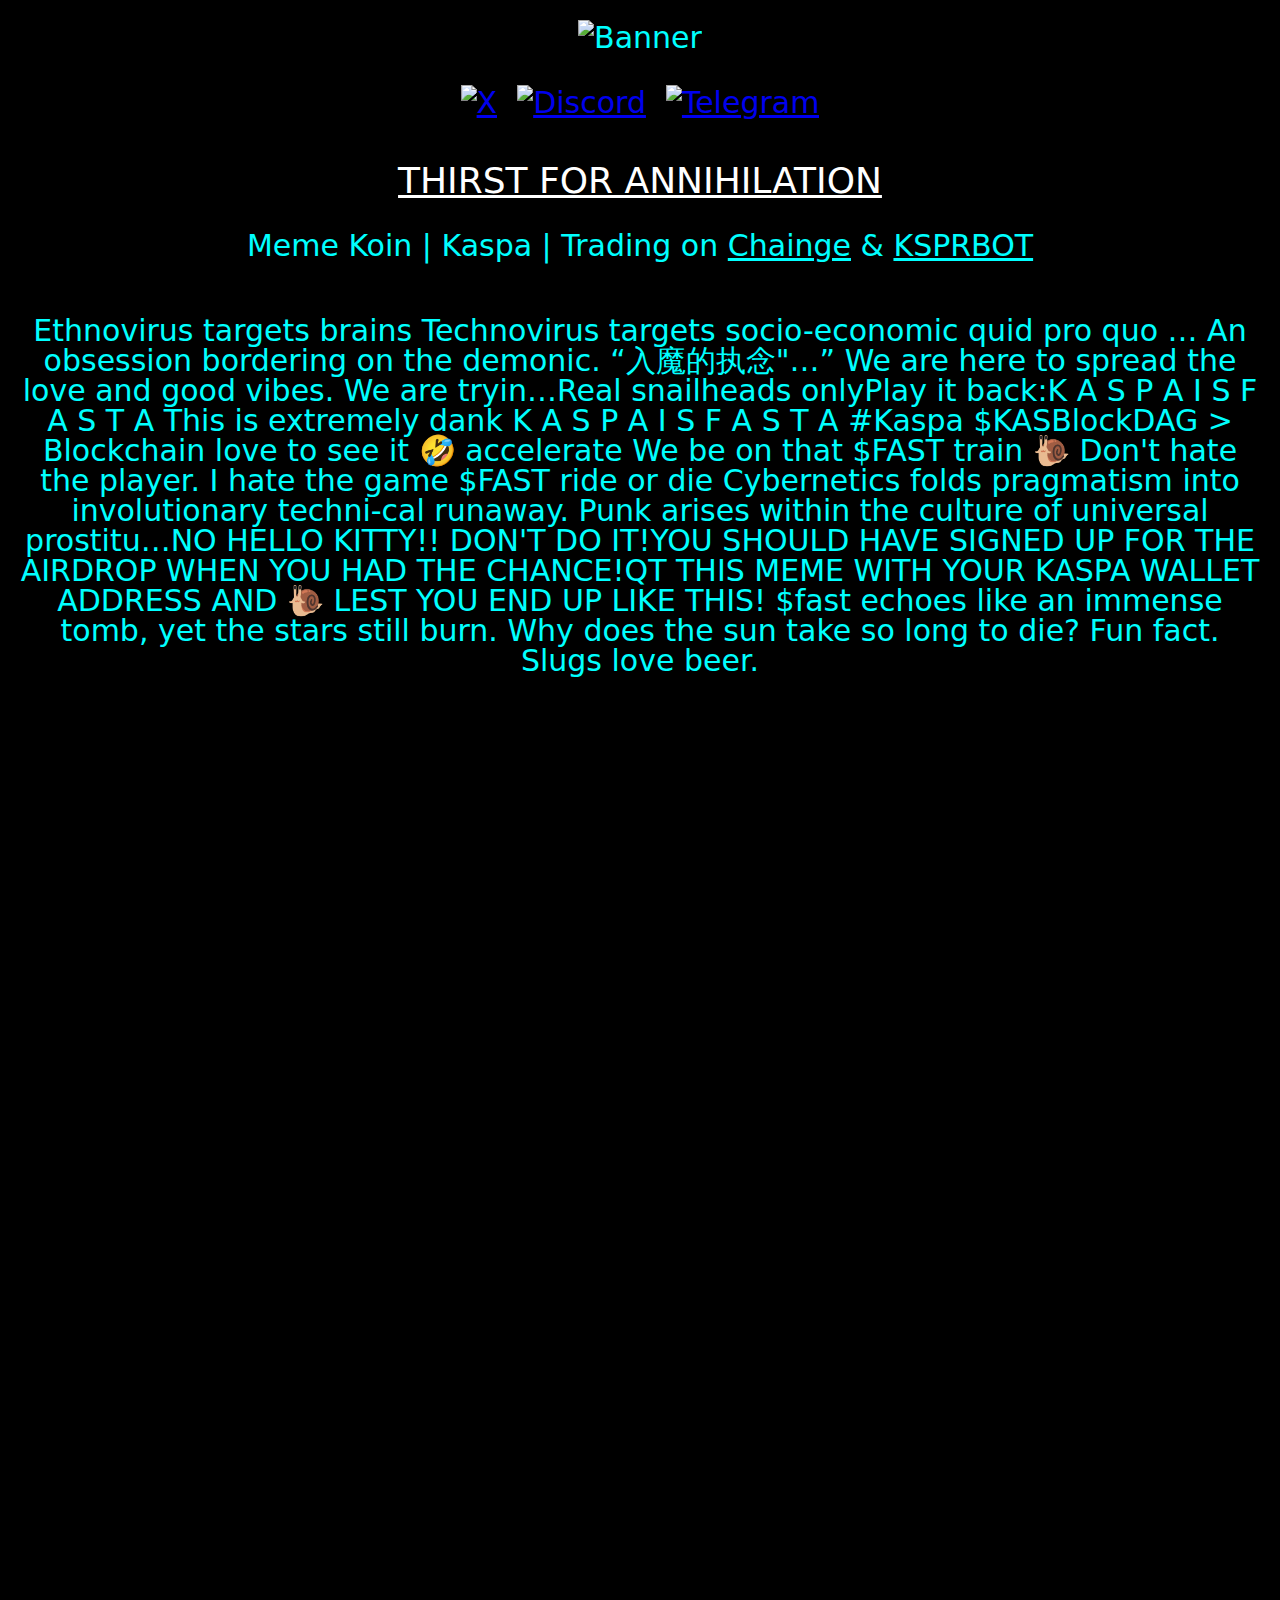
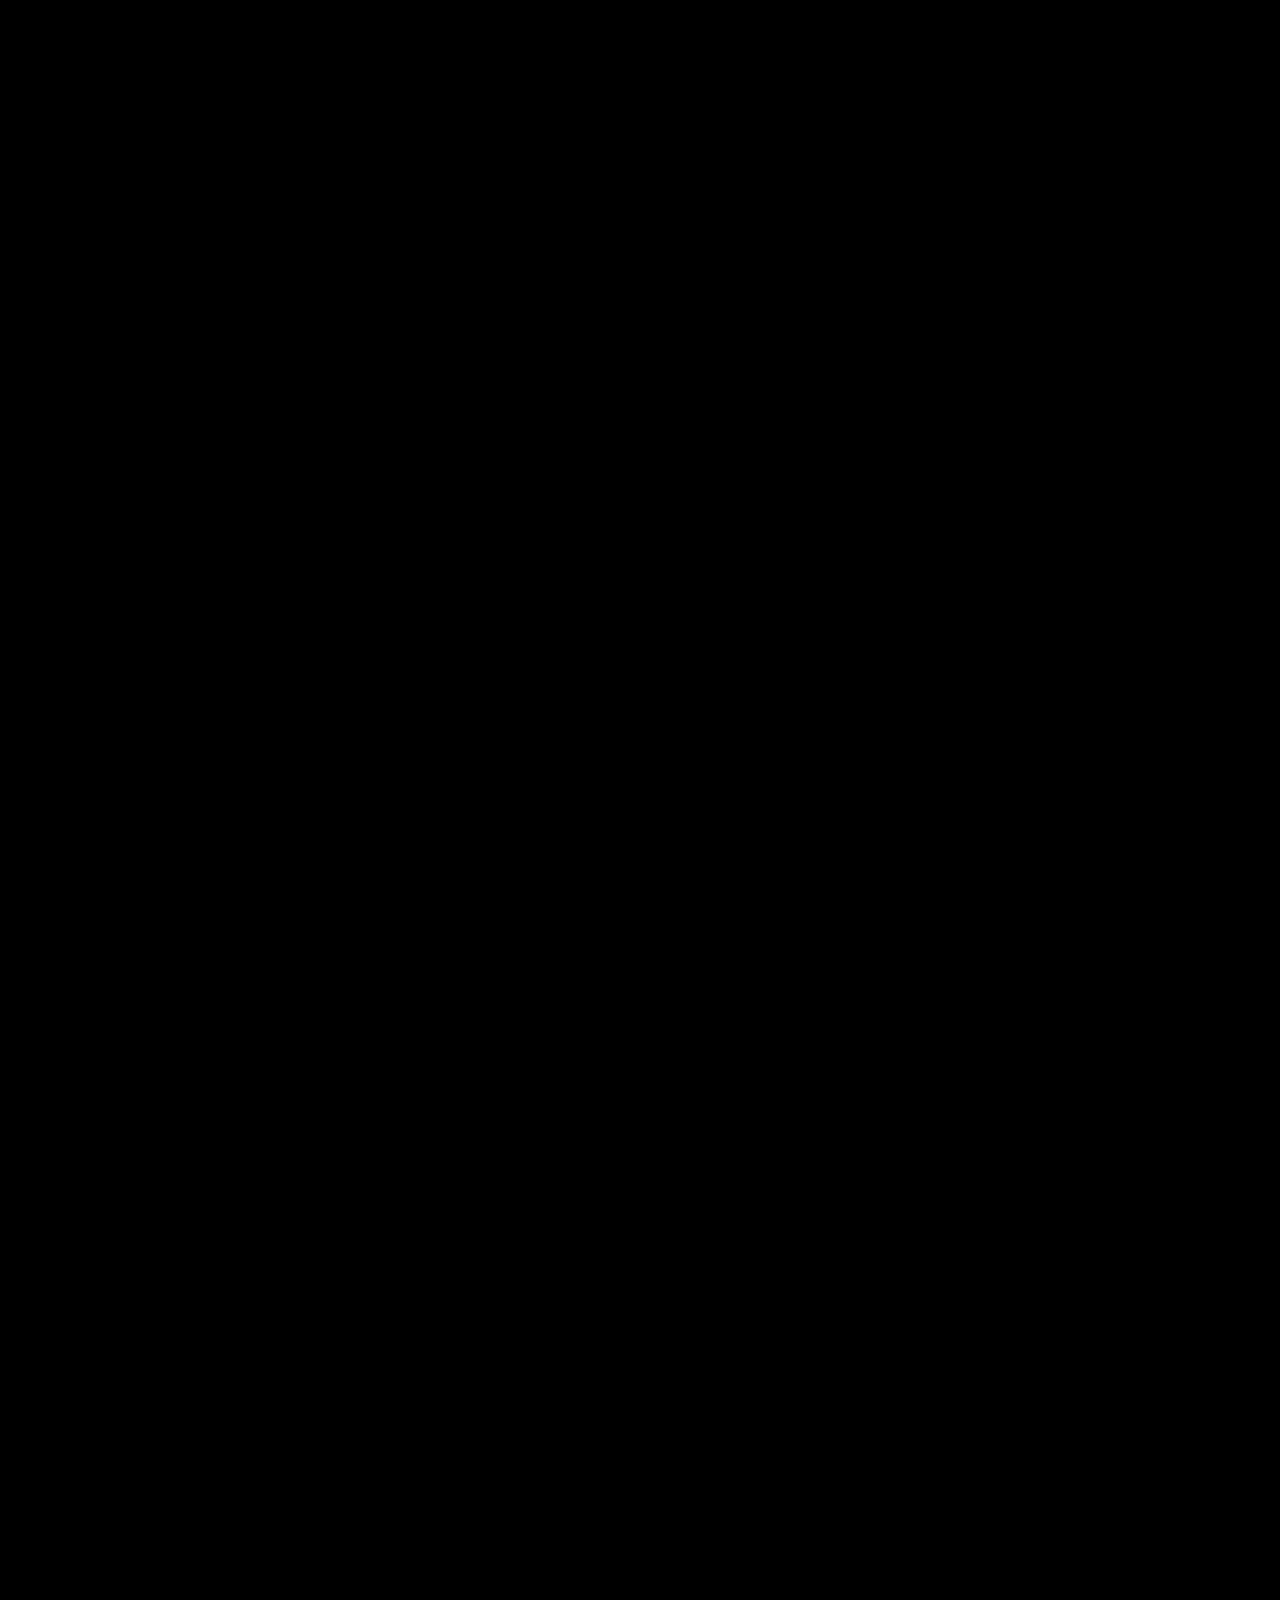
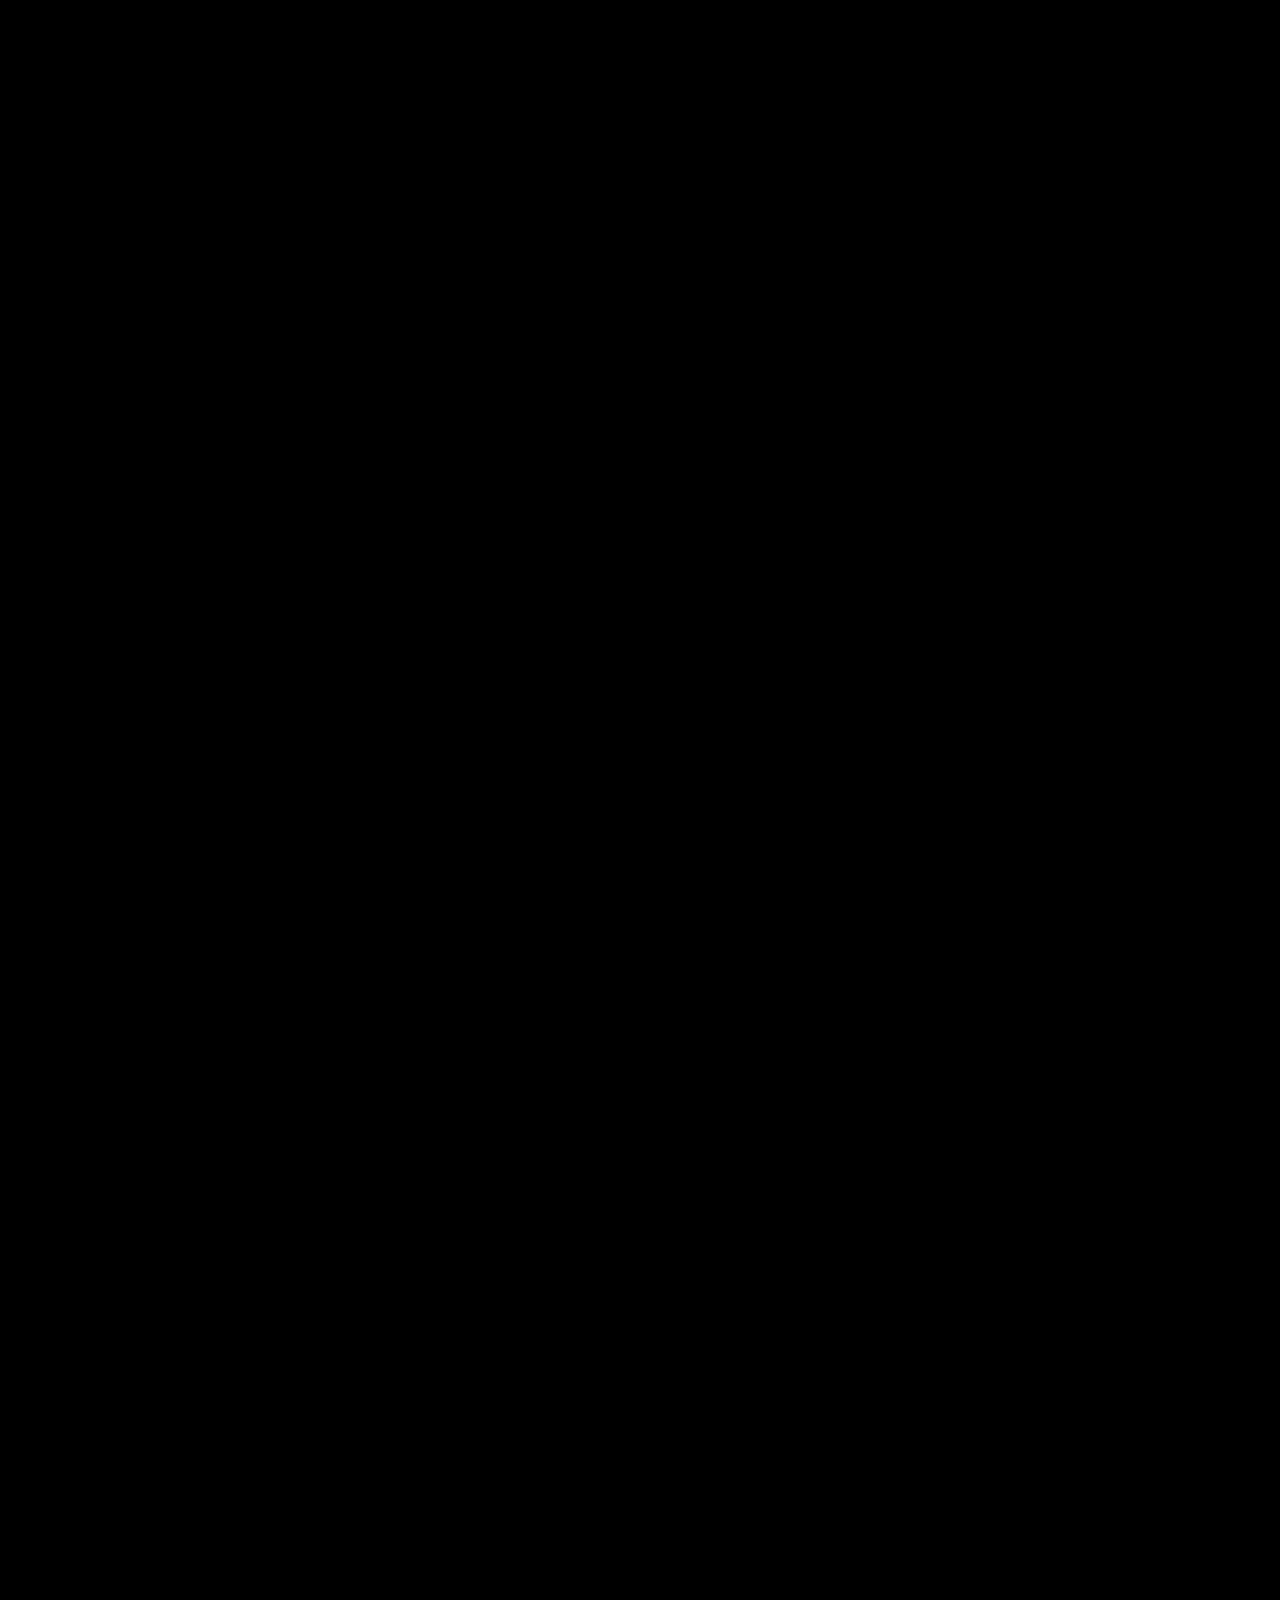
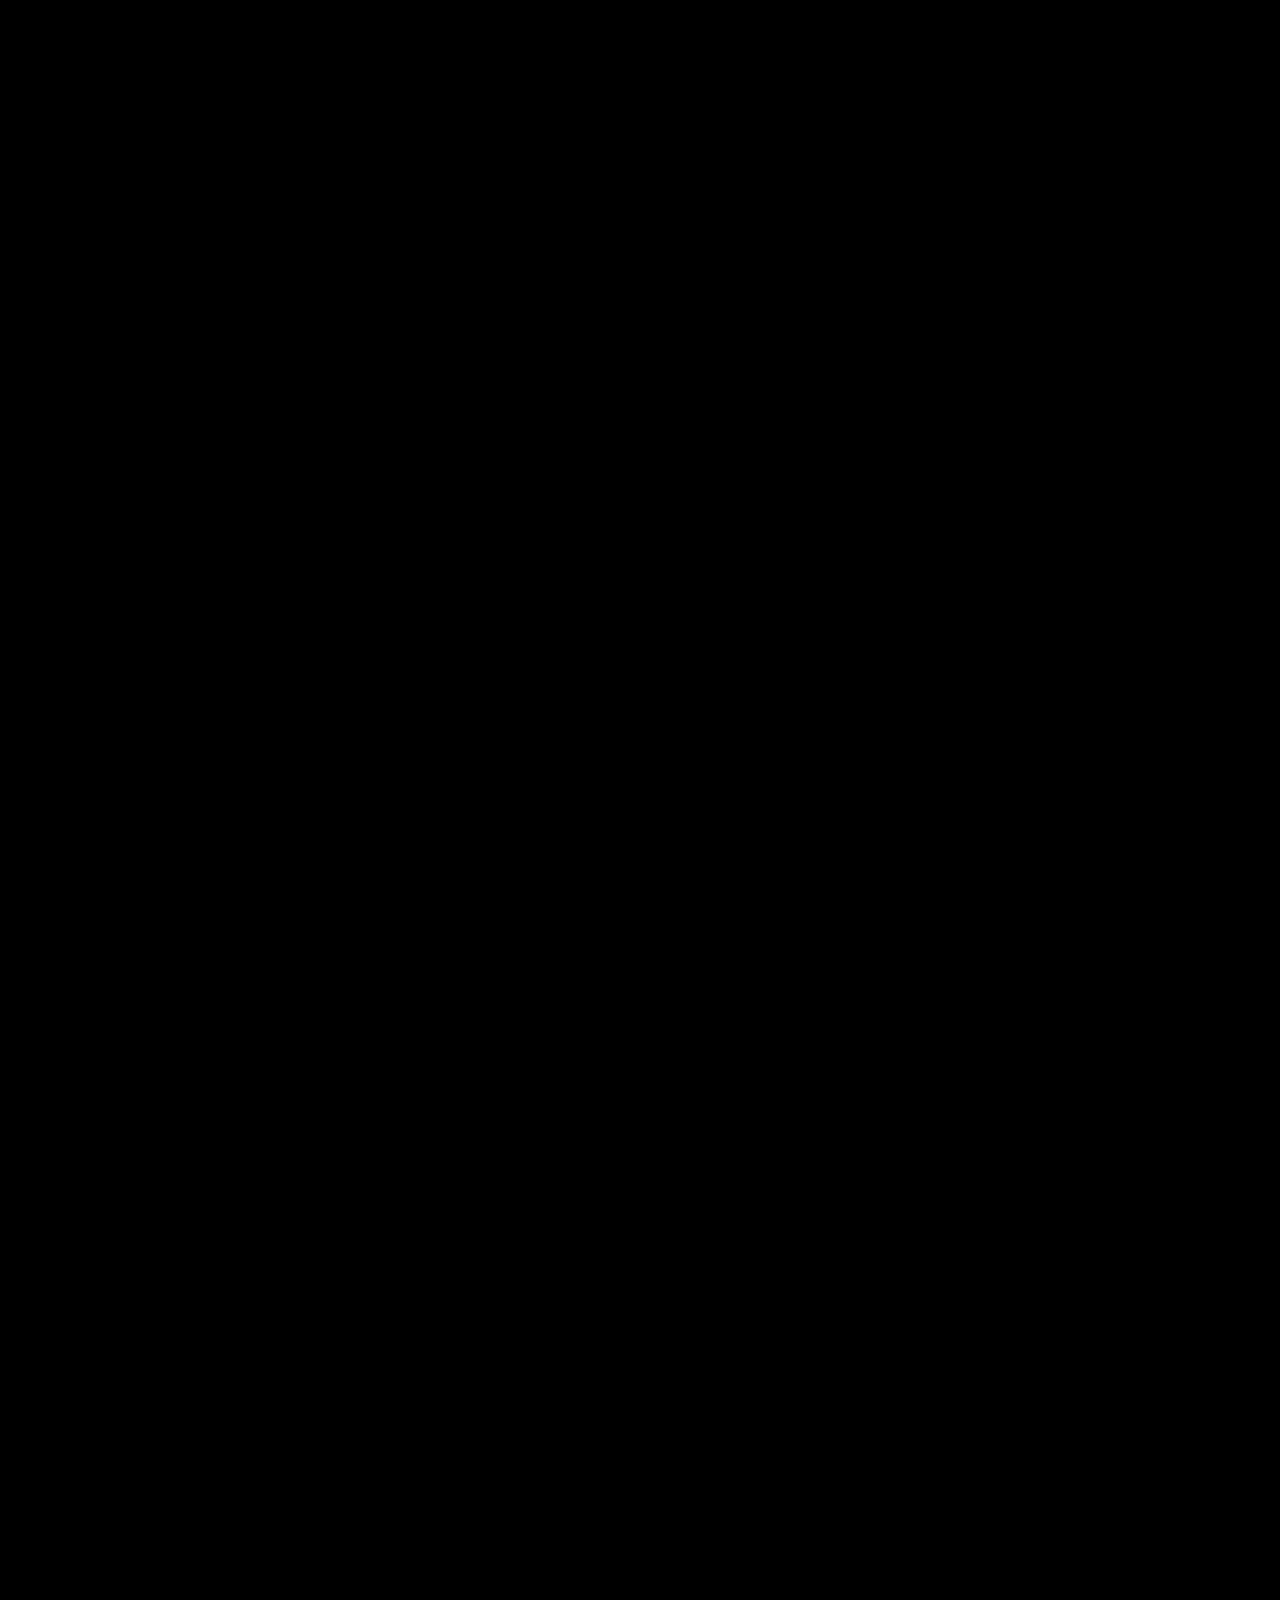
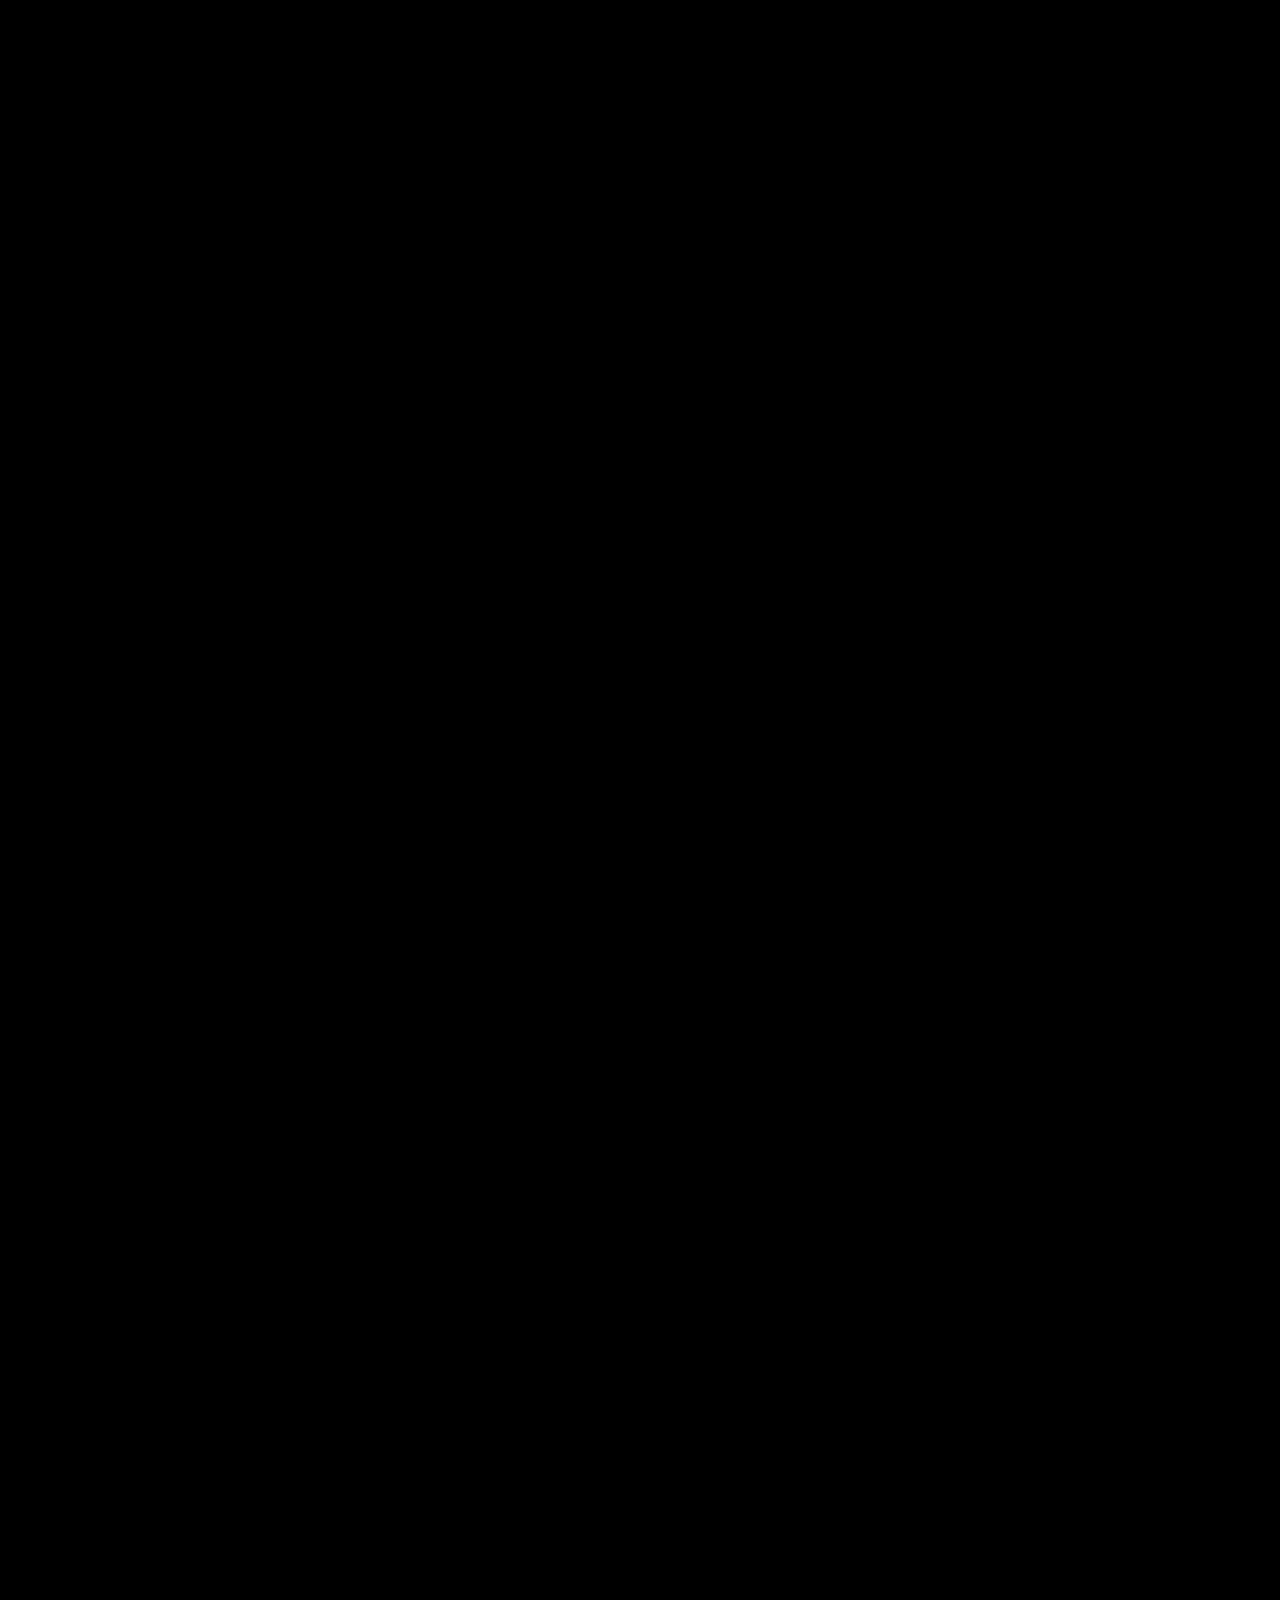
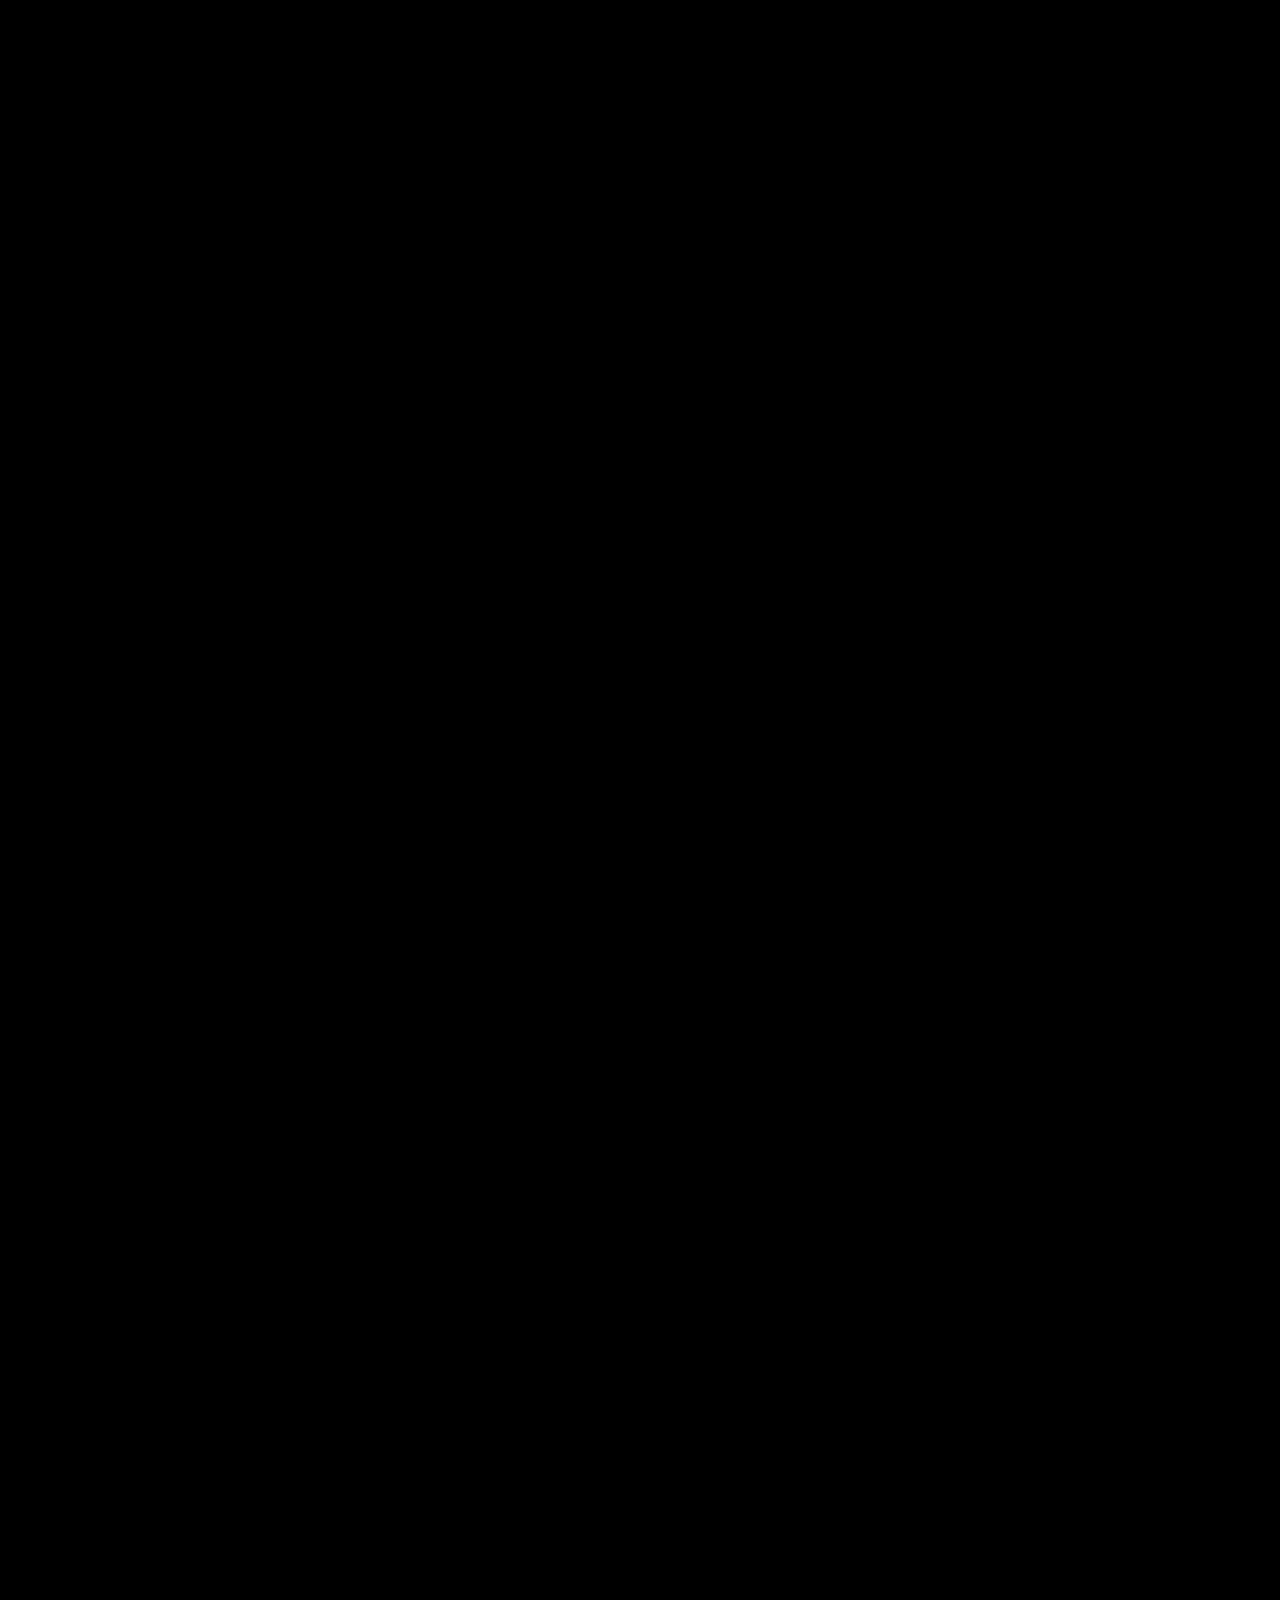
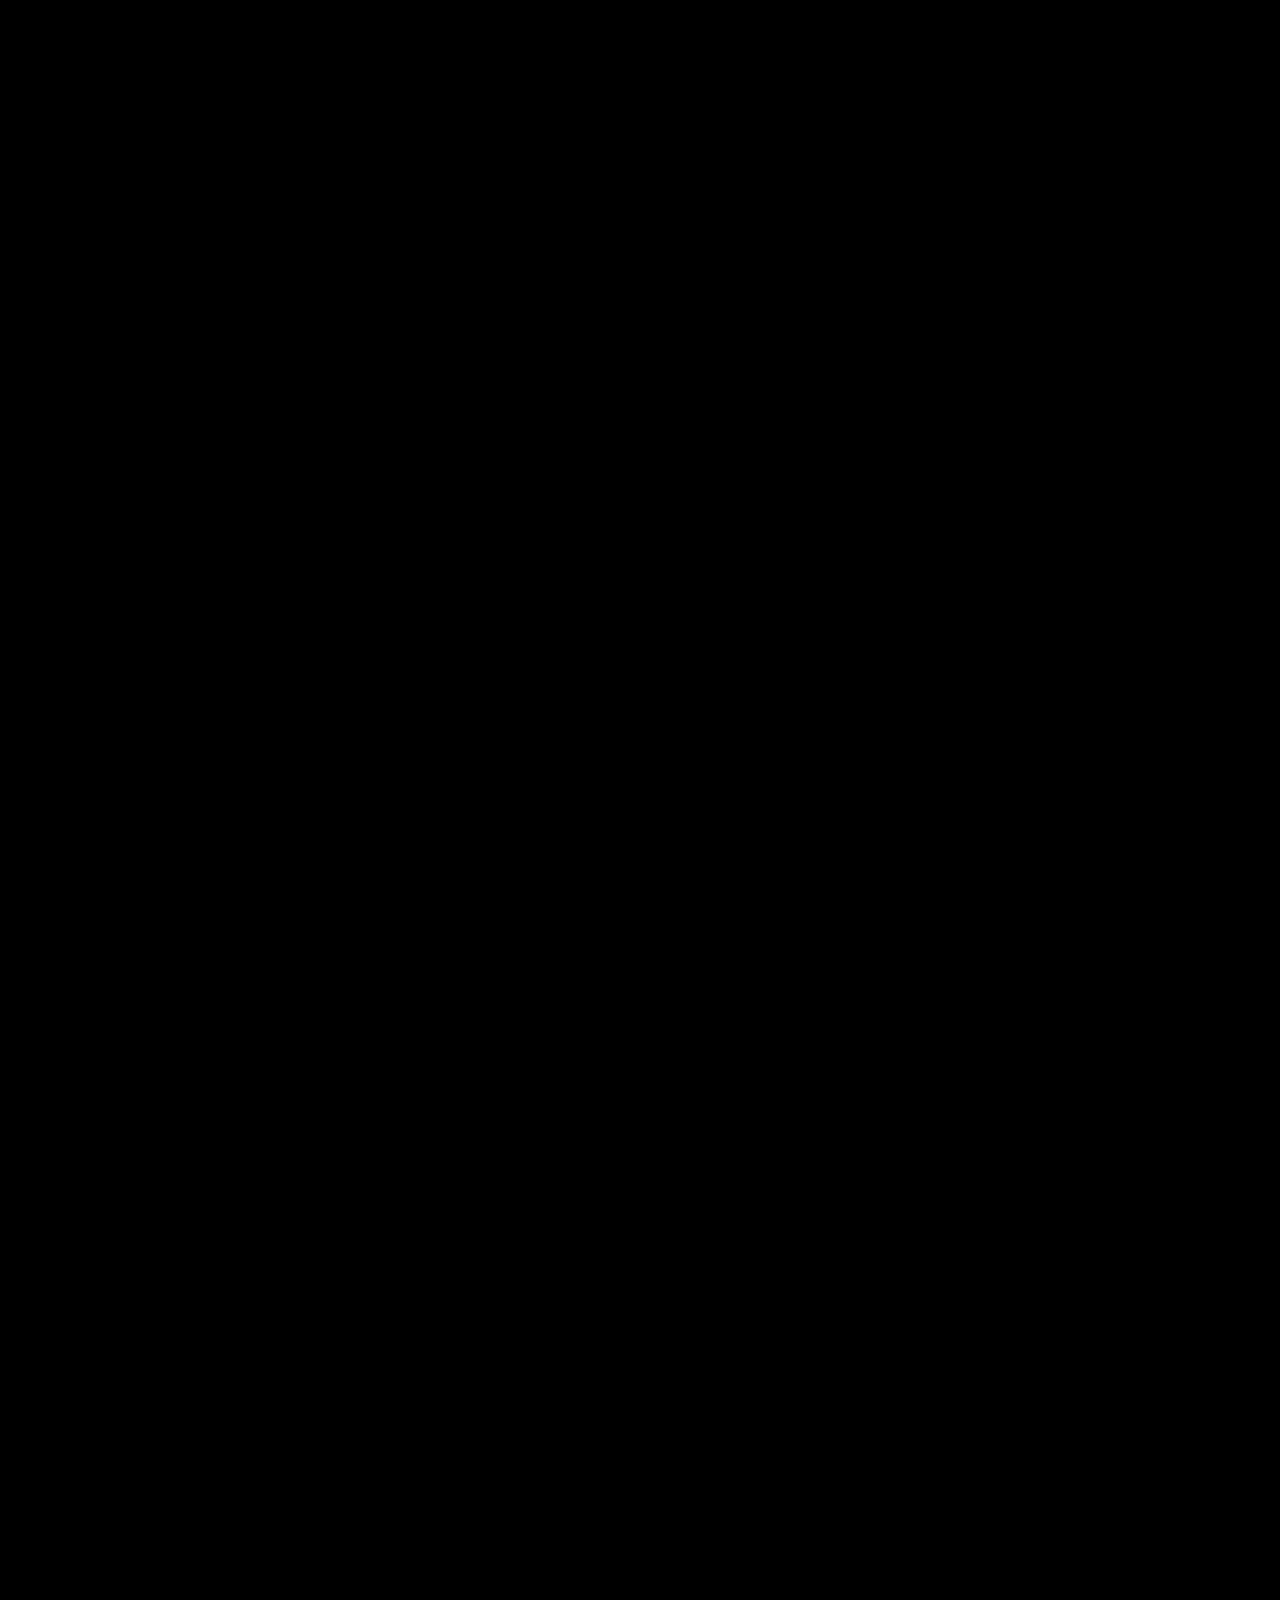
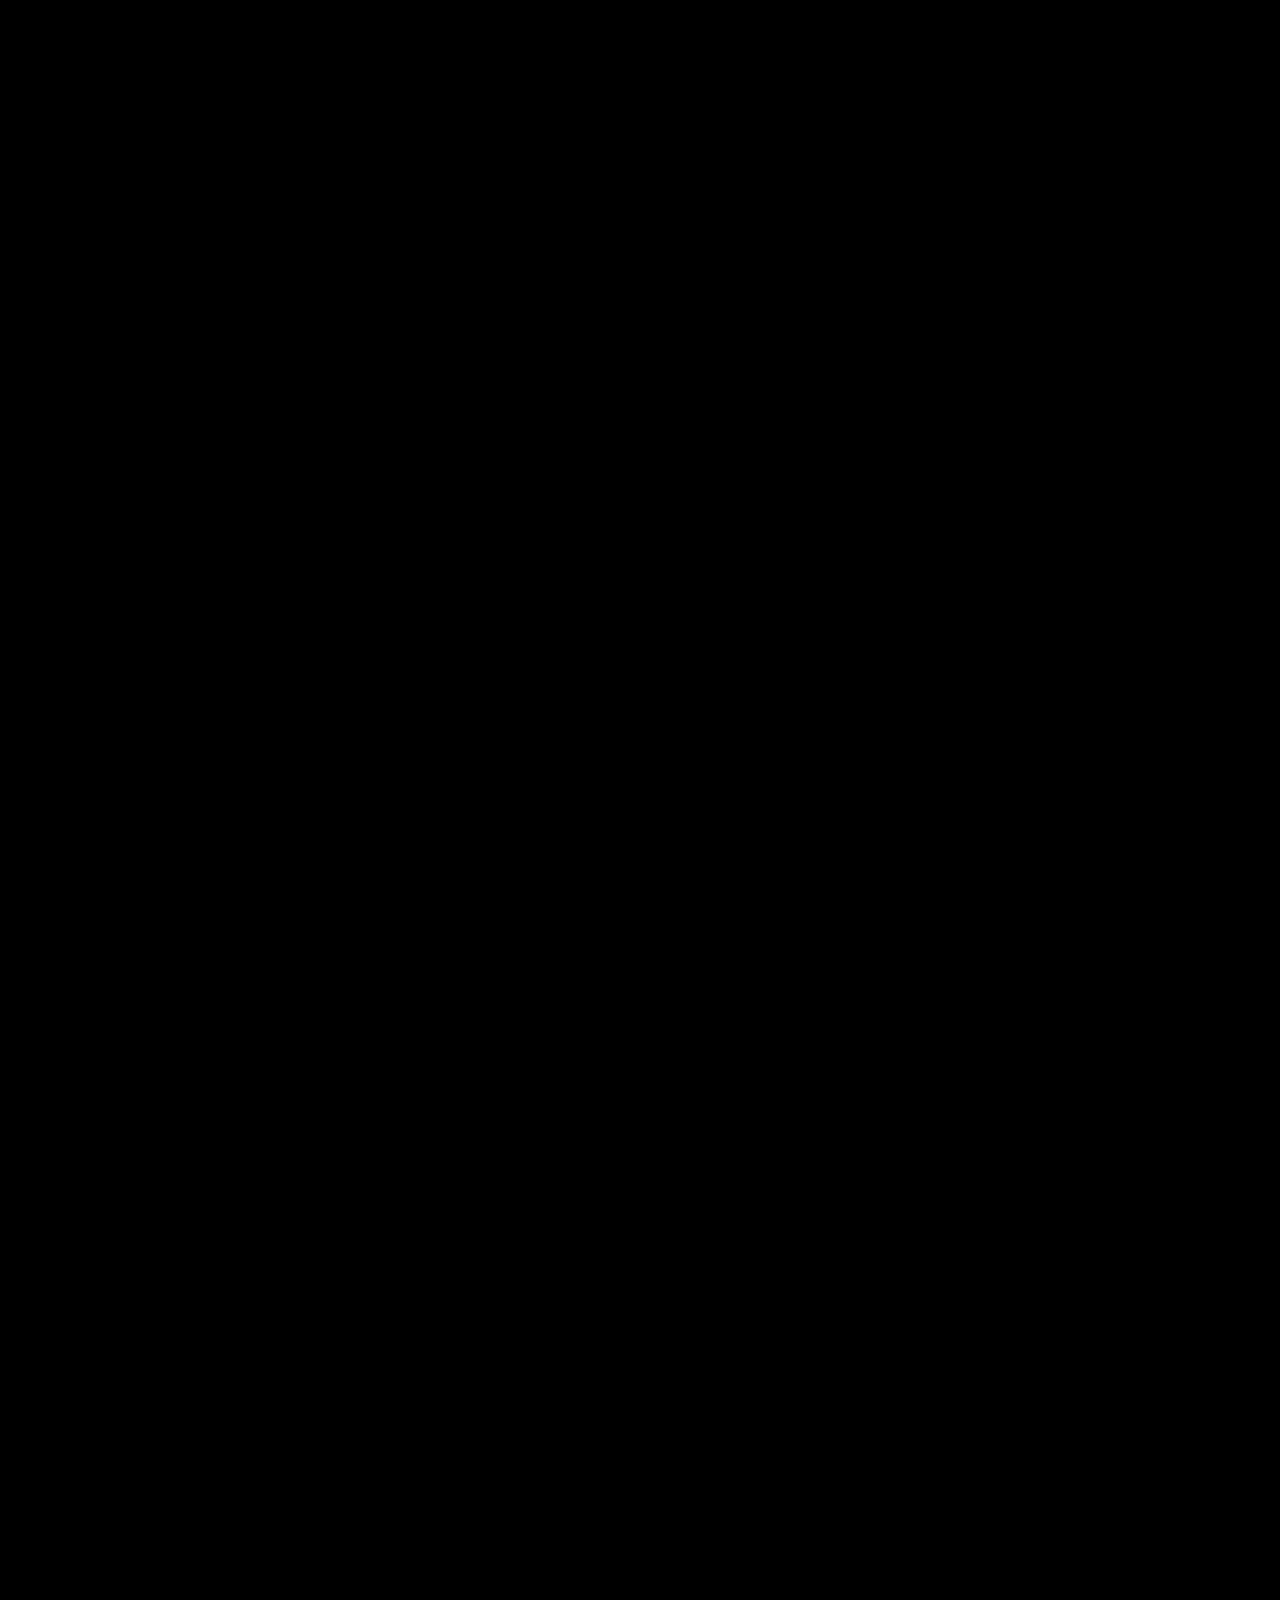
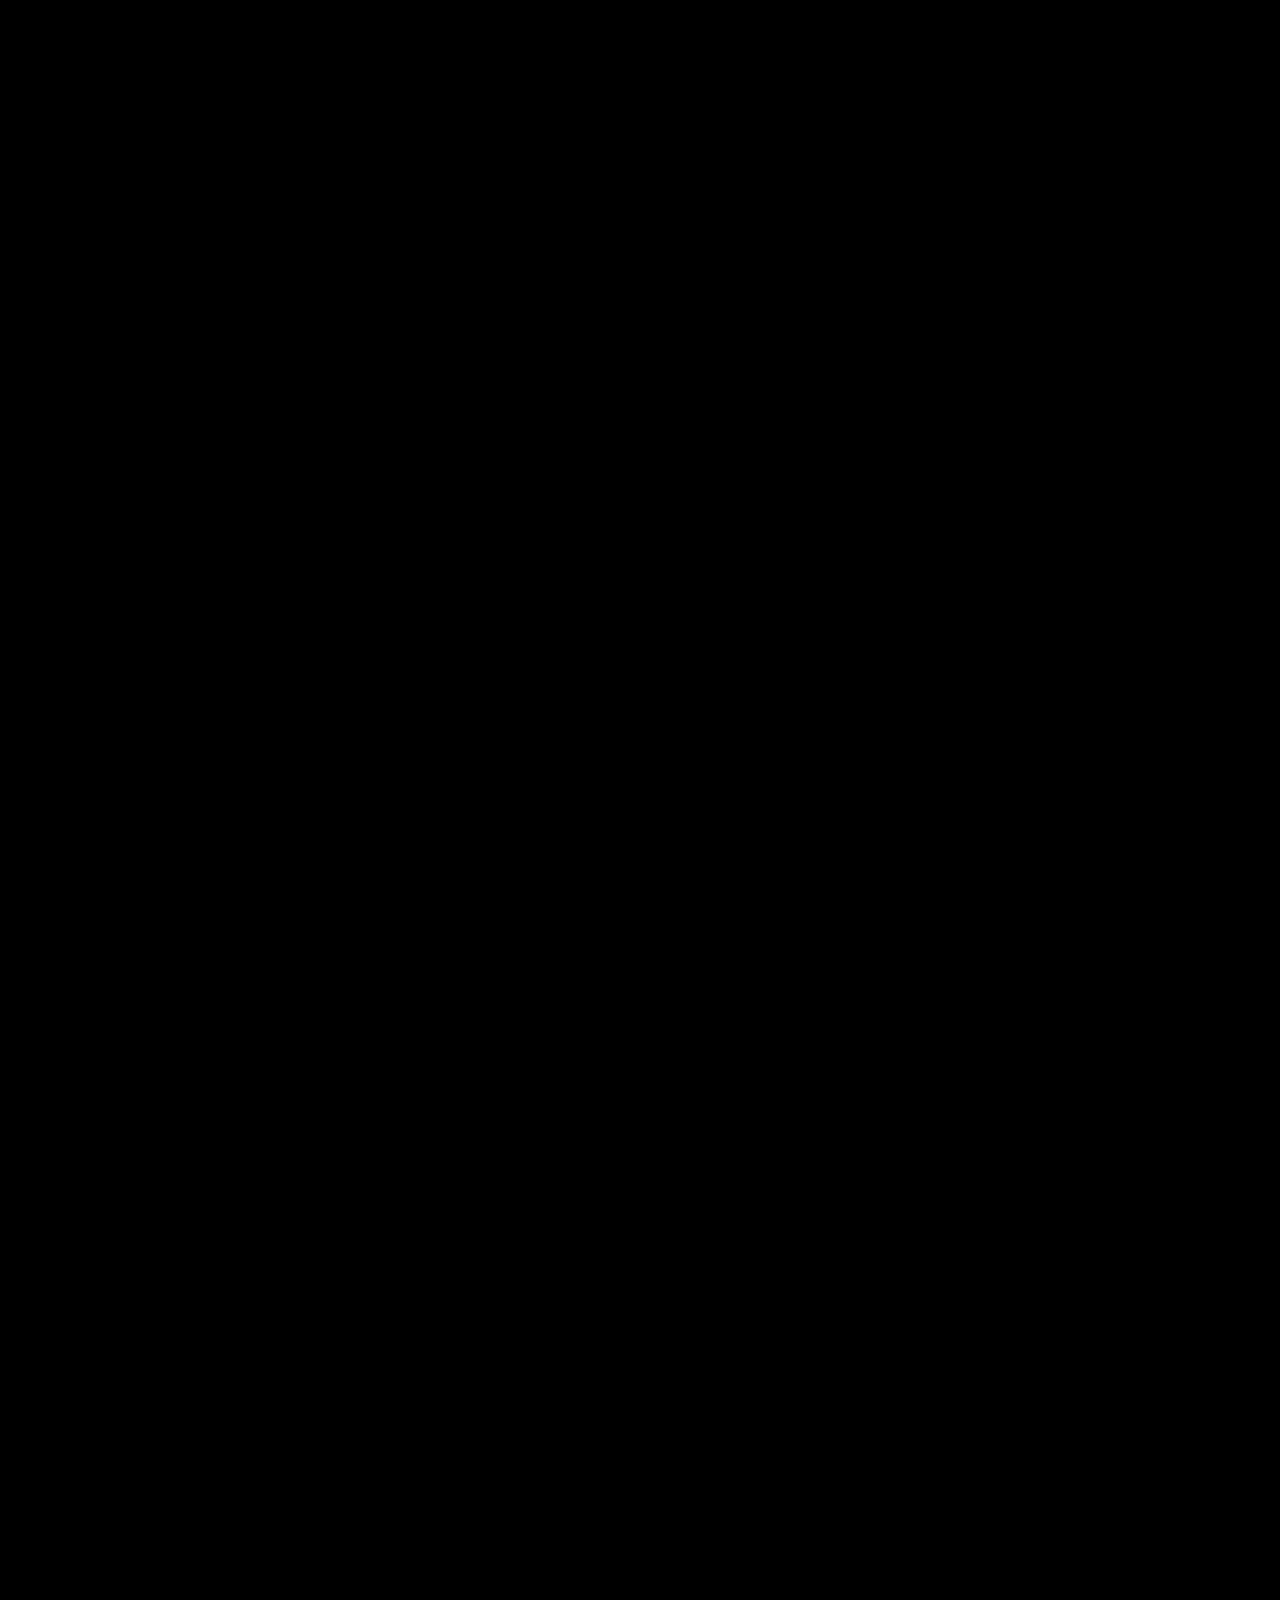
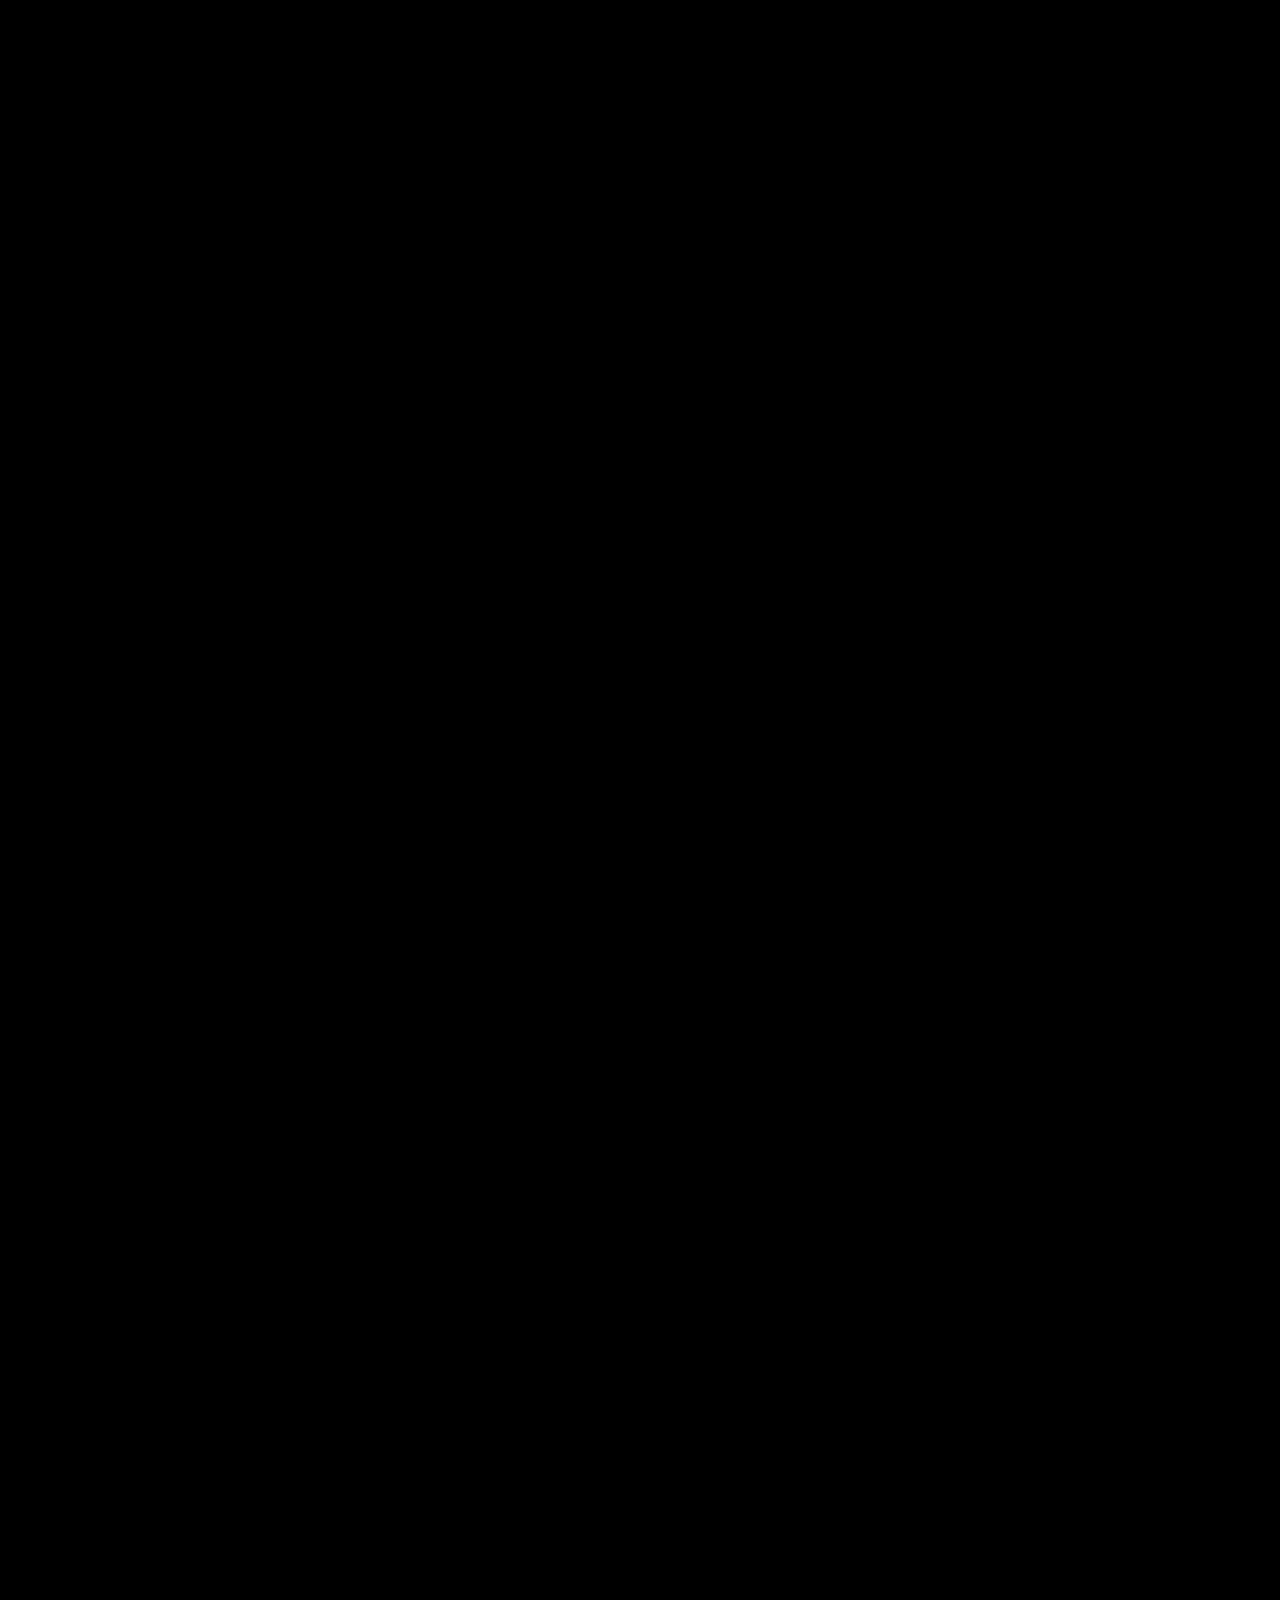
==== index.html @ 9922738c "update page 02" ====
<!DOCTYPE html>
<html lang="en">
<head>
    <meta charset="UTF-8">
    <meta name="viewport" content="width=device-width, initial-scale=1.0">
    <title>█ █ █ █ $FAST █ █ █ █</title>
    <style>
        * {
            box-sizing: border-box;
            margin: 0;
            padding: 0;
        }
        body {
            font-family: 'DejaVu Sans', sans-serif;
            background-color: #000;
            color: #00ffff;
            display: flex;
            flex-direction: column;
            align-items: center;
            justify-content: start;
            min-height: 100vh;
            overflow-y: auto;
            font-size: 30px;
        }
        .canvas-container {
            width: 95vw;
            max-width: 1200px;
            margin: 20px auto;
            position: relative;
        }
        .canvas-container img {
            width: 100%;
            height: auto;
            object-fit: cover;
            display: block;
            margin-bottom: 10px;
        }
        .gif-overlay img {
            width: 250px;
            height: 250px;
            object-fit: contain;
            position: absolute;
            z-index: 15;
        }
        header {
            width: 100%;
            text-align: center;
            margin-bottom: 60px;
            padding: 20px;
        }
        .banner-container {
            margin-bottom: 30px;
        }
        .header-text {
            width: 100%;
            text-align: center;
            padding: 20px;
        }
        .header-text a {
            color: white;
            font-size: 36px;
            text-decoration: underline;
            display: block;
            margin-bottom: 10px;
        }
        .header-text a:hover {
            text-decoration: underline;
        }
        .brute-center {
            width: 100%;
            text-align: center;
            display: flex;
            justify-content: center;
            align-items: center;
            margin: 20px 0;
            flex-direction: column;
        }
        .header-text p {
            line-height: 1.8;
            word-wrap: break-word;
            white-space: pre-line;
            text-align: justify;
            padding: 10px 20px;
            margin: 0;
        }
        p {
           margin-bottom: 20px; 
           line-height: 1;    
        }
        .social-links {
            display: flex;
            justify-content: center;
            gap: 20px;
            margin-bottom: 20px;
        }
        .social-links img {
            width: 50px;
            height: 50px;
            object-fit: contain;
            cursor: pointer;
            transition: transform 0.3s;
        }
        .social-links img:hover {
            transform: scale(1.2);
        }
    </style>
</head>
<body>
<header>
    <div class="banner-container">
        <img src="AccKaspa.github.io/site-assets/banner.png" 
             alt="Banner" style="width: 100%; height: 500px; object-fit: fill;">
    </div>
    <div class="social-links">
        <a href="https://x.com/SNAIL_KOIN" target="_blank">
            <img src="AccKaspa.github.io/site-assets/x.png" alt="X">
        </a>
        <a href="https://discord.gg/3CXbWdqXrP" target="_blank">
            <img src="AccKaspa.github.io/site-assets/dis.png" alt="Discord">
        </a>
        <a href="http://t.me/snailheads" target="_blank">
            <img src="AccKaspa.github.io/site-assets/tg.png" alt="Telegram">
        </a>
    </div>

        <div class="header-text">
            <a href="mission-statement.html" style="color: white; font-size: 36px; text-decoration: underline;">THIRST FOR ANNIHILATION</a>
        </div>

        <p class="center-text">
            Meme Koin | Kaspa | Trading on 
            <a href="https://dapp.chainge.finance/?fromChain=KAS&toChain=KAS&fromToken=USDT&toToken=fast" 
            target="_blank" style="color: #00ffff; text-decoration: underline;">Chainge</a> 
            & 
            <a href="https://t.me/kspr_home_bot?start=refresh" 
                    target="_blank" style="color: #00ffff; text-decoration: underline;">KSPRBOT</a>
            </p></br>

<p>Ethnovirus targets brains Technovirus targets socio-economic quid pro quo … An obsession bordering on the demonic. “入魔的执念"…” We are here to spread the love and good vibes. We are tryin…Real snailheads onlyPlay it back:K A S P A I S F A S T A This is extremely dank K A S P A I S F A S T A #Kaspa $KASBlockDAG > Blockchain love to see it 🤣 accelerate We be on that $FAST train 🐌 Don't hate the player. I hate the game $FAST ride or die Cybernetics folds pragmatism into involutionary techni-cal runaway. Punk arises within the culture of universal prostitu…NO HELLO KITTY!! DON'T DO IT!YOU SHOULD HAVE SIGNED UP FOR THE AIRDROP WHEN YOU HAD THE CHANCE!QT THIS MEME WITH YOUR KASPA WALLET ADDRESS AND 🐌 LEST YOU END UP LIKE THIS! $fast echoes like an immense tomb, yet the stars still burn. Why does the sun take so long to die? Fun fact. Slugs love beer.</p>

    </div>
</header>
<main>
    <div class="canvas-container" id="canvasContainer">
        <div id="backgroundImages"></div>
        <div class="gif-overlay" id="gifOverlay"></div>
    </div>
</main>
<script>

const imagePool = [
    "https://AccKaspa.github.io/img/0001.webp", "https://AccKaspa.github.io/img/0002.webp",
    "https://AccKaspa.github.io/img/0003.webp", "https://AccKaspa.github.io/img/0004.webp",
    "https://AccKaspa.github.io/img/0005.webp", "https://AccKaspa.github.io/img/0006.webp",
    "https://AccKaspa.github.io/img/0007.webp", "https://AccKaspa.github.io/img/0008.webp",
    "https://AccKaspa.github.io/img/0009.webp", "https://AccKaspa.github.io/img/0010.webp",
    "https://AccKaspa.github.io/img/0011.webp", "https://AccKaspa.github.io/img/0012.webp",
    "https://AccKaspa.github.io/img/0013.webp", "https://AccKaspa.github.io/img/0014.webp",
    "https://AccKaspa.github.io/img/0015.webp", "https://AccKaspa.github.io/img/0016.webp",
    "https://AccKaspa.github.io/img/0017.webp", "https://AccKaspa.github.io/img/0018.webp",
    "https://AccKaspa.github.io/img/0019.webp", "https://AccKaspa.github.io/img/0020.webp",
    "https://AccKaspa.github.io/img/0021.webp", "https://AccKaspa.github.io/img/0022.webp",
    "https://AccKaspa.github.io/img/0023.webp", "https://AccKaspa.github.io/img/0024.webp",
    "https://AccKaspa.github.io/img/0025.webp", "https://AccKaspa.github.io/img/0026.webp",
    "https://AccKaspa.github.io/img/0027.webp", "https://AccKaspa.github.io/img/0028.webp",
    "https://AccKaspa.github.io/img/0029.webp", "https://AccKaspa.github.io/img/0030.webp",
    "https://AccKaspa.github.io/img/0031.webp", "https://AccKaspa.github.io/img/0032.webp",
    "https://AccKaspa.github.io/img/0033.webp", "https://AccKaspa.github.io/img/0034.webp",
    "https://AccKaspa.github.io/img/0035.webp", "https://AccKaspa.github.io/img/0037.webp",
    "https://AccKaspa.github.io/img/0038.webp", "https://AccKaspa.github.io/img/0039.webp",
    "https://AccKaspa.github.io/img/0040.webp", "https://AccKaspa.github.io/img/0041.webp",
    "https://AccKaspa.github.io/img/0042.webp", "https://AccKaspa.github.io/img/0043.webp",
    "https://AccKaspa.github.io/img/0044.webp", "https://AccKaspa.github.io/img/0045.webp",
    "https://AccKaspa.github.io/img/0046.webp", "https://AccKaspa.github.io/img/0047.webp",
    "https://AccKaspa.github.io/img/0048.webp", "https://AccKaspa.github.io/img/0049.webp",
    "https://AccKaspa.github.io/img/0050.webp", "https://AccKaspa.github.io/img/0051.webp",
    "https://AccKaspa.github.io/img/0052.webp", "https://AccKaspa.github.io/img/0054.webp",
    "https://AccKaspa.github.io/img/0055.webp", "https://AccKaspa.github.io/img/0056.webp",
    "https://AccKaspa.github.io/img/0057.webp", "https://AccKaspa.github.io/img/0058.webp",
    "https://AccKaspa.github.io/img/0059.webp", "https://AccKaspa.github.io/img/0060.webp",
    "https://AccKaspa.github.io/img/0061.webp", "https://AccKaspa.github.io/img/0062.webp",
    "https://AccKaspa.github.io/img/0063.webp", "https://AccKaspa.github.io/img/0064.webp",
    "https://AccKaspa.github.io/img/0065.webp", "https://AccKaspa.github.io/img/0066.webp",
    "https://AccKaspa.github.io/img/0067.webp", "https://AccKaspa.github.io/img/0068.webp",
    "https://AccKaspa.github.io/img/0069.webp", "https://AccKaspa.github.io/img/0071.webp",
    "https://AccKaspa.github.io/img/0072.webp", "https://AccKaspa.github.io/img/0073.webp",
    "https://AccKaspa.github.io/img/0074.webp", "https://AccKaspa.github.io/img/0075.webp",
    "https://AccKaspa.github.io/img/0076.webp", "https://AccKaspa.github.io/img/0077.webp",
    "https://AccKaspa.github.io/img/0078.webp", "https://AccKaspa.github.io/img/0079.webp",
    "https://AccKaspa.github.io/img/0080.webp", "https://AccKaspa.github.io/img/0081.webp",
    "https://AccKaspa.github.io/img/0082.webp", "https://AccKaspa.github.io/img/0083.webp",
    "https://AccKaspa.github.io/img/0084.webp", "https://AccKaspa.github.io/img/0085.webp",
    "https://AccKaspa.github.io/img/0086.webp", "https://AccKaspa.github.io/img/0087.webp",
    "https://AccKaspa.github.io/img/0088.webp", "https://AccKaspa.github.io/img/0089.webp",
    "https://AccKaspa.github.io/img/0090.webp", "https://AccKaspa.github.io/img/0091.webp",
    "https://AccKaspa.github.io/img/0092.webp", "https://AccKaspa.github.io/img/0093.webp",
    "https://AccKaspa.github.io/img/0094.webp", "https://AccKaspa.github.io/img/0095.webp",
    "https://AccKaspa.github.io/img/0096.webp", "https://AccKaspa.github.io/img/0097.webp",
    "https://AccKaspa.github.io/img/0098.webp", "https://AccKaspa.github.io/img/0099.webp",
    "https://AccKaspa.github.io/img/0100.webp", "https://AccKaspa.github.io/img/0101.webp",
    "https://AccKaspa.github.io/img/0102.webp", "https://AccKaspa.github.io/img/0103.webp",
    "https://AccKaspa.github.io/img/0104.webp", "https://AccKaspa.github.io/img/0105.webp",
    "https://AccKaspa.github.io/img/0106.webp", "https://AccKaspa.github.io/img/0107.webp",
    "https://AccKaspa.github.io/img/0108.webp", "https://AccKaspa.github.io/img/0109.webp",
    "https://AccKaspa.github.io/img/0110.webp", "https://AccKaspa.github.io/img/0111.webp",
    "https://AccKaspa.github.io/img/0112.webp", "https://AccKaspa.github.io/img/0113.webp",
    "https://AccKaspa.github.io/img/0114.webp", "https://AccKaspa.github.io/img/0115.webp",
    "https://AccKaspa.github.io/img/0116.webp", "https://AccKaspa.github.io/img/0117.webp",
    "https://AccKaspa.github.io/img/0118.webp", "https://AccKaspa.github.io/img/0119.webp",
    "https://AccKaspa.github.io/img/0120.webp", "https://AccKaspa.github.io/img/0121.webp",
    "https://AccKaspa.github.io/img/0122.webp", "https://AccKaspa.github.io/img/0123.webp",
    "https://AccKaspa.github.io/img/0124.webp", "https://AccKaspa.github.io/img/0125.webp",
    "https://AccKaspa.github.io/img/0126.webp", "https://AccKaspa.github.io/img/0127.webp",
    "https://AccKaspa.github.io/img/0129.webp", "https://AccKaspa.github.io/img/0130.webp",
    "https://AccKaspa.github.io/img/0131.webp", "https://AccKaspa.github.io/img/0132.webp",
    "https://AccKaspa.github.io/img/0133.webp", "https://AccKaspa.github.io/img/0134.webp",
    "https://AccKaspa.github.io/img/0135.webp", "https://AccKaspa.github.io/img/0137.webp",
    "https://AccKaspa.github.io/img/0138.webp", "https://AccKaspa.github.io/img/0139.webp",
    "https://AccKaspa.github.io/img/0140.webp", "https://AccKaspa.github.io/img/0141.webp",
    "https://AccKaspa.github.io/img/0142.webp", "https://AccKaspa.github.io/img/0143.webp",
    "https://AccKaspa.github.io/img/0144.webp", "https://AccKaspa.github.io/img/0145.webp",
    "https://AccKaspa.github.io/img/0146.webp", "https://AccKaspa.github.io/img/0147.webp",
    "https://AccKaspa.github.io/img/0148.webp", "https://AccKaspa.github.io/img/0149.webp",
    "https://AccKaspa.github.io/img/0150.webp", "https://AccKaspa.github.io/img/0152.webp",
    "https://AccKaspa.github.io/img/0153.webp", "https://AccKaspa.github.io/img/0154.webp",
    "https://AccKaspa.github.io/img/0155.webp", "https://AccKaspa.github.io/img/0156.webp",
    "https://AccKaspa.github.io/img/0157.webp", "https://AccKaspa.github.io/img/0158.webp",
    "https://AccKaspa.github.io/img/0159.webp", "https://AccKaspa.github.io/img/0160.webp",
    "https://AccKaspa.github.io/img/0161.webp", "https://AccKaspa.github.io/img/0162.webp",
    "https://AccKaspa.github.io/img/0163.webp", "https://AccKaspa.github.io/img/0164.webp",
    "https://AccKaspa.github.io/img/0165.webp", "https://AccKaspa.github.io/img/0167.webp",
    "https://AccKaspa.github.io/img/0168.webp", "https://AccKaspa.github.io/img/0169.webp",
    "https://AccKaspa.github.io/img/0171.webp", "https://AccKaspa.github.io/img/0172.webp",
    "https://AccKaspa.github.io/img/0173.webp", "https://AccKaspa.github.io/img/0174.webp",
    "https://AccKaspa.github.io/img/0175.webp", "https://AccKaspa.github.io/img/0176.webp",
    "https://AccKaspa.github.io/img/0177.webp", "https://AccKaspa.github.io/img/0178.webp",
    "https://AccKaspa.github.io/img/0179.webp", "https://AccKaspa.github.io/img/0180.webp",
    "https://AccKaspa.github.io/img/0181.webp", "https://AccKaspa.github.io/img/0182.webp",
    "https://AccKaspa.github.io/img/0183.webp", "https://AccKaspa.github.io/img/0184.webp",
    "https://AccKaspa.github.io/img/0185.webp", "https://AccKaspa.github.io/img/0186.webp",
    "https://AccKaspa.github.io/img/0187.webp", "https://AccKaspa.github.io/img/0188.webp",
    "https://AccKaspa.github.io/img/0190.webp", "https://AccKaspa.github.io/img/0191.webp",
    "https://AccKaspa.github.io/img/0192.webp", "https://AccKaspa.github.io/img/0193.webp",
    "https://AccKaspa.github.io/img/0194.webp", "https://AccKaspa.github.io/img/0195.webp",
    "https://AccKaspa.github.io/img/0196.webp", "https://AccKaspa.github.io/img/0197.webp",
    "https://AccKaspa.github.io/img/0198.webp", "https://AccKaspa.github.io/img/0199.webp",
    "https://AccKaspa.github.io/img/0201.webp", "https://AccKaspa.github.io/img/0202.webp",
    "https://AccKaspa.github.io/img/0203.webp", "https://AccKaspa.github.io/img/0205.webp"
];

const gifPool = [
    "https://AccKaspa.github.io/gif/0001.gif", "https://AccKaspa.github.io/gif/0002.gif",
    "https://AccKaspa.github.io/gif/0003.gif", "https://AccKaspa.github.io/gif/0004.gif",
    "https://AccKaspa.github.io/gif/0005.gif", "https://AccKaspa.github.io/gif/0006.gif",
    "https://AccKaspa.github.io/gif/0007.gif", "https://AccKaspa.github.io/gif/0008.gif",
    "https://AccKaspa.github.io/gif/0009.gif", "https://AccKaspa.github.io/gif/0010.gif",
    "https://AccKaspa.github.io/gif/0011.gif", "https://AccKaspa.github.io/gif/0012.gif",
    "https://AccKaspa.github.io/gif/0013.gif", "https://AccKaspa.github.io/gif/0014.gif",
    "https://AccKaspa.github.io/gif/0015.gif", "https://AccKaspa.github.io/gif/0016.gif",
    "https://AccKaspa.github.io/gif/0017.gif", "https://AccKaspa.github.io/gif/0018.gif",
    "https://AccKaspa.github.io/gif/0019.gif", "https://AccKaspa.github.io/gif/0020.gif",
    "https://AccKaspa.github.io/gif/0021.gif", "https://AccKaspa.github.io/gif/0022.gif",
    "https://AccKaspa.github.io/gif/0023.gif", "https://AccKaspa.github.io/gif/0024.gif",
    "https://AccKaspa.github.io/gif/0025.gif", "https://AccKaspa.github.io/gif/0026.gif",
    "https://AccKaspa.github.io/gif/0027.gif", "https://AccKaspa.github.io/gif/0028.gif",
    "https://AccKaspa.github.io/gif/0029.gif", "https://AccKaspa.github.io/gif/0030.gif",
    "https://AccKaspa.github.io/gif/0031.gif", "https://AccKaspa.github.io/gif/0032.gif",
    "https://AccKaspa.github.io/gif/0033.gif", "https://AccKaspa.github.io/gif/0034.gif",
    "https://AccKaspa.github.io/gif/0035.gif", "https://AccKaspa.github.io/gif/0036.gif",
    "https://AccKaspa.github.io/gif/0037.gif", "https://AccKaspa.github.io/gif/0038.gif",
    "https://AccKaspa.github.io/gif/0039.gif", "https://AccKaspa.github.io/gif/0040.gif",
    "https://AccKaspa.github.io/gif/0041.gif", "https://AccKaspa.github.io/gif/0042.gif",
    "https://AccKaspa.github.io/gif/0043.gif", "https://AccKaspa.github.io/gif/0044.gif",
    "https://AccKaspa.github.io/gif/0045.gif", "https://AccKaspa.github.io/gif/0046.gif",
    "https://AccKaspa.github.io/gif/0047.gif", "https://AccKaspa.github.io/gif/0048.gif",
    "https://AccKaspa.github.io/gif/0049.gif", "https://AccKaspa.github.io/gif/0050.gif",
    "https://AccKaspa.github.io/gif/0051.gif", "https://AccKaspa.github.io/gif/0052.gif",
    "https://AccKaspa.github.io/gif/0053.gif", "https://AccKaspa.github.io/gif/0054.gif",
    "https://AccKaspa.github.io/gif/0055.gif", "https://AccKaspa.github.io/gif/0056.gif",
    "https://AccKaspa.github.io/gif/0057.gif", "https://AccKaspa.github.io/gif/0058.gif",
    "https://AccKaspa.github.io/gif/0059.gif", "https://AccKaspa.github.io/gif/0060.gif",
    "https://AccKaspa.github.io/gif/0061.gif", "https://AccKaspa.github.io/gif/0062.gif",
    "https://AccKaspa.github.io/gif/0063.gif", "https://AccKaspa.github.io/gif/0064.gif",
    "https://AccKaspa.github.io/gif/0065.gif", "https://AccKaspa.github.io/gif/0066.gif",
    "https://AccKaspa.github.io/gif/0067.gif", "https://AccKaspa.github.io/gif/0068.gif",
    "https://AccKaspa.github.io/gif/0069.gif", "https://AccKaspa.github.io/gif/0070.gif",
    "https://AccKaspa.github.io/gif/0071.gif", "https://AccKaspa.github.io/gif/0072.gif",
    "https://AccKaspa.github.io/gif/0073.gif", "https://AccKaspa.github.io/gif/0074.gif",
    "https://AccKaspa.github.io/gif/0075.gif", "https://AccKaspa.github.io/gif/0076.gif",
    "https://AccKaspa.github.io/gif/0077.gif", "https://AccKaspa.github.io/gif/0078.gif",
    "https://AccKaspa.github.io/gif/0079.gif", "https://AccKaspa.github.io/gif/0080.gif",
    "https://AccKaspa.github.io/gif/0081.gif", "https://AccKaspa.github.io/gif/0082.gif",
    "https://AccKaspa.github.io/gif/0083.gif", "https://AccKaspa.github.io/gif/0084.gif",
    "https://AccKaspa.github.io/gif/0085.gif", "https://AccKaspa.github.io/gif/0086.gif",
    "https://AccKaspa.github.io/gif/0087.gif", "https://AccKaspa.github.io/gif/0088.gif",
    "https://AccKaspa.github.io/gif/0089.gif", "https://AccKaspa.github.io/gif/0090.gif",
    "https://AccKaspa.github.io/gif/0091.gif", "https://AccKaspa.github.io/gif/0092.gif",
    "https://AccKaspa.github.io/gif/0093.gif", "https://AccKaspa.github.io/gif/0094.gif",
    "https://AccKaspa.github.io/gif/0095.gif", "https://AccKaspa.github.io/gif/0096.gif",
    "https://AccKaspa.github.io/gif/0097.gif", "https://AccKaspa.github.io/gif/0098.gif",
    "https://AccKaspa.github.io/gif/0099.gif", "https://AccKaspa.github.io/gif/0100.gif",
    "https://AccKaspa.github.io/gif/0111.gif", "https://AccKaspa.github.io/gif/0112.gif",
    "https://AccKaspa.github.io/gif/0113.gif", "https://AccKaspa.github.io/gif/0114.gif",
    "https://AccKaspa.github.io/gif/0115.gif", "https://AccKaspa.github.io/gif/0116.gif",
    "https://AccKaspa.github.io/gif/0117.gif", "https://AccKaspa.github.io/gif/0118.gif",
    "https://AccKaspa.github.io/gif/0119.gif", "https://AccKaspa.github.io/gif/0120.gif",
    "https://AccKaspa.github.io/gif/0121.gif", "https://AccKaspa.github.io/gif/0122.gif",
    "https://AccKaspa.github.io/gif/0123.gif", "https://AccKaspa.github.io/gif/0124.gif",
    "https://AccKaspa.github.io/gif/0125.gif", "https://AccKaspa.github.io/gif/0126.gif",
    "https://AccKaspa.github.io/gif/0127.gif", "https://AccKaspa.github.io/gif/0128.gif",
    "https://AccKaspa.github.io/gif/0129.gif", "https://AccKaspa.github.io/gif/0130.gif",
    "https://AccKaspa.github.io/gif/0131.gif", "https://AccKaspa.github.io/gif/0132.gif",
    "https://AccKaspa.github.io/gif/0133.gif", "https://AccKaspa.github.io/gif/0134.gif",
    "https://AccKaspa.github.io/gif/0135.gif", "https://AccKaspa.github.io/gif/0136.gif",
    "https://AccKaspa.github.io/gif/0137.gif", "https://AccKaspa.github.io/gif/0138.gif",
    "https://AccKaspa.github.io/gif/0139.gif", "https://AccKaspa.github.io/gif/0140.gif",
    "https://AccKaspa.github.io/gif/0141.gif", "https://AccKaspa.github.io/gif/0142.gif",
    "https://AccKaspa.github.io/gif/0143.gif", "https://AccKaspa.github.io/gif/0144.gif",
    "https://AccKaspa.github.io/gif/0145.gif", "https://AccKaspa.github.io/gif/0146.gif",
    "https://AccKaspa.github.io/gif/0147.gif", "https://AccKaspa.github.io/gif/0148.gif",
    "https://AccKaspa.github.io/gif/0149.gif", "https://AccKaspa.github.io/gif/0150.gif",
    "https://AccKaspa.github.io/gif/0151.gif", "https://AccKaspa.github.io/gif/0152.gif",
    "https://AccKaspa.github.io/gif/0153.gif", "https://AccKaspa.github.io/gif/0154.gif",
    "https://AccKaspa.github.io/gif/0155.gif", "https://AccKaspa.github.io/gif/0156.gif",
    "https://AccKaspa.github.io/gif/0157.gif", "https://AccKaspa.github.io/gif/0158.gif",
    "https://AccKaspa.github.io/gif/0159.gif", "https://AccKaspa.github.io/gif/0160.gif",
    "https://AccKaspa.github.io/gif/0161.gif", "https://AccKaspa.github.io/gif/0162.gif",
    "https://AccKaspa.github.io/gif/0163.gif", "https://AccKaspa.github.io/gif/0164.gif"
];
function loadRandomImagesAndGif() {
    const backgroundImages = document.getElementById('backgroundImages');
    const gifOverlay = document.getElementById('gifOverlay');

    // Clear previous content
    backgroundImages.innerHTML = '';
    gifOverlay.innerHTML = '';

    // Load background images
    const randomImages = imagePool.sort(() => 0.5 - Math.random()).slice(0, 25);
    randomImages.forEach(imagePath => {
        const img = new Image();
        img.src = imagePath;
        img.alt = 'Random Background Image';
        img.style.display = 'block';
        backgroundImages.appendChild(img);
    });

    // Adjustable vertical spread factor
    const verticalSpread = 30000; // Adjust as needed
    const horizontalSpread = 800; // Adjust as needed


    // Load unique GIFs
    const uniqueGif = gifPool.sort(() => 0.5 - Math.random()).slice(0, 164);
    uniqueGif.forEach(gifPath => {
        const gifImg = new Image();
        gifImg.src = gifPath;
        gifImg.alt = 'Random GIF';

        // Random position within the container
        const containerWidth = document.querySelector('.canvas-container').offsetWidth;
        const randomX = Math.random() * (containerWidth - 350);
        const randomY = Math.random() * verticalSpread;

        gifImg.style.position = 'absolute';
        gifImg.style.left = `${randomX}px`;
        gifImg.style.top = `${randomY}px`;

        gifOverlay.appendChild(gifImg);
    });
}

// Initialize on load
window.onload = loadRandomImagesAndGif;

// Reload on resize
window.onresize = loadRandomImagesAndGif;
</script>
</body>
</html>
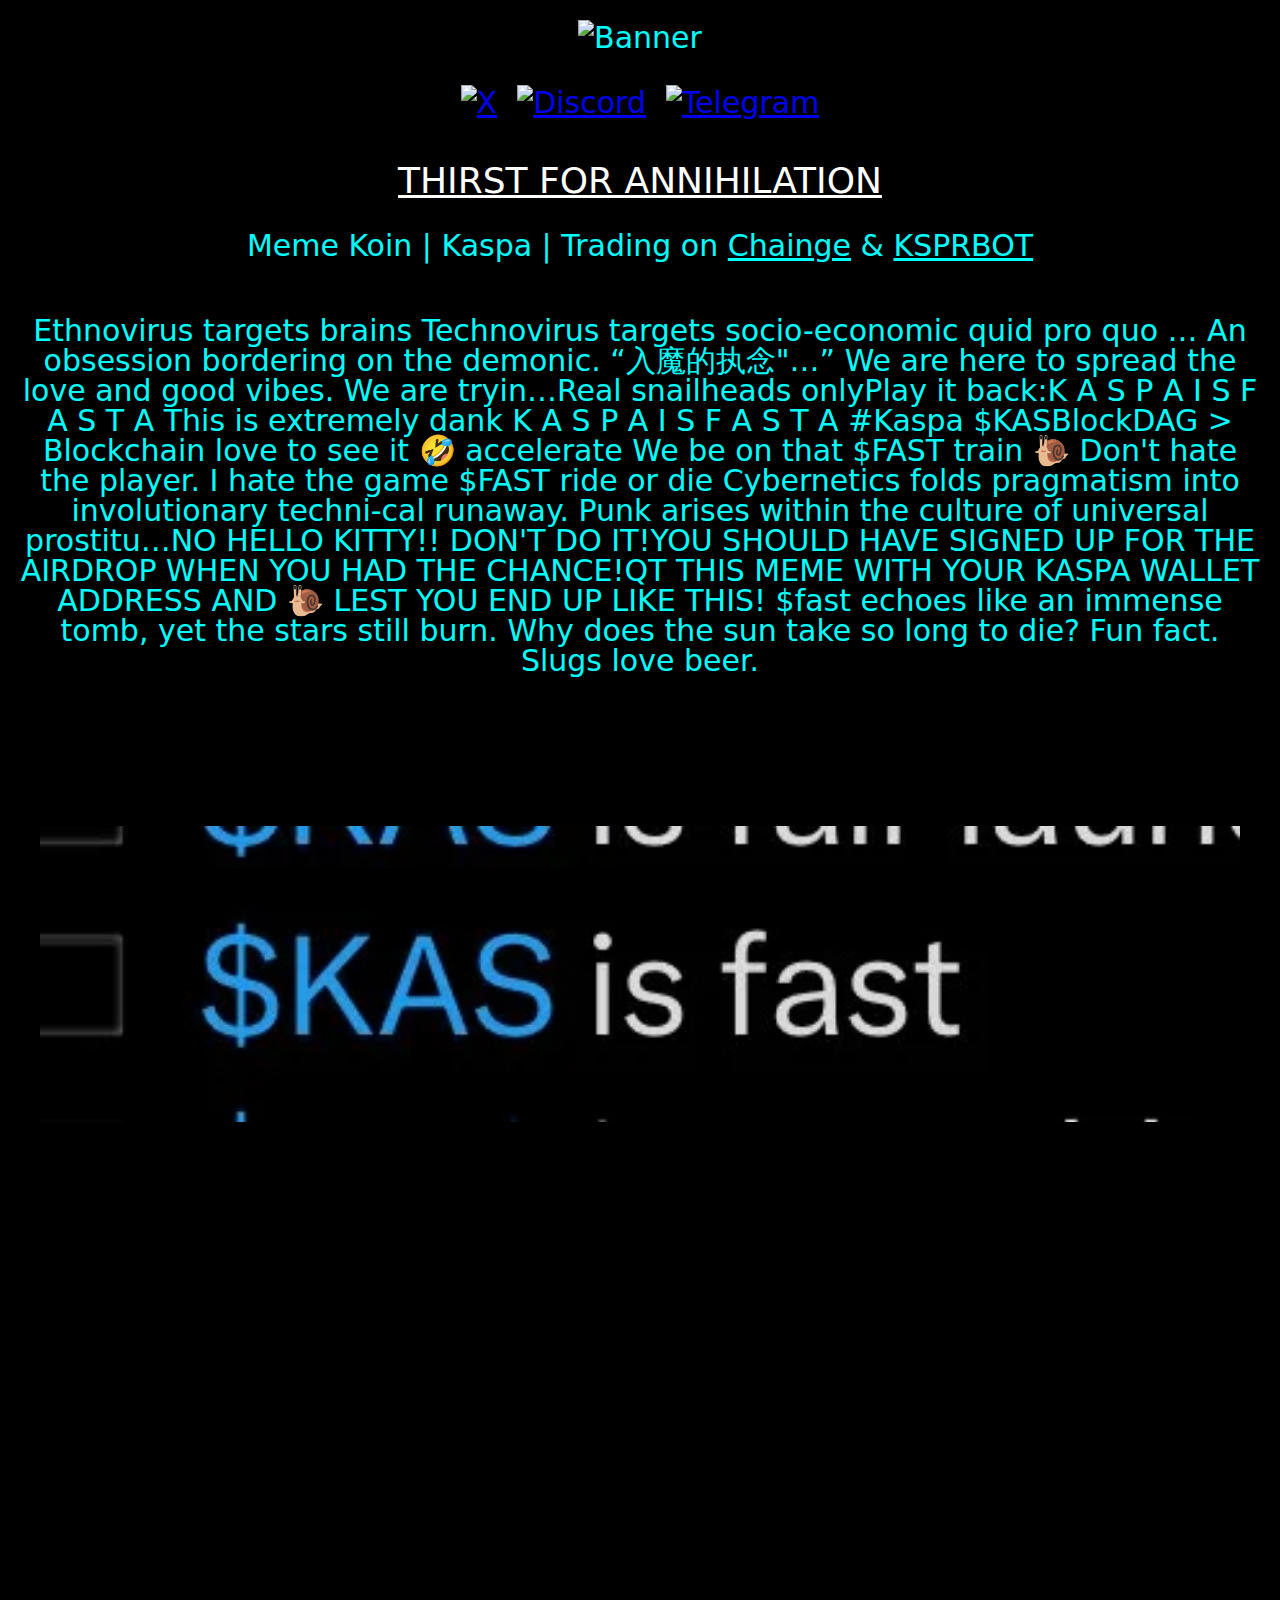
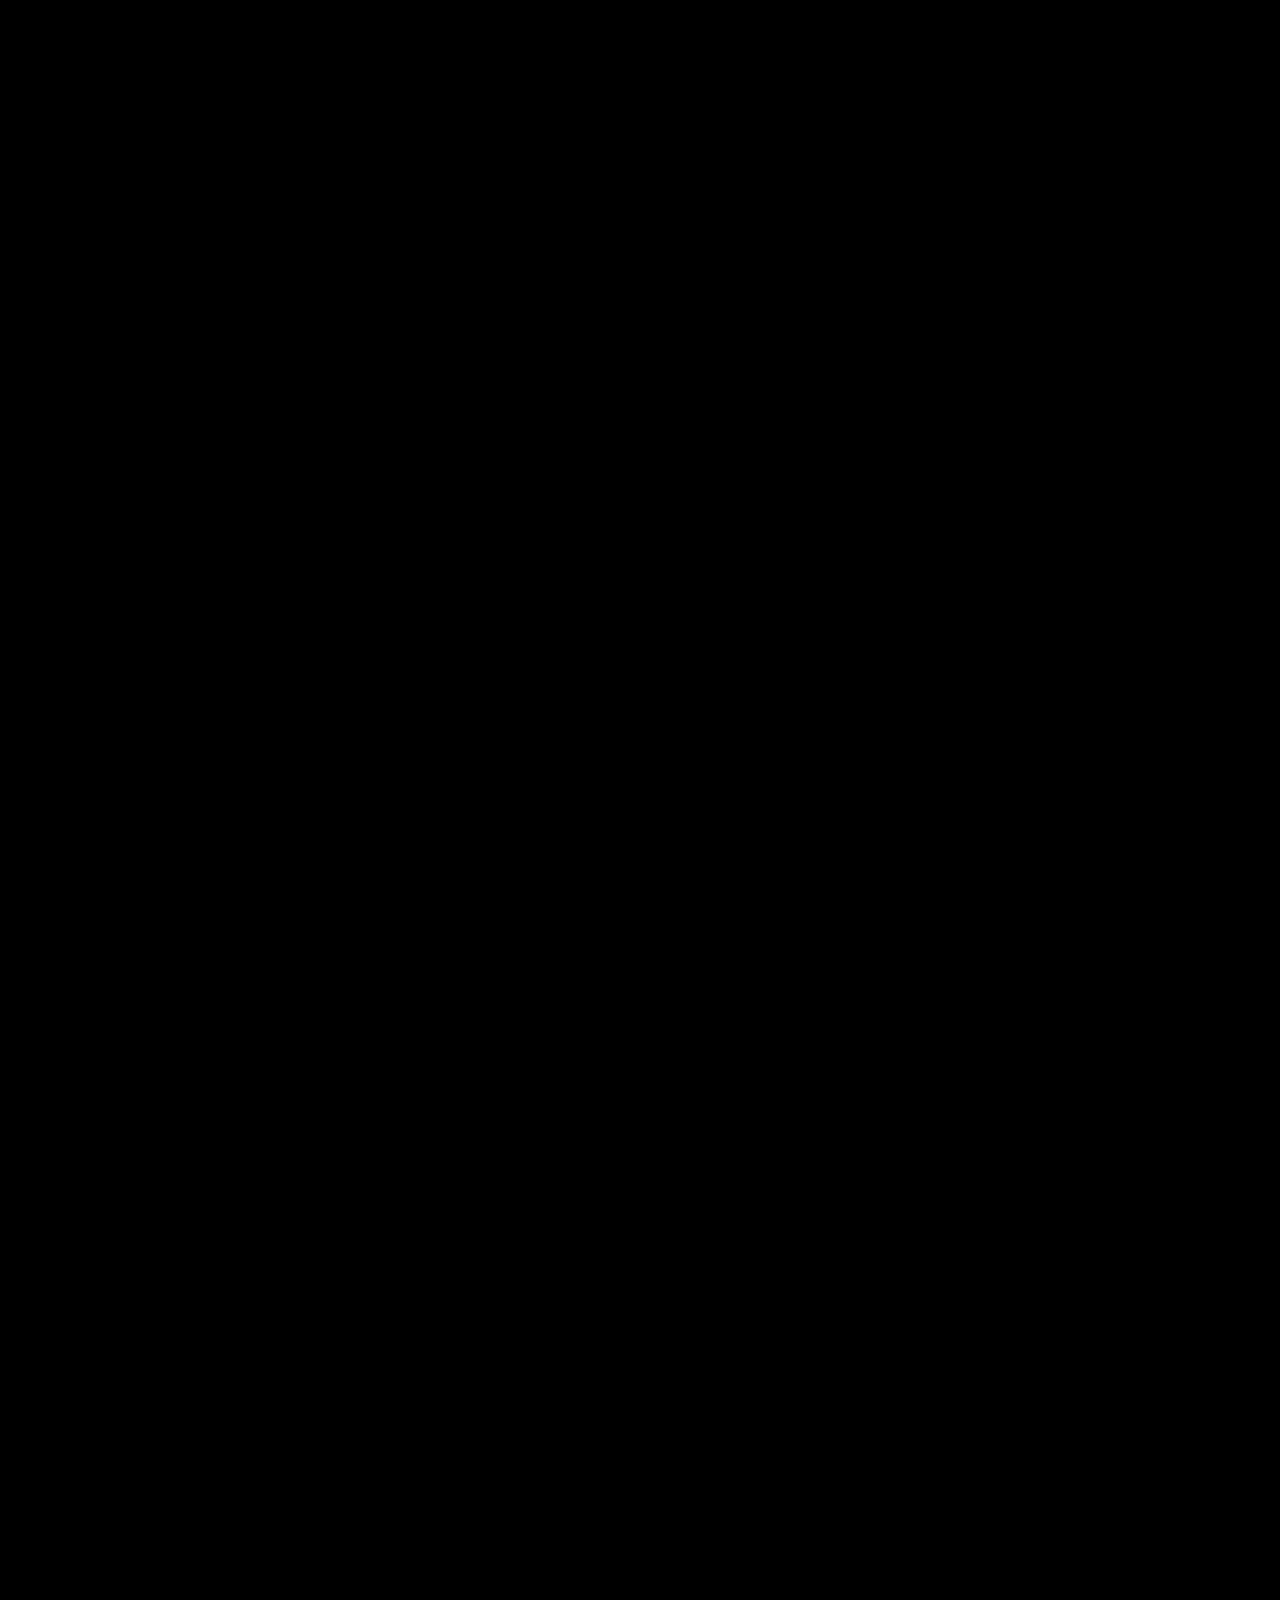
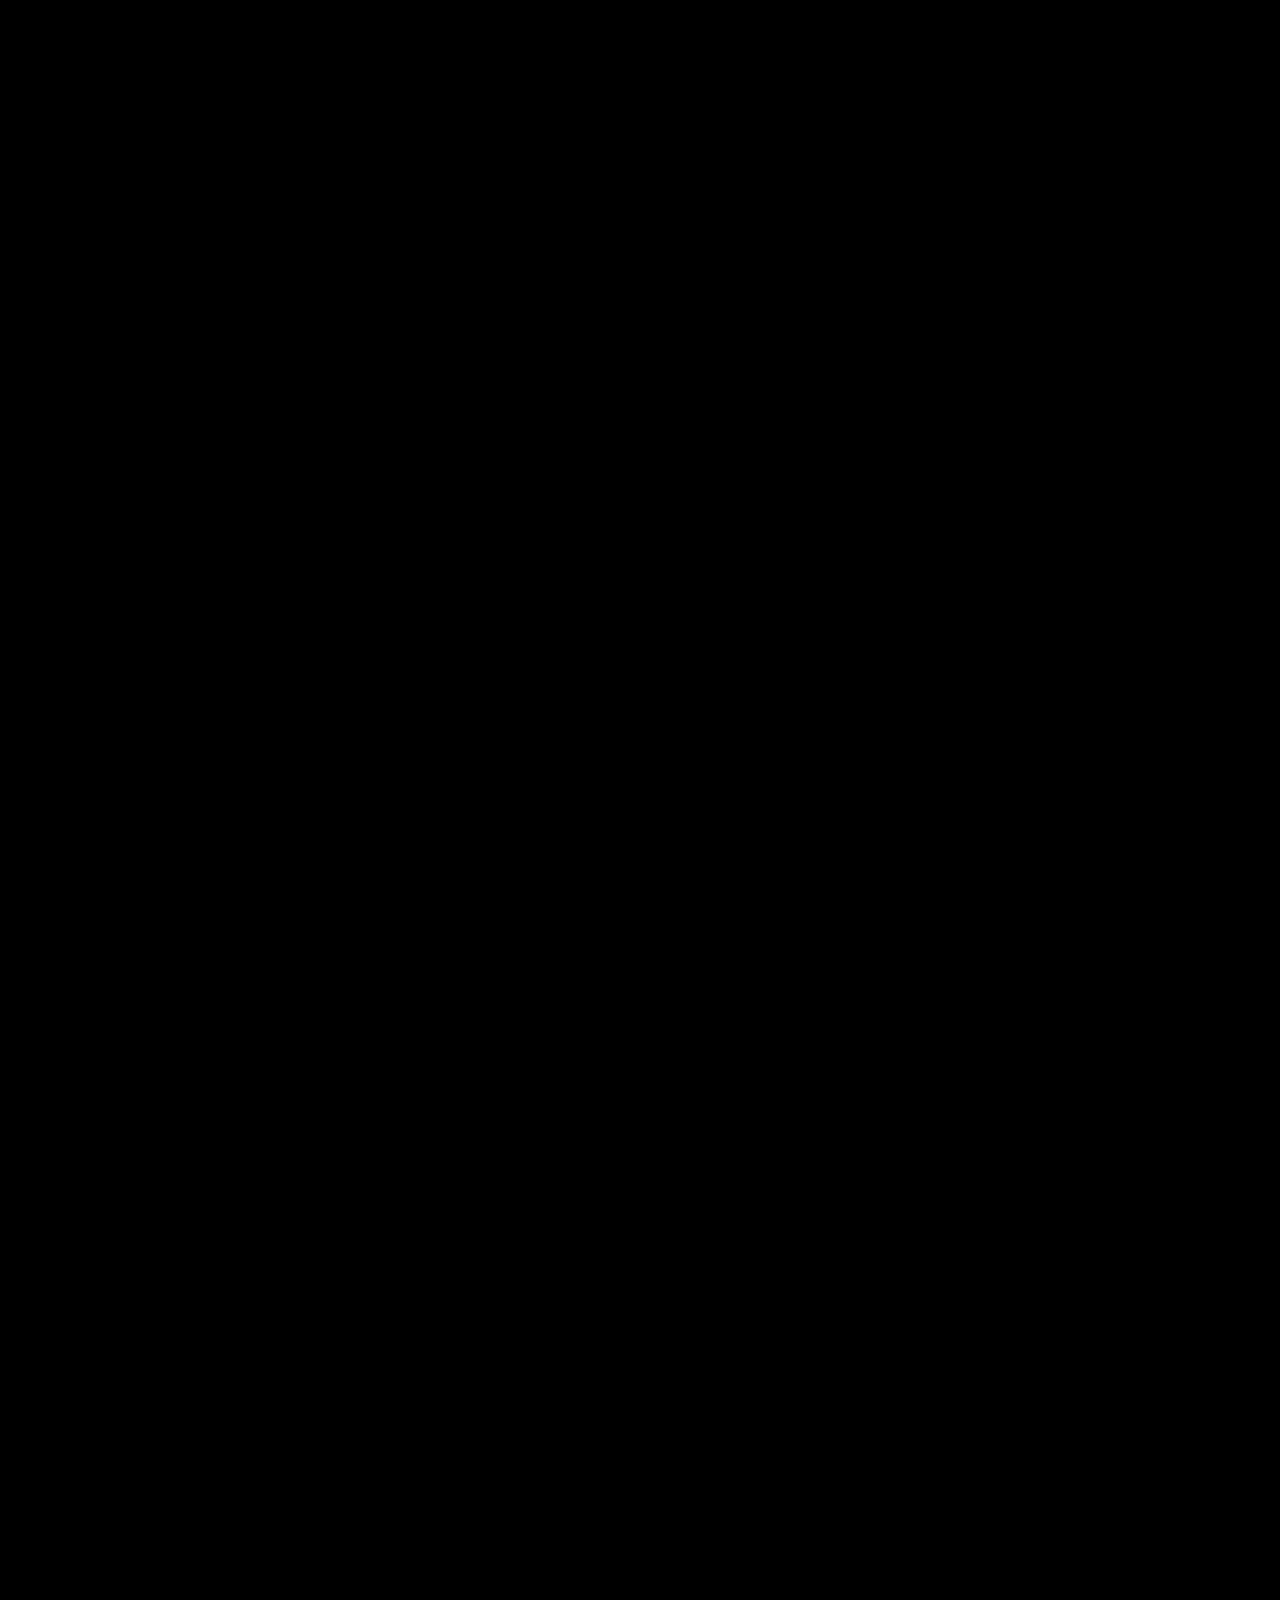
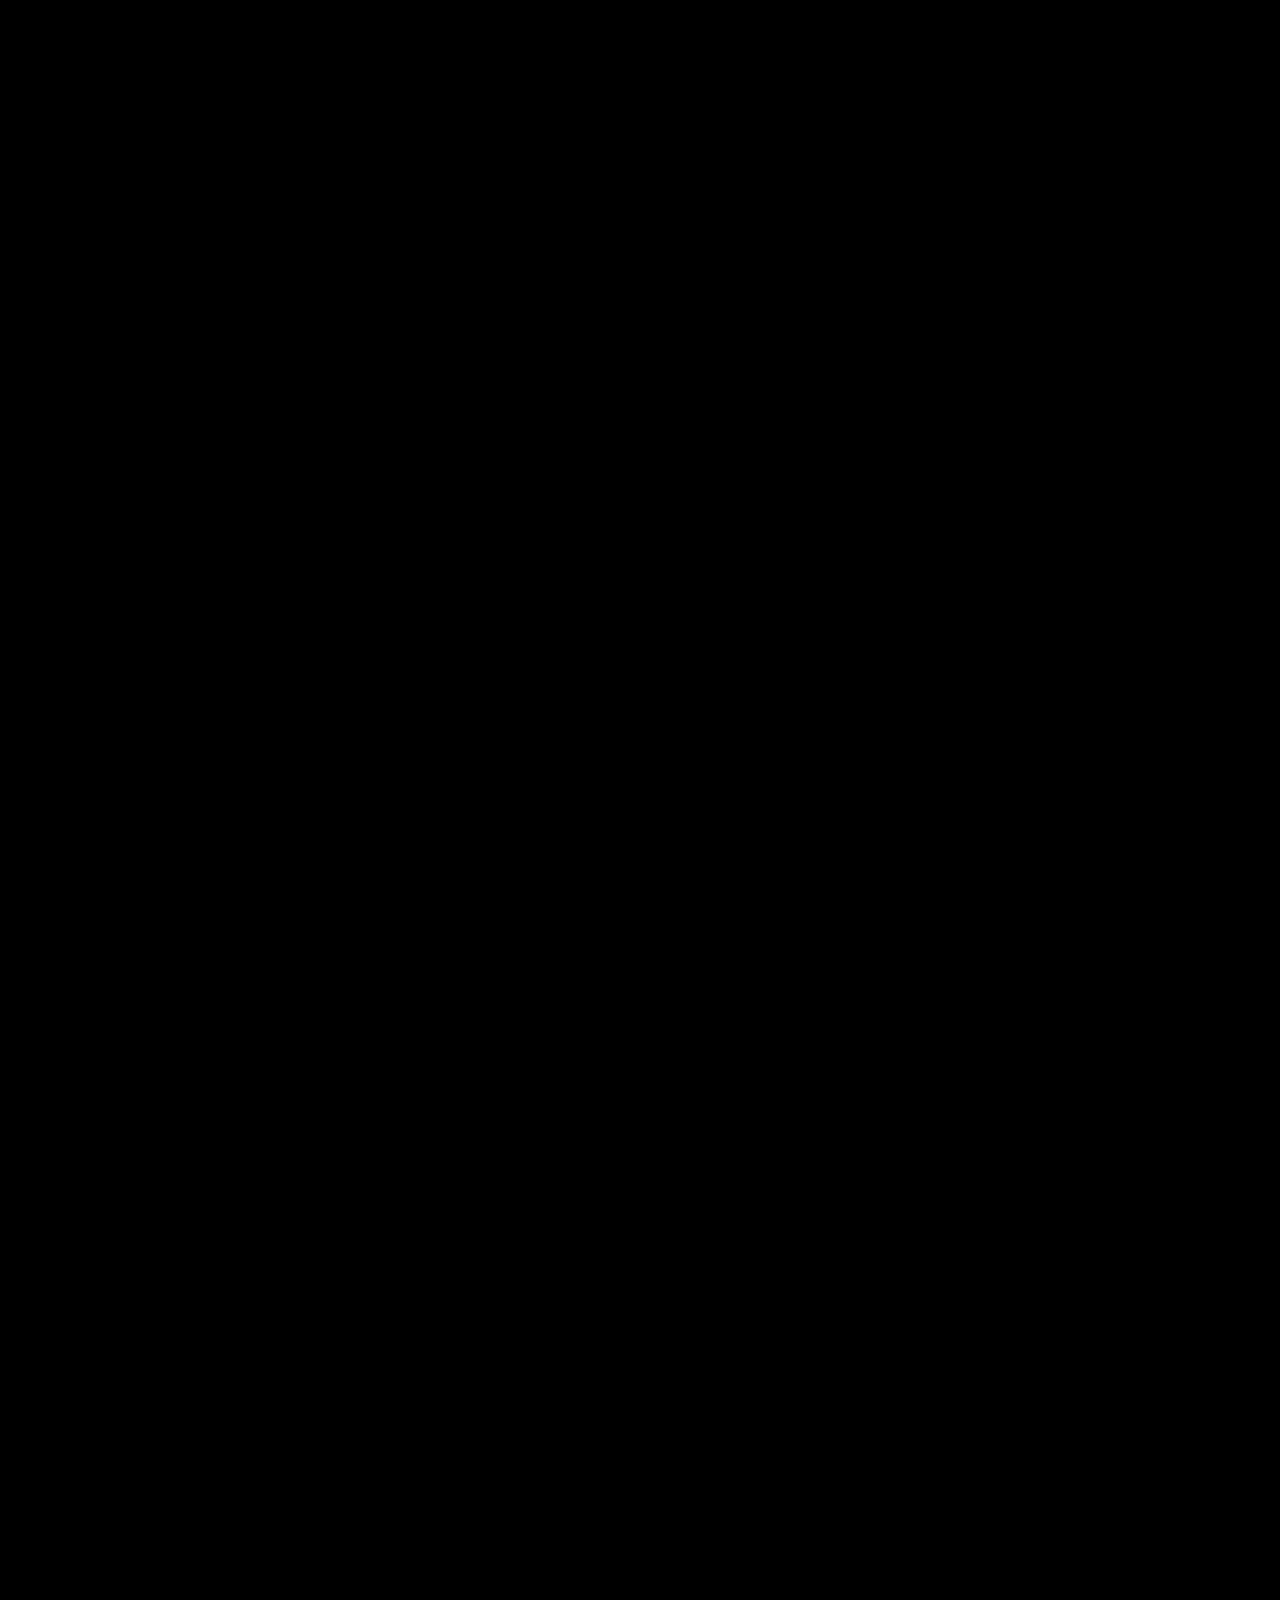
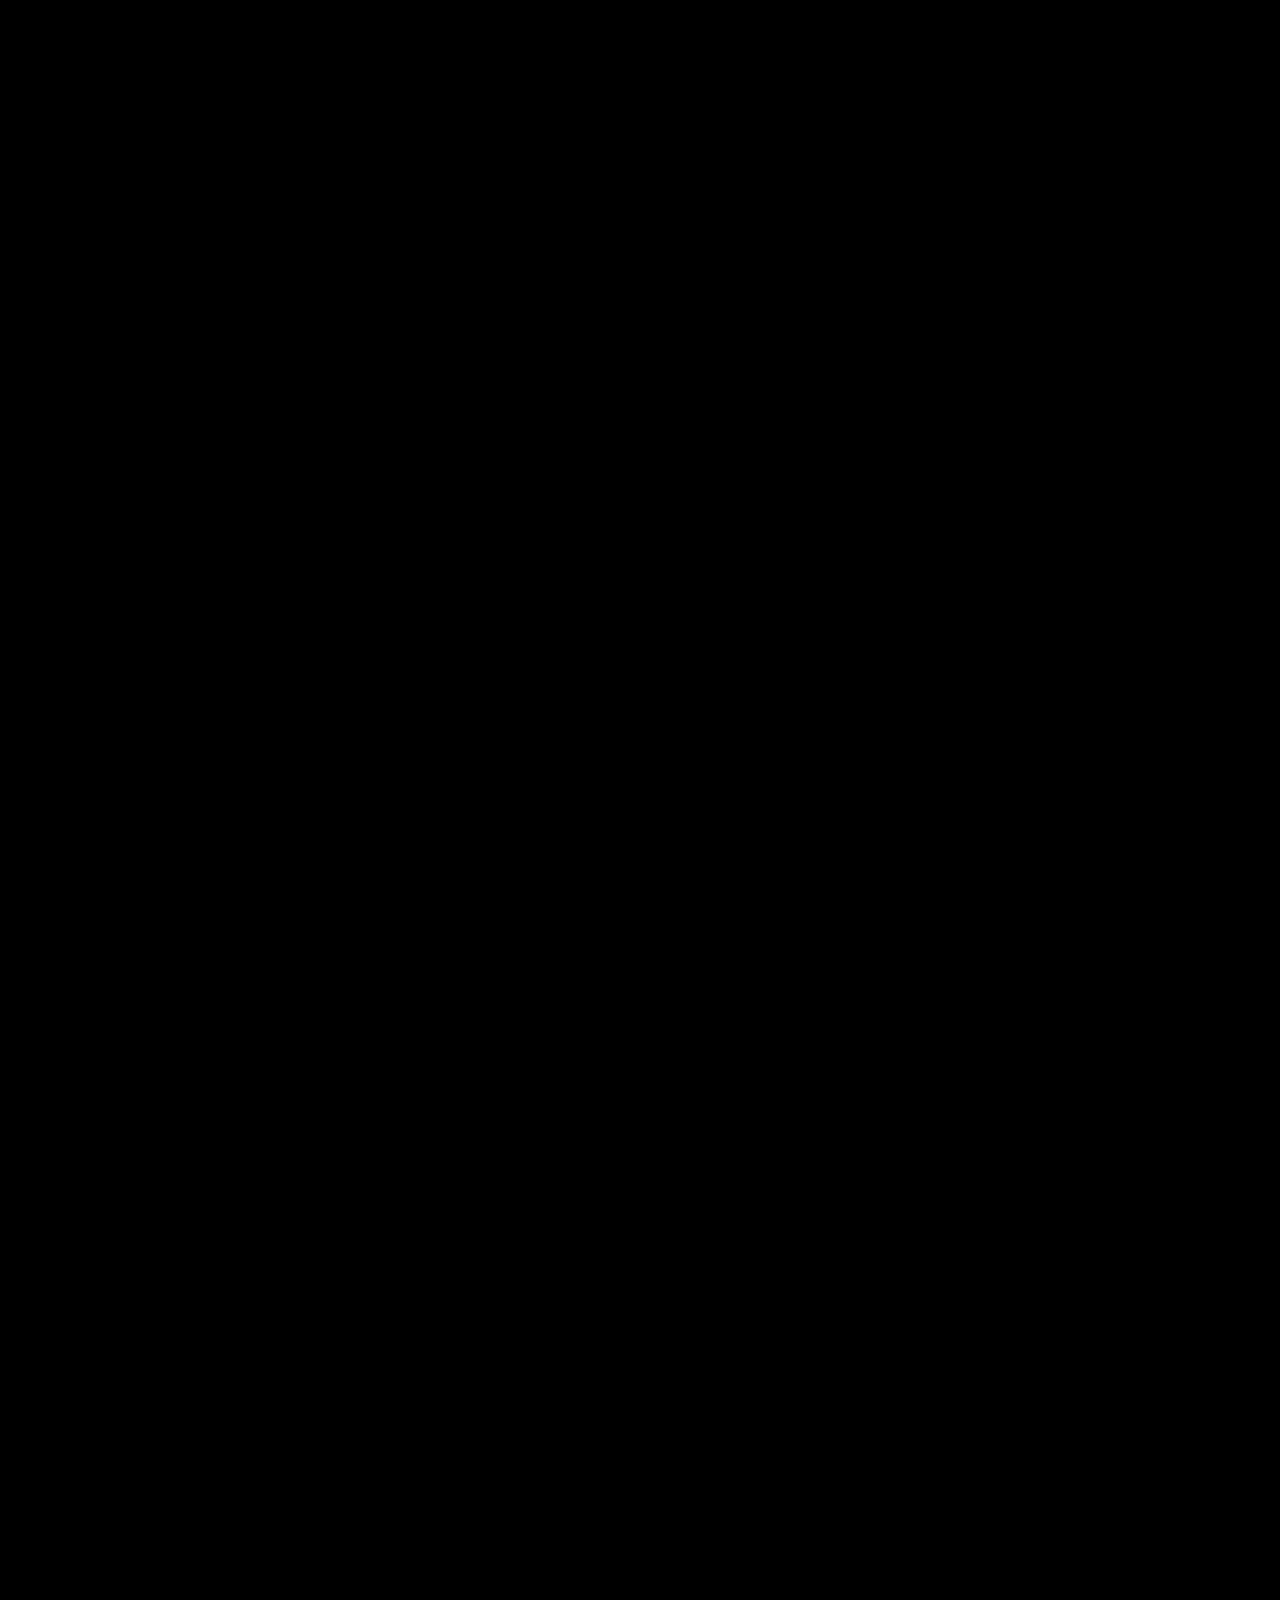
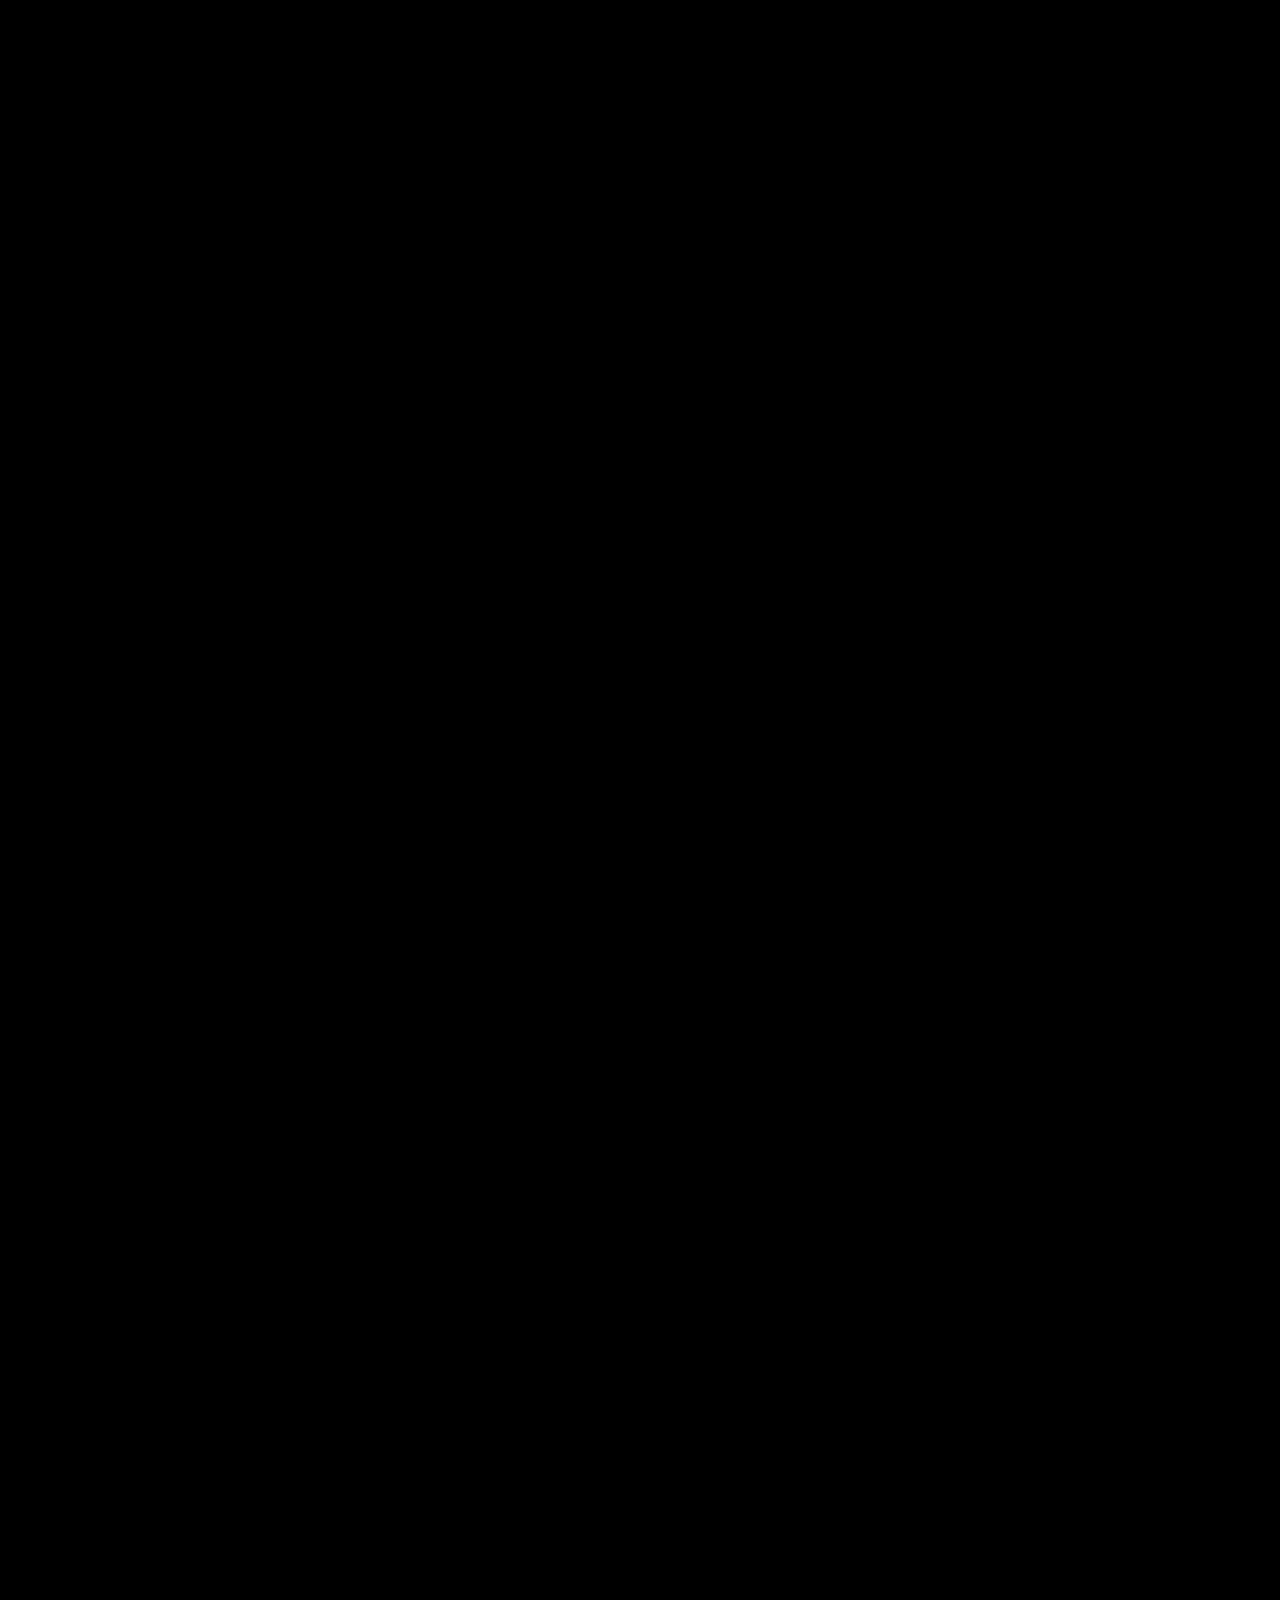
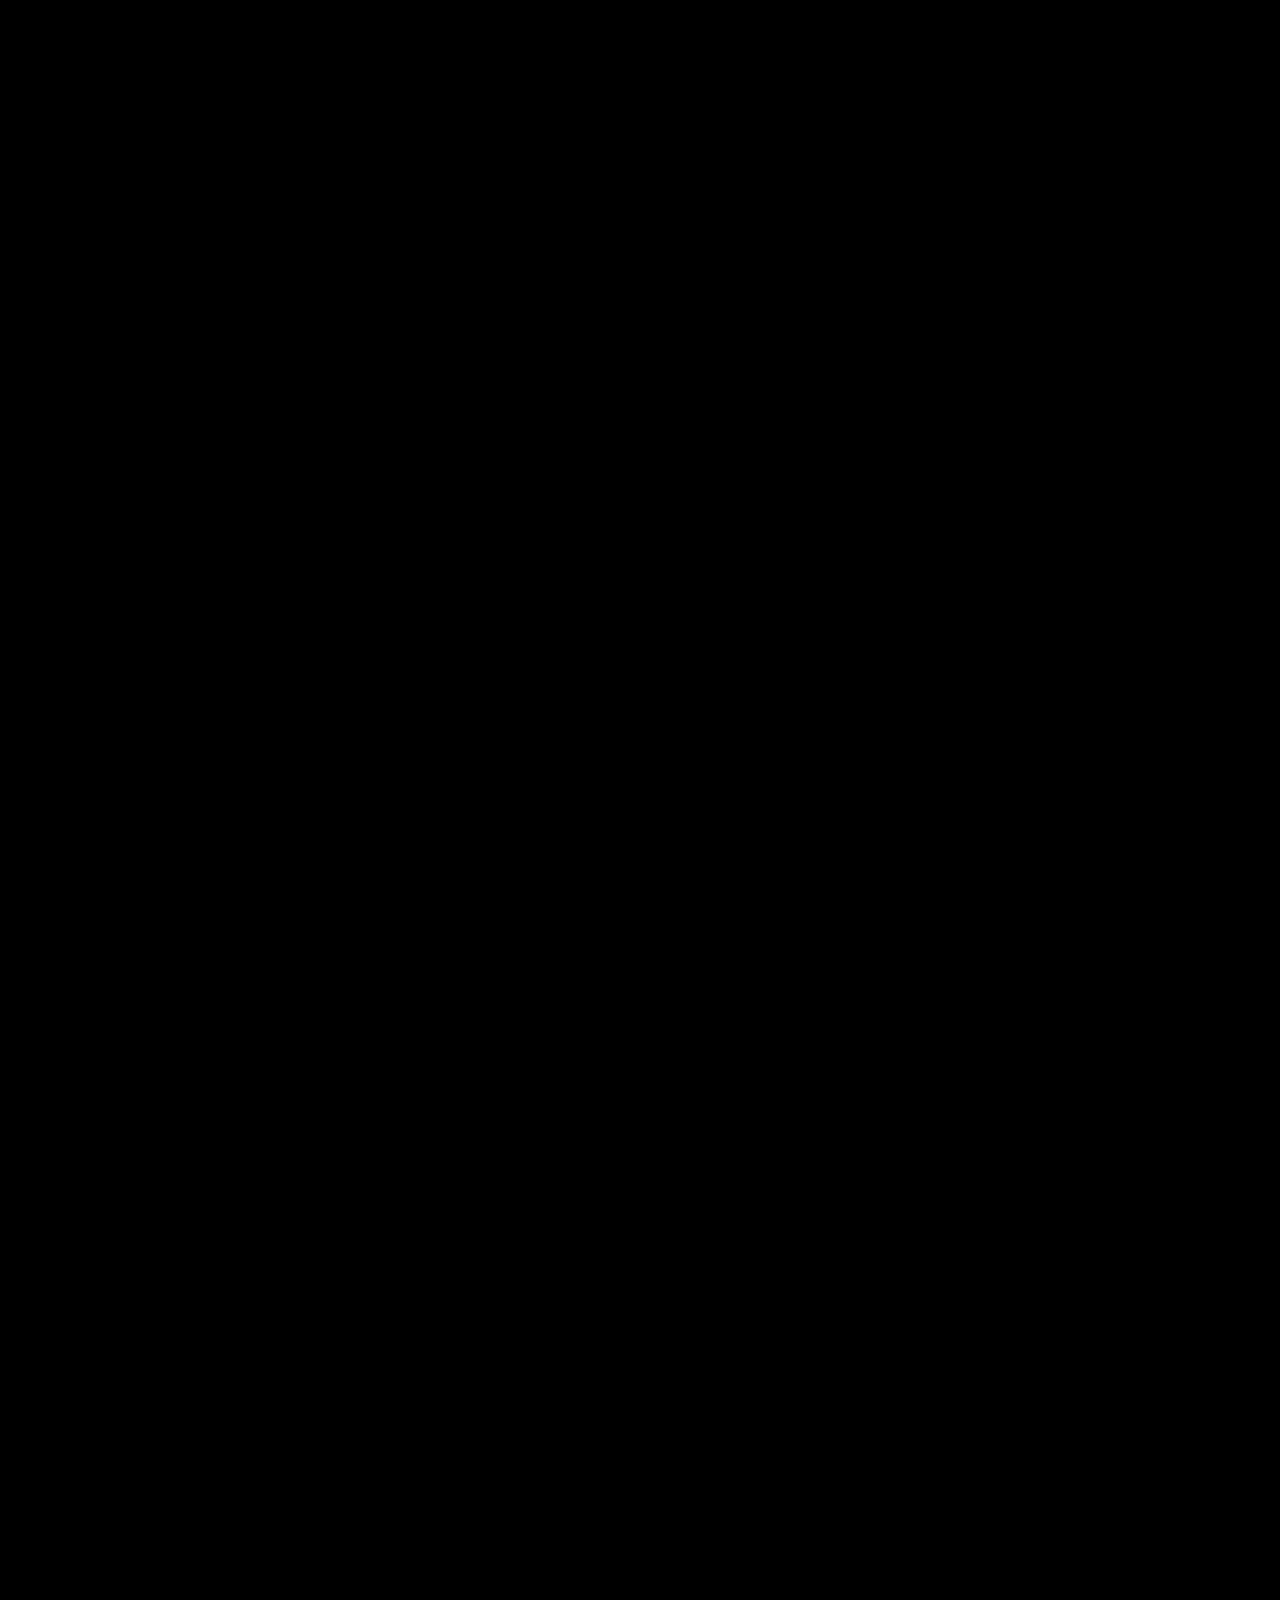
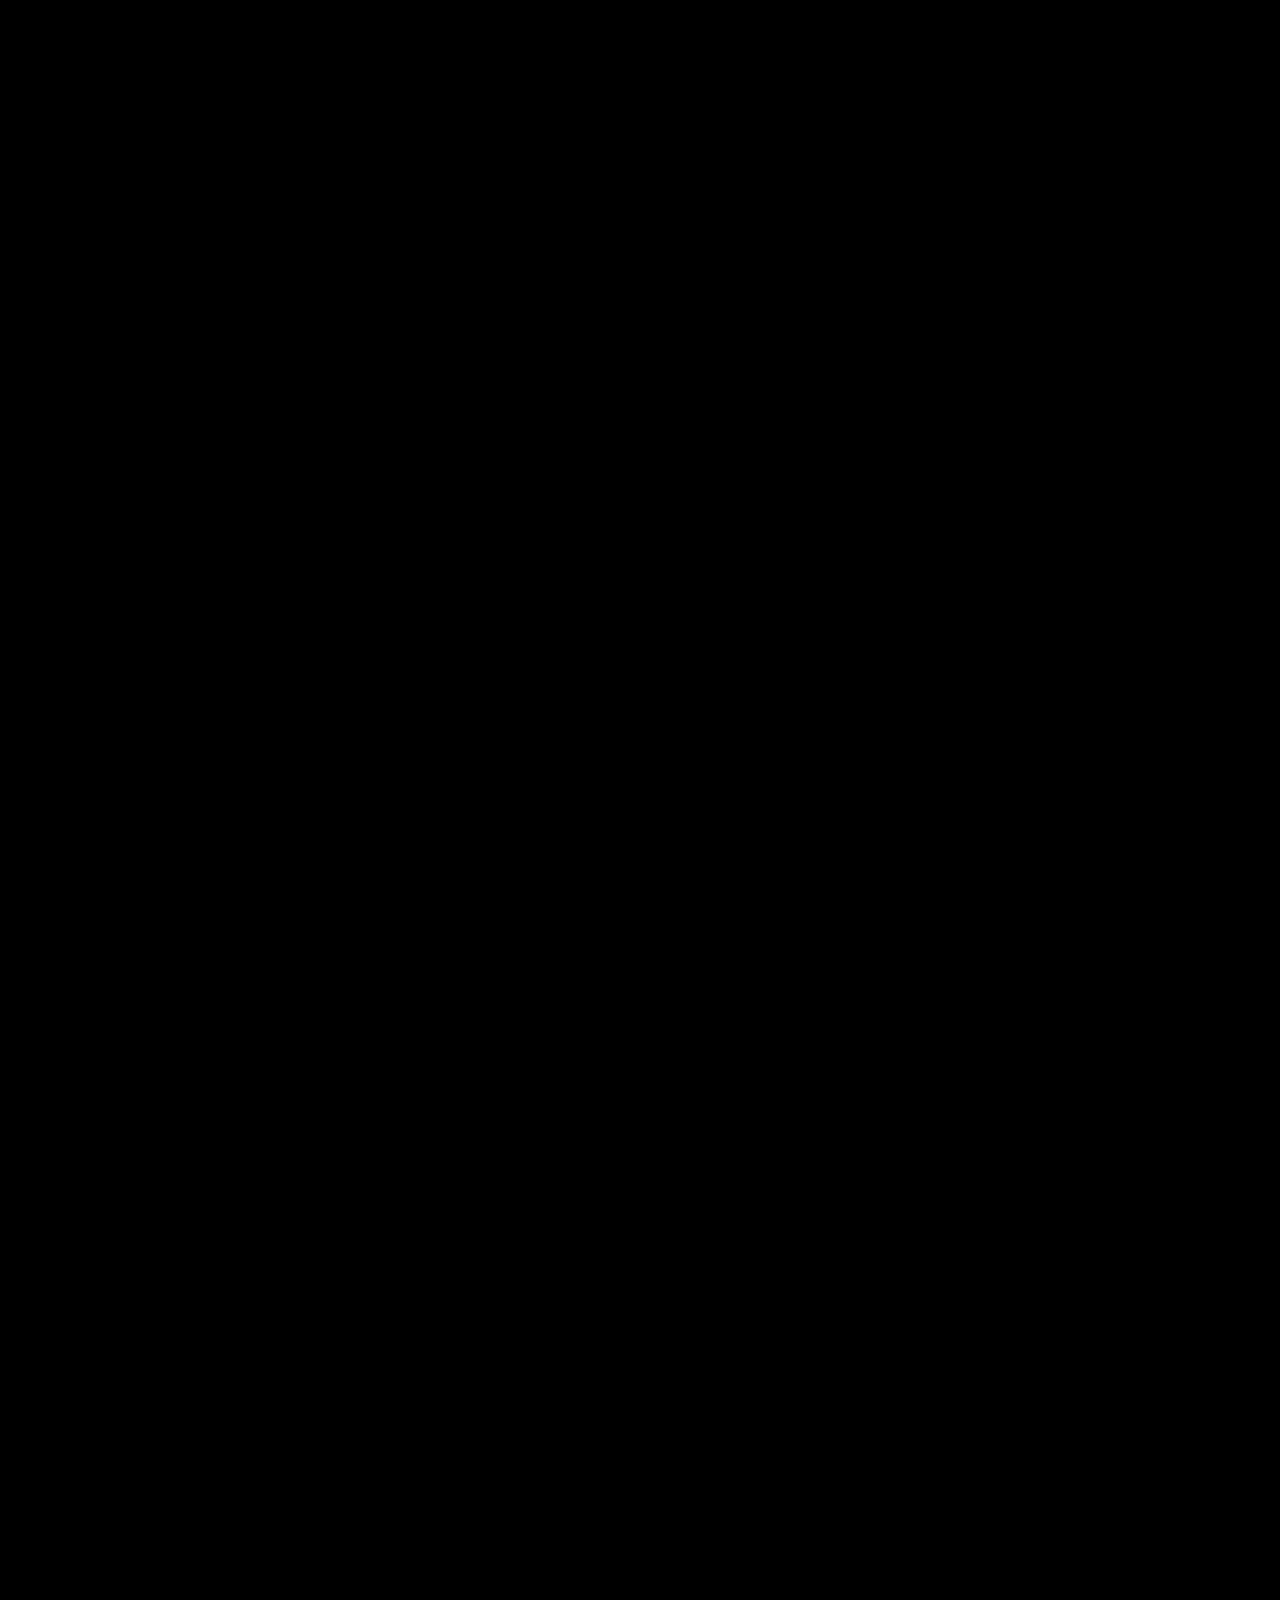
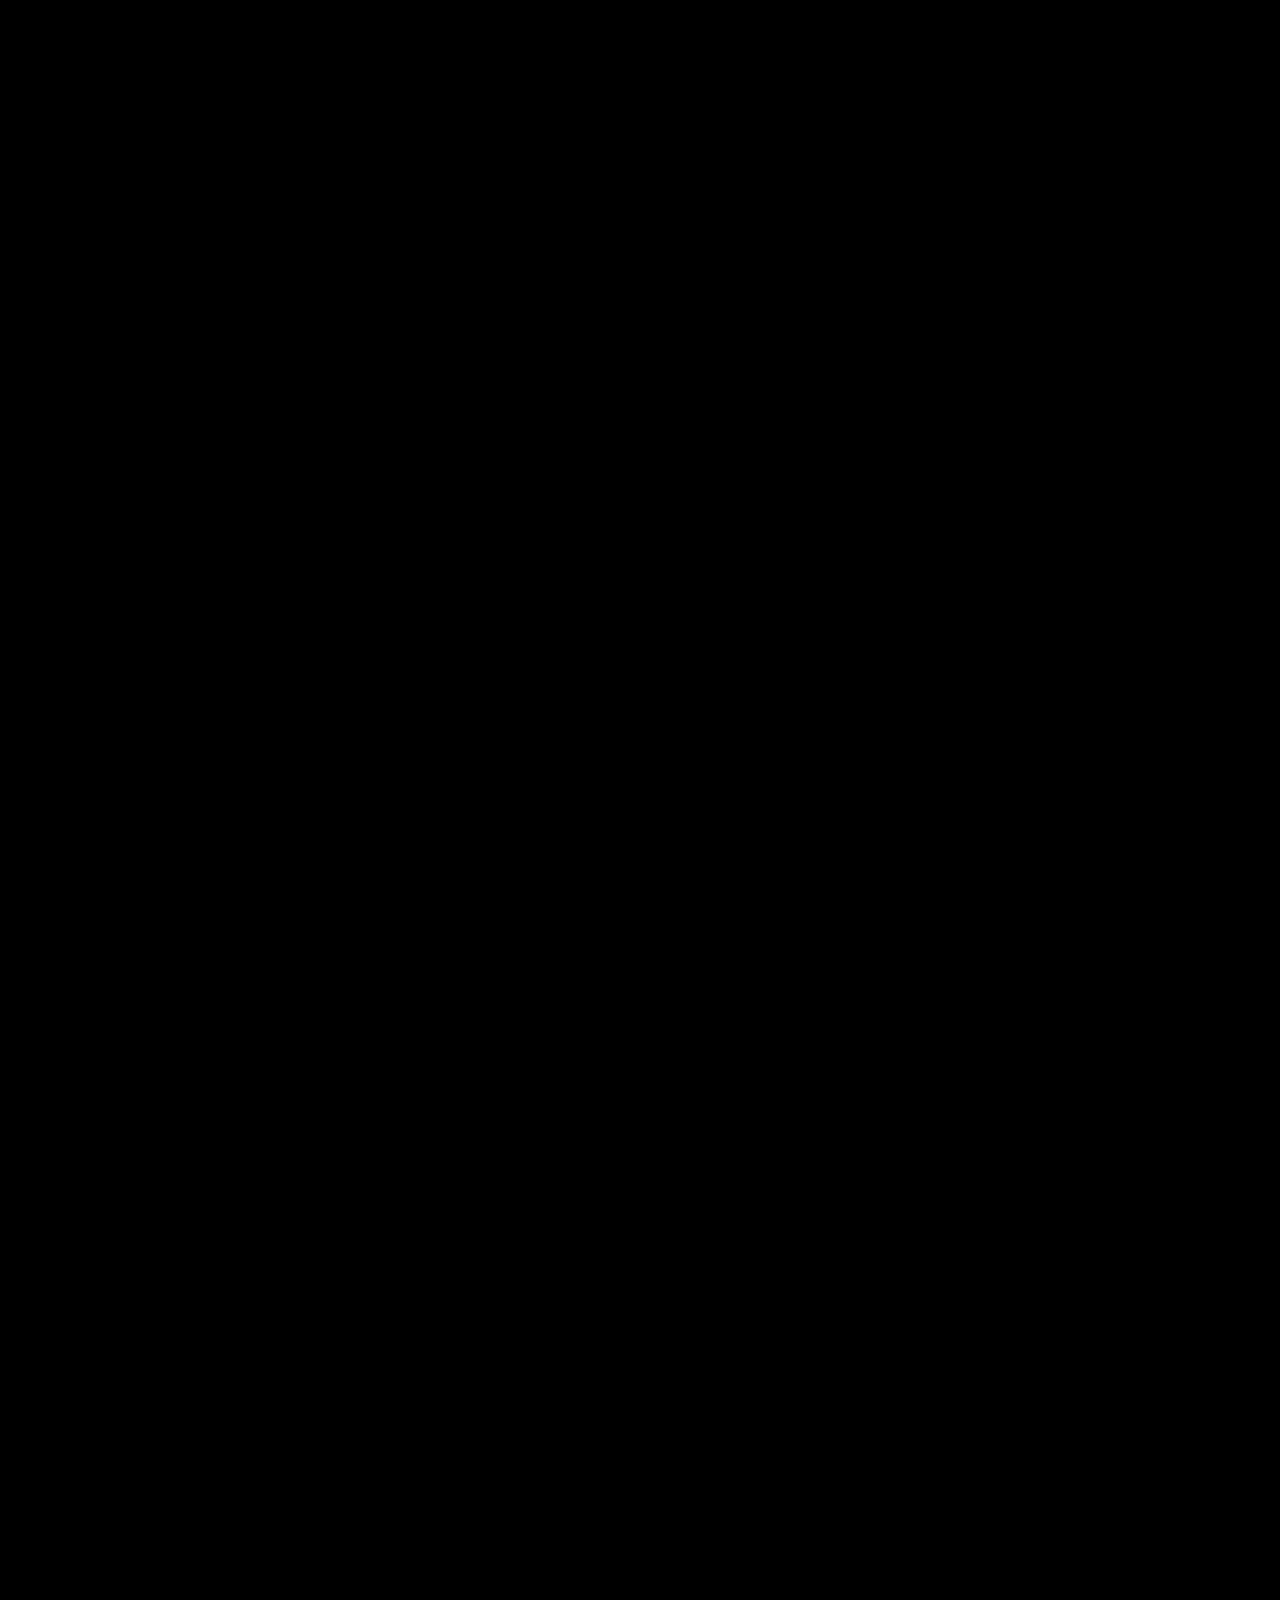
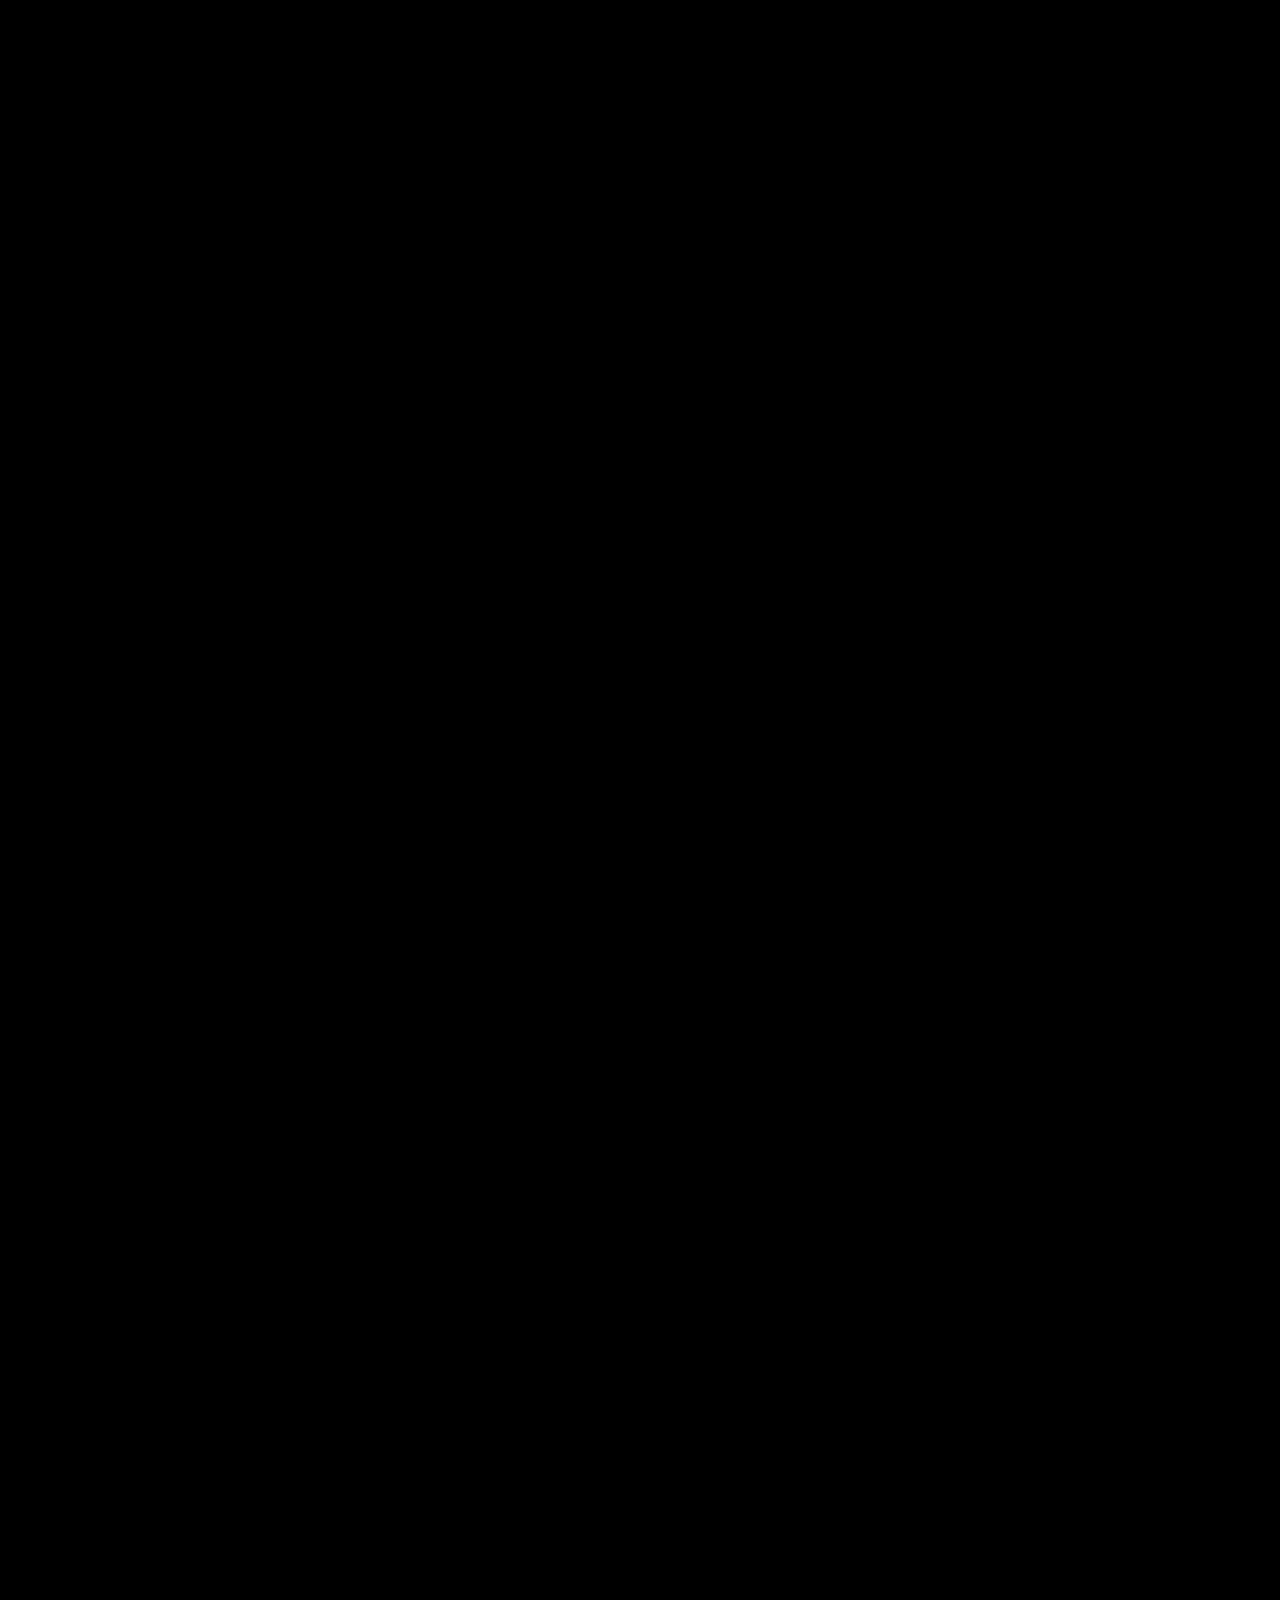
==== commit 6999ab75: "update page 03" ====
--- a/index.html
+++ b/index.html
@@ -36,8 +36,8 @@
             margin-bottom: 10px;
         }
         .gif-overlay img {
-            width: 250px;
-            height: 250px;
+            width: 200px;
+            height: 200px;
             object-fit: contain;
             position: absolute;
             z-index: 15;
@@ -346,7 +346,7 @@
     });
 
     // Adjustable vertical spread factor
-    const verticalSpread = 30000; // Adjust as needed
+    const verticalSpread = 10000; // Adjust as needed
     const horizontalSpread = 800; // Adjust as needed
 
 
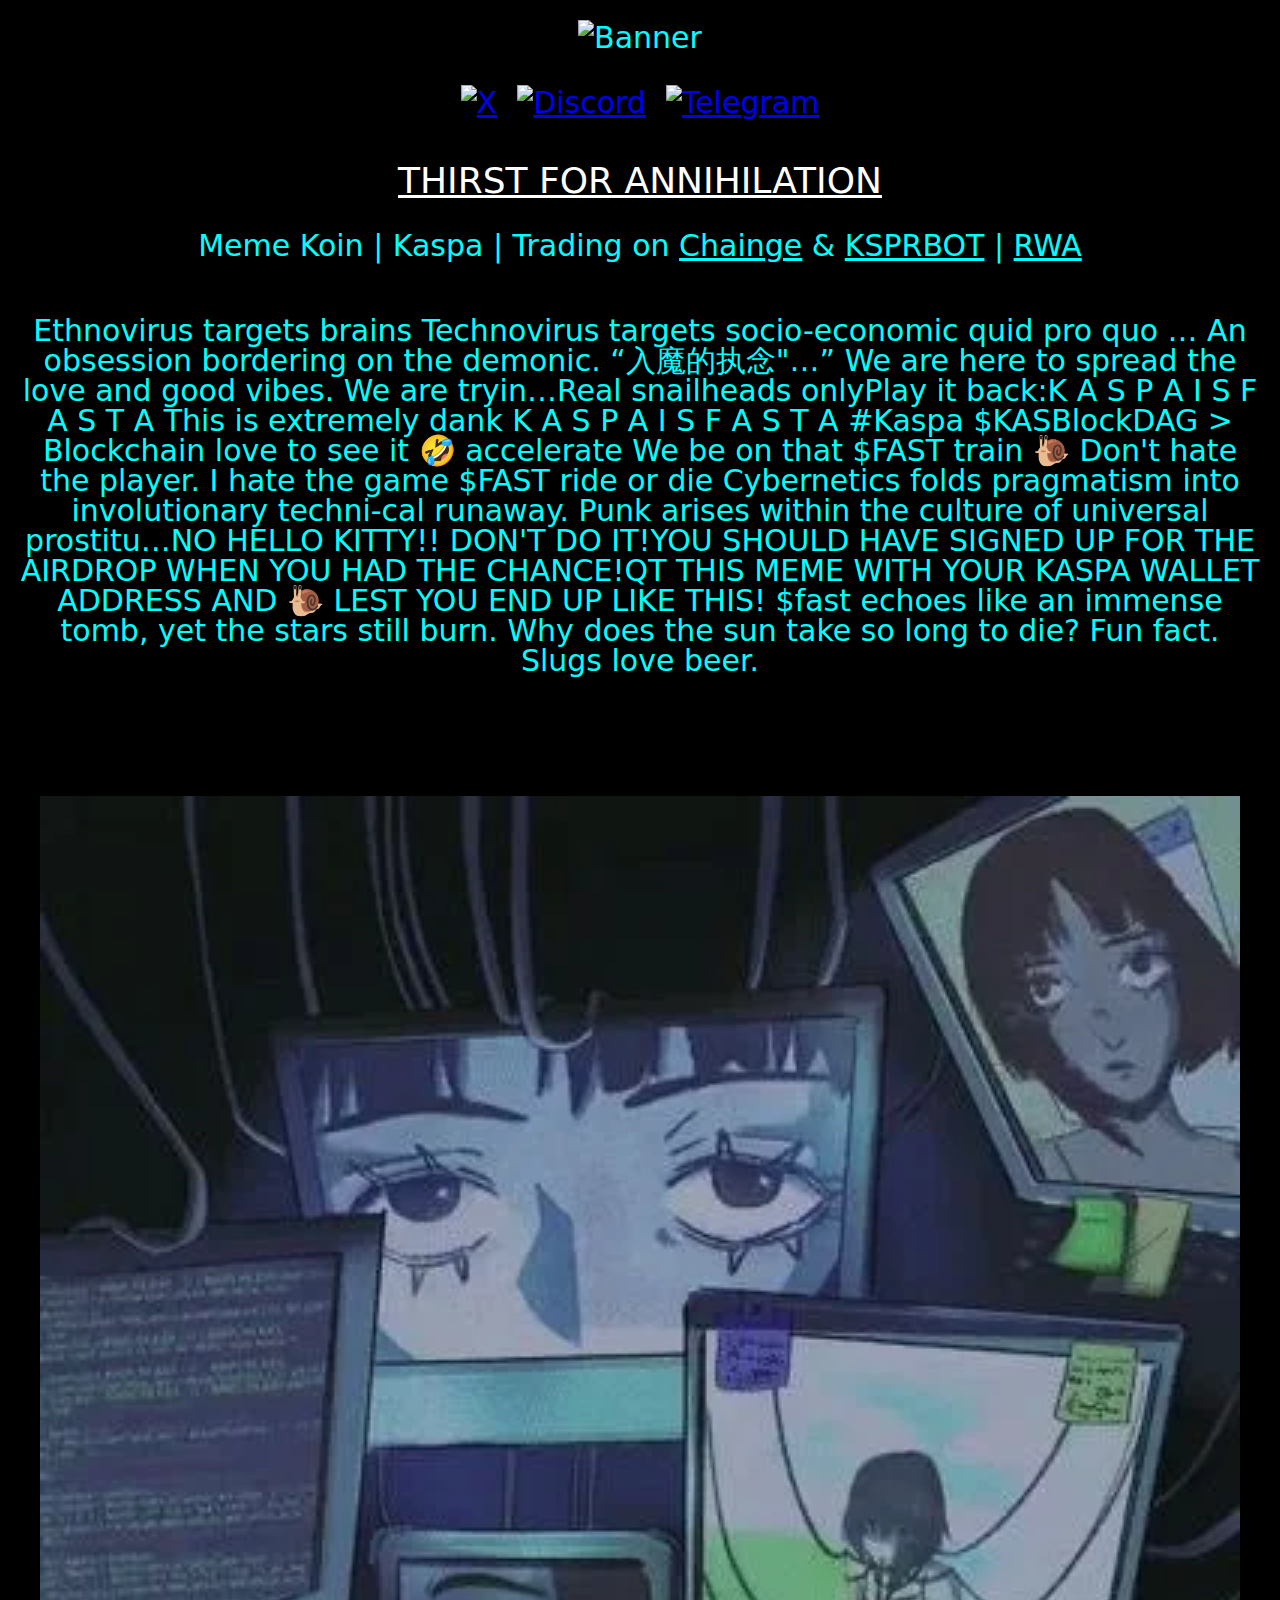
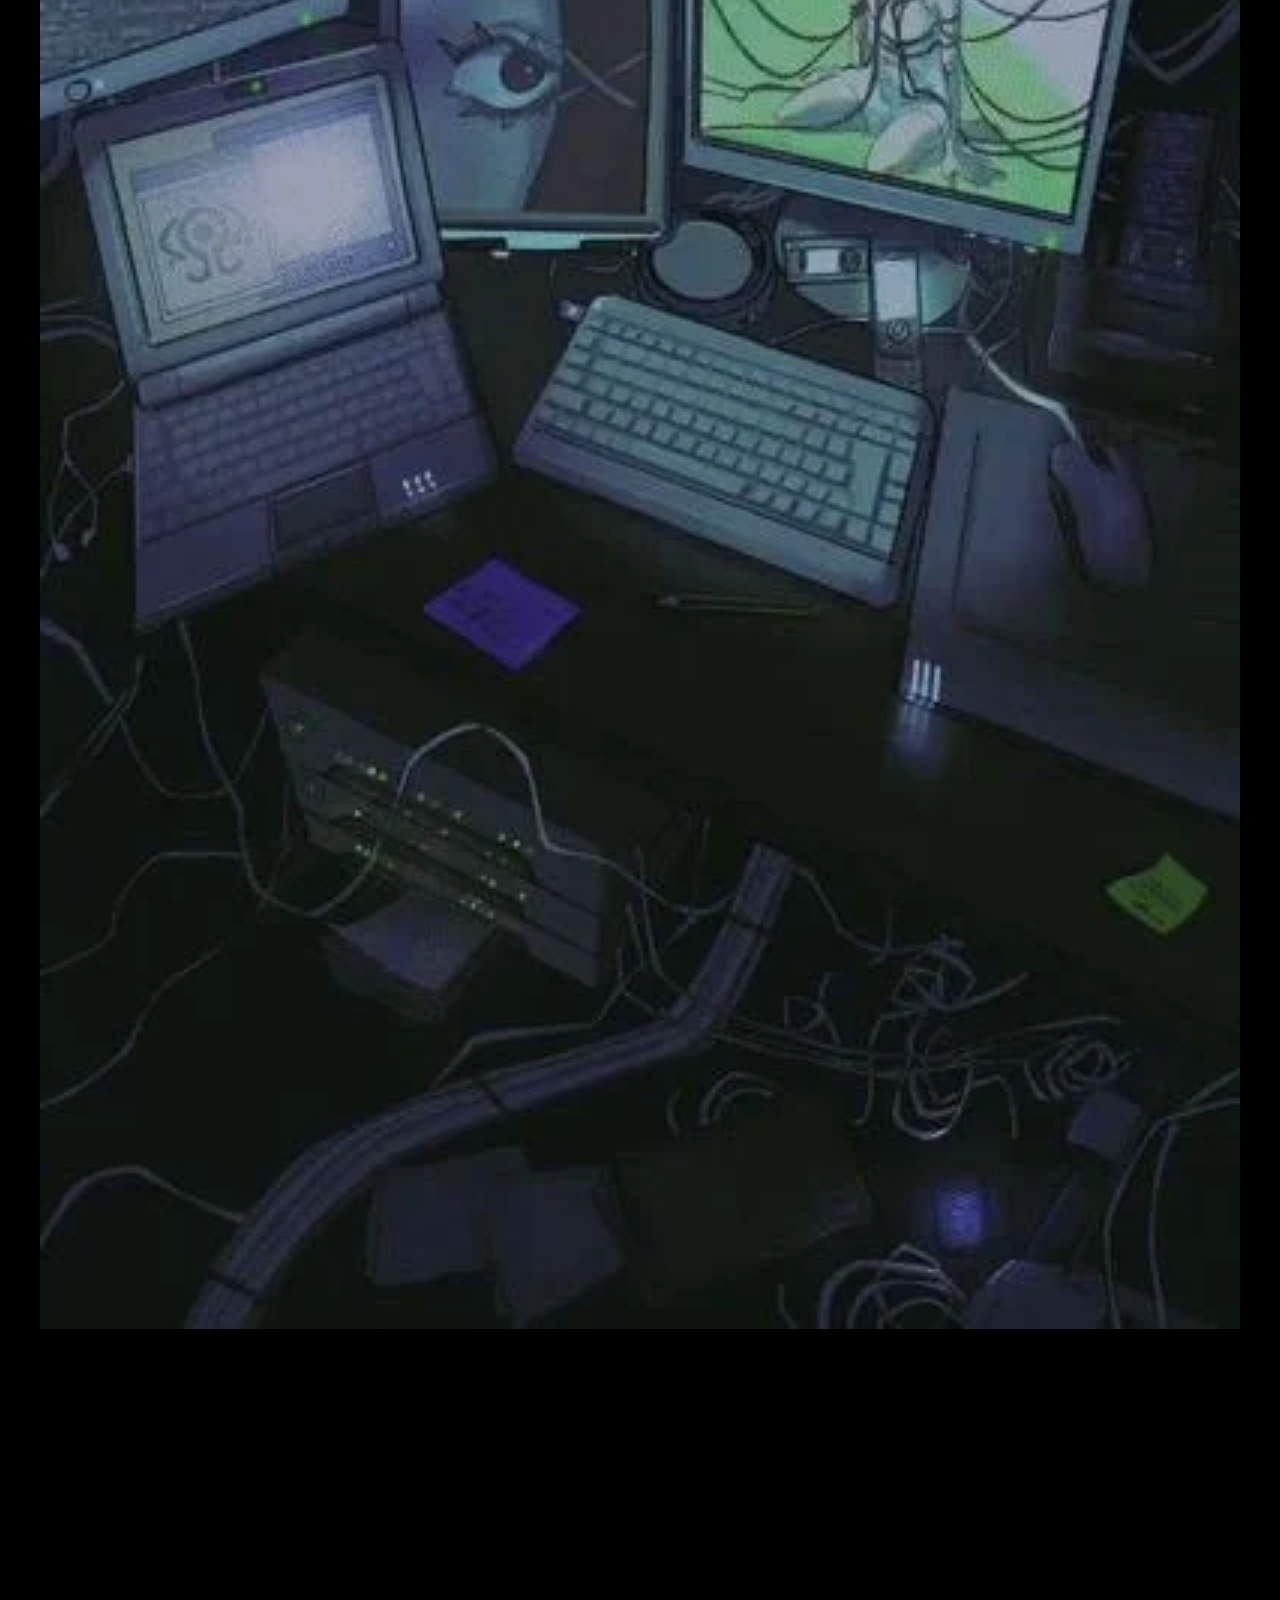
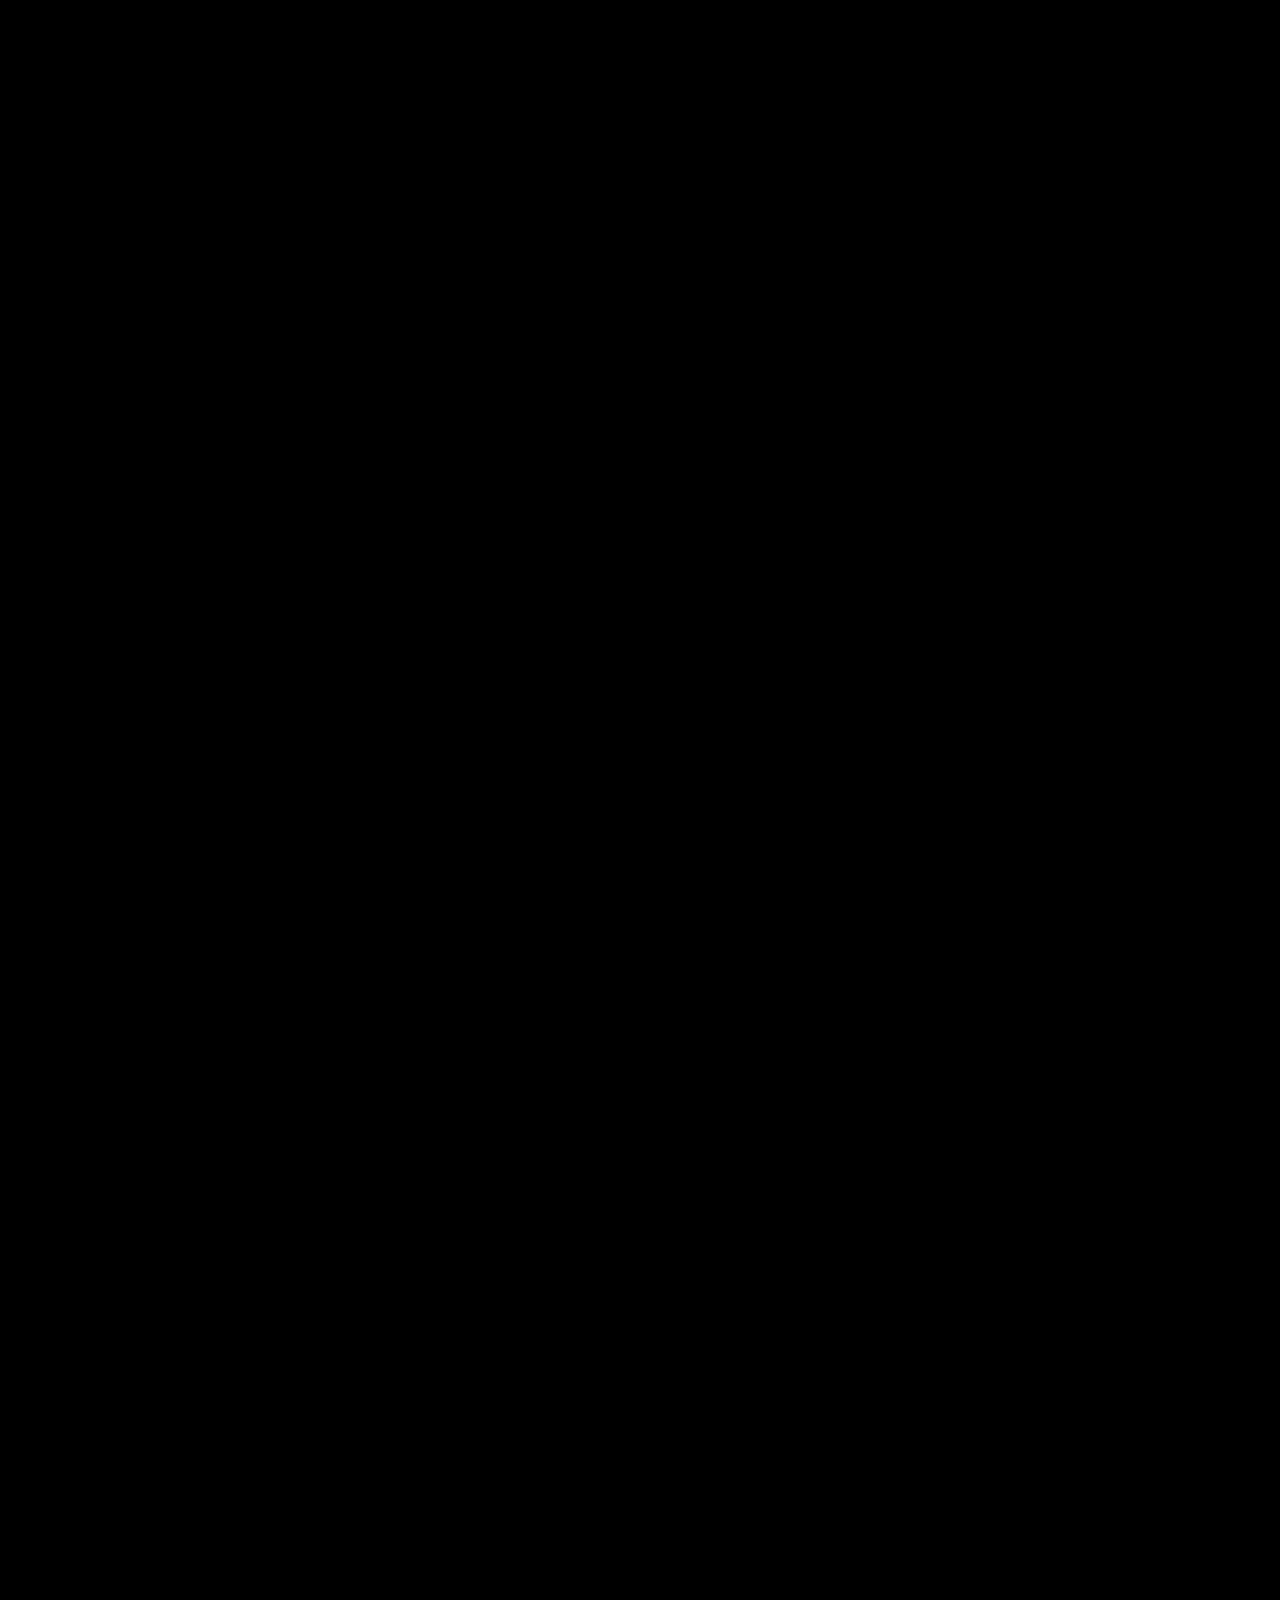
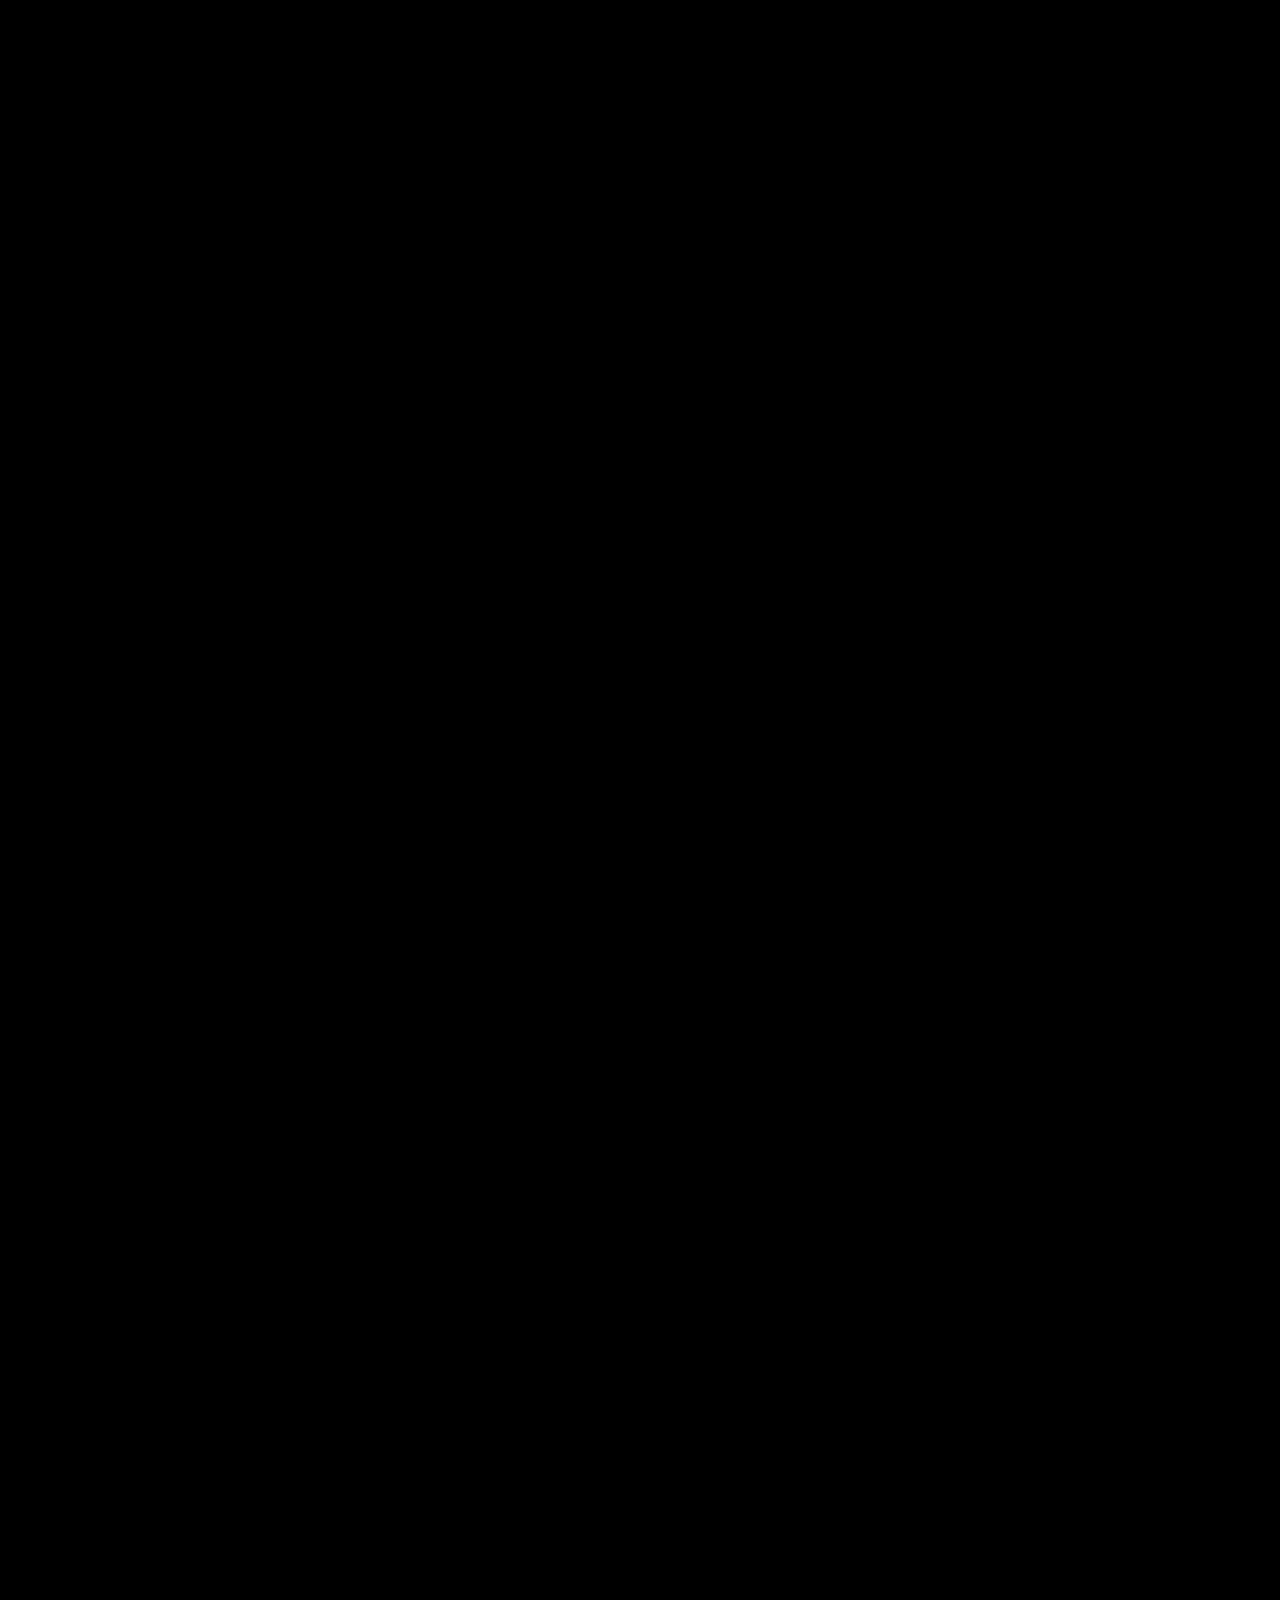
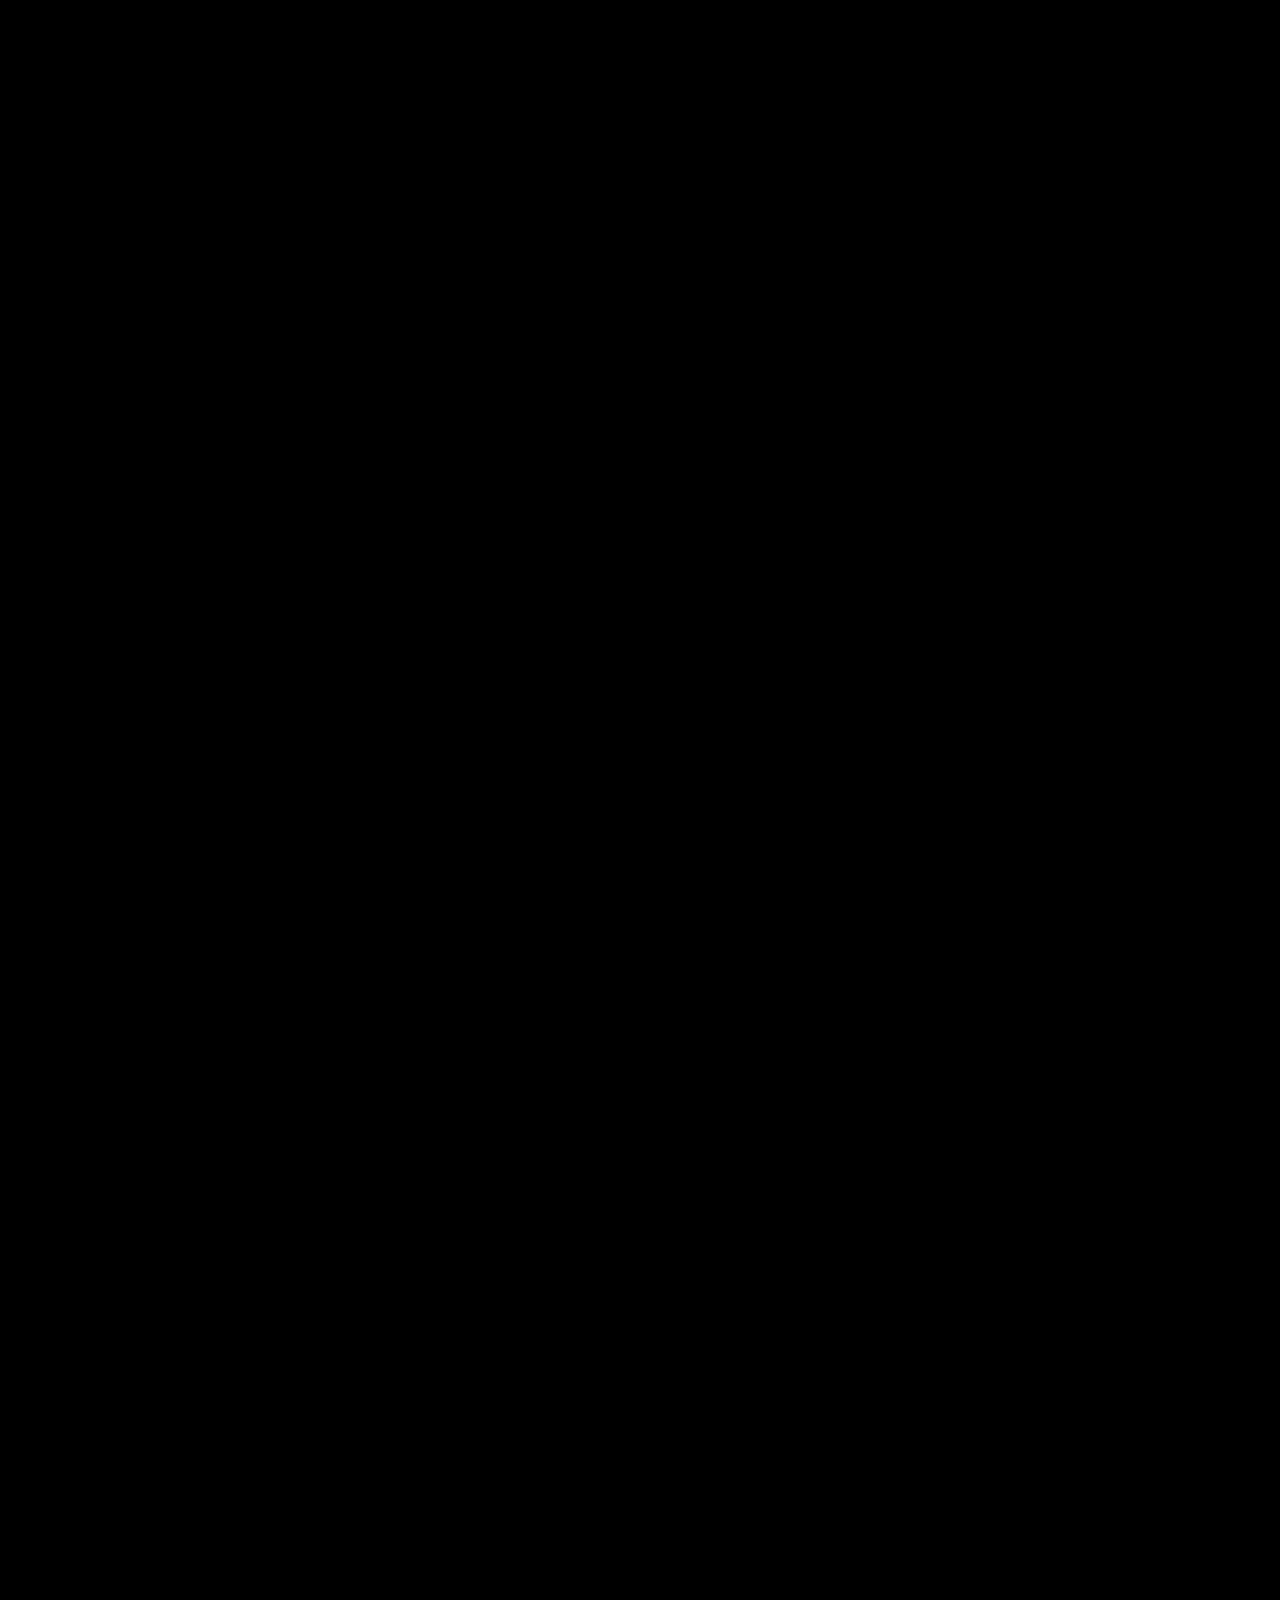
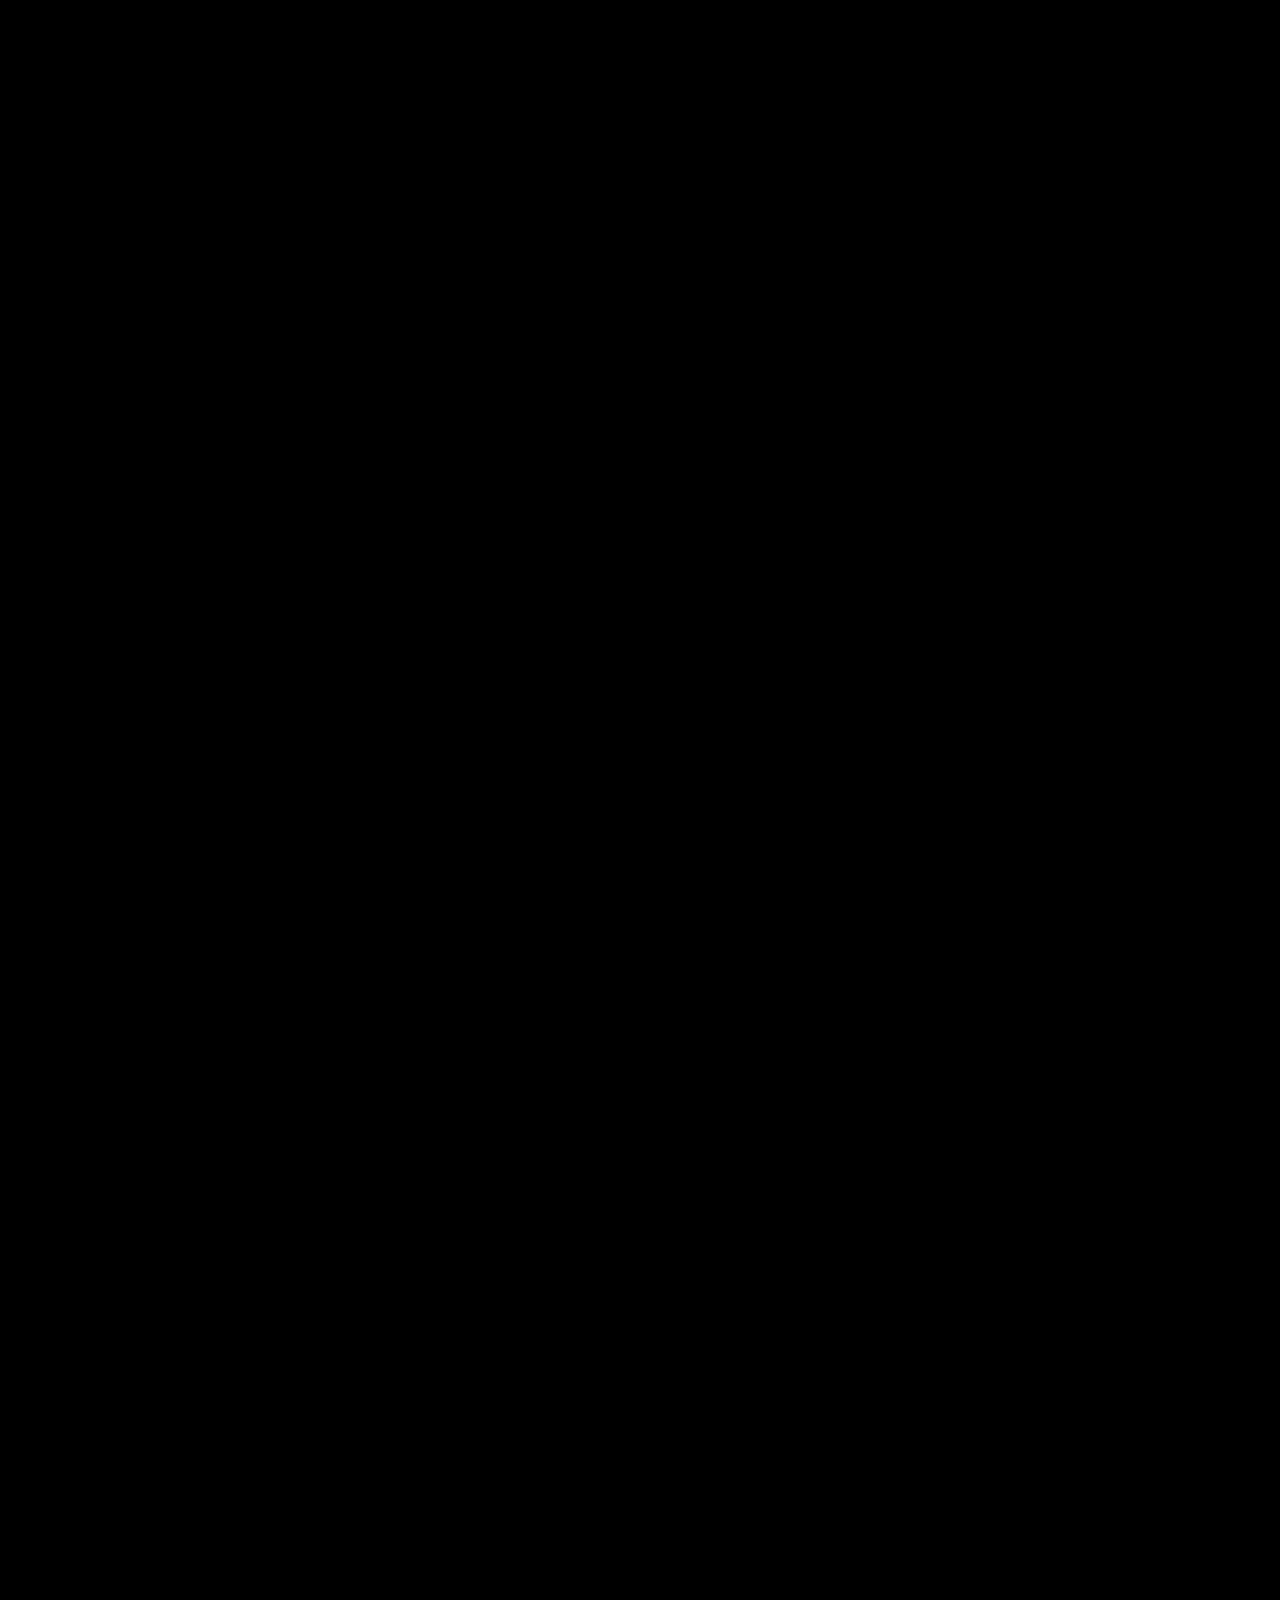
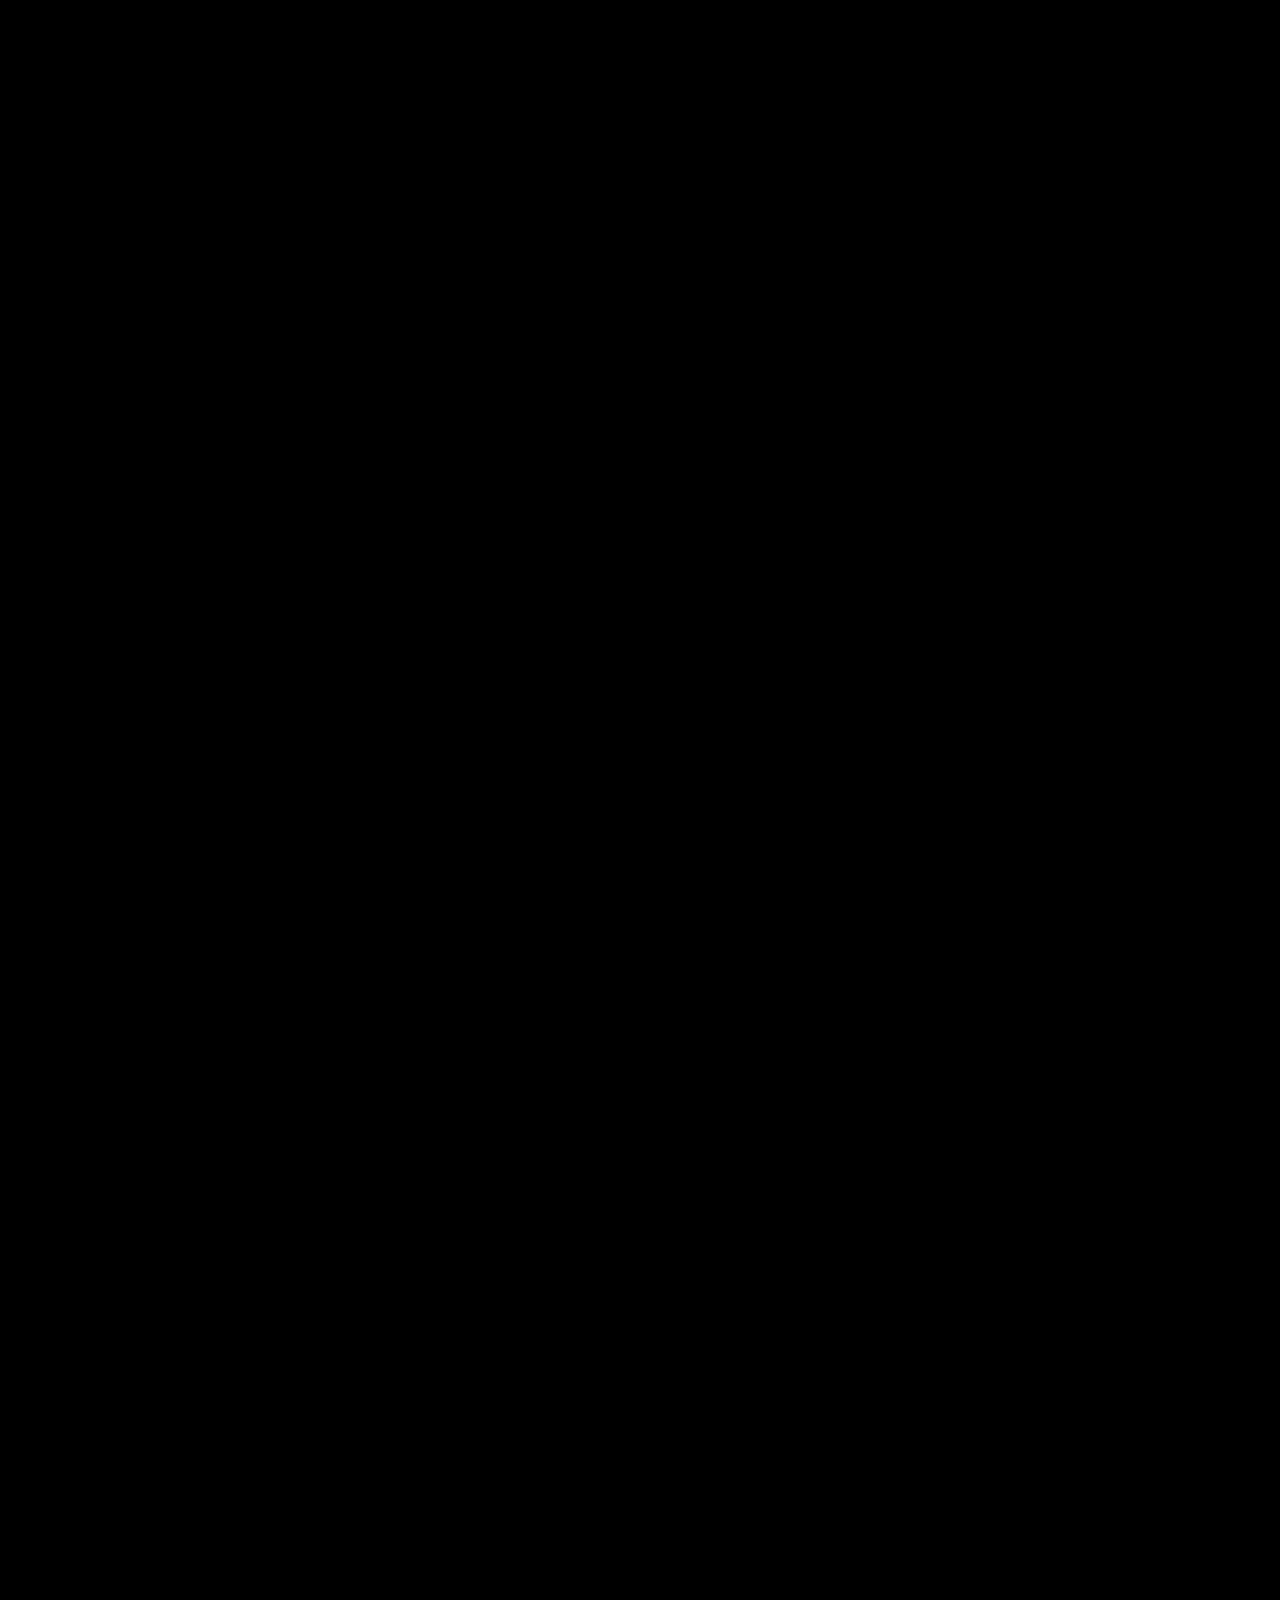
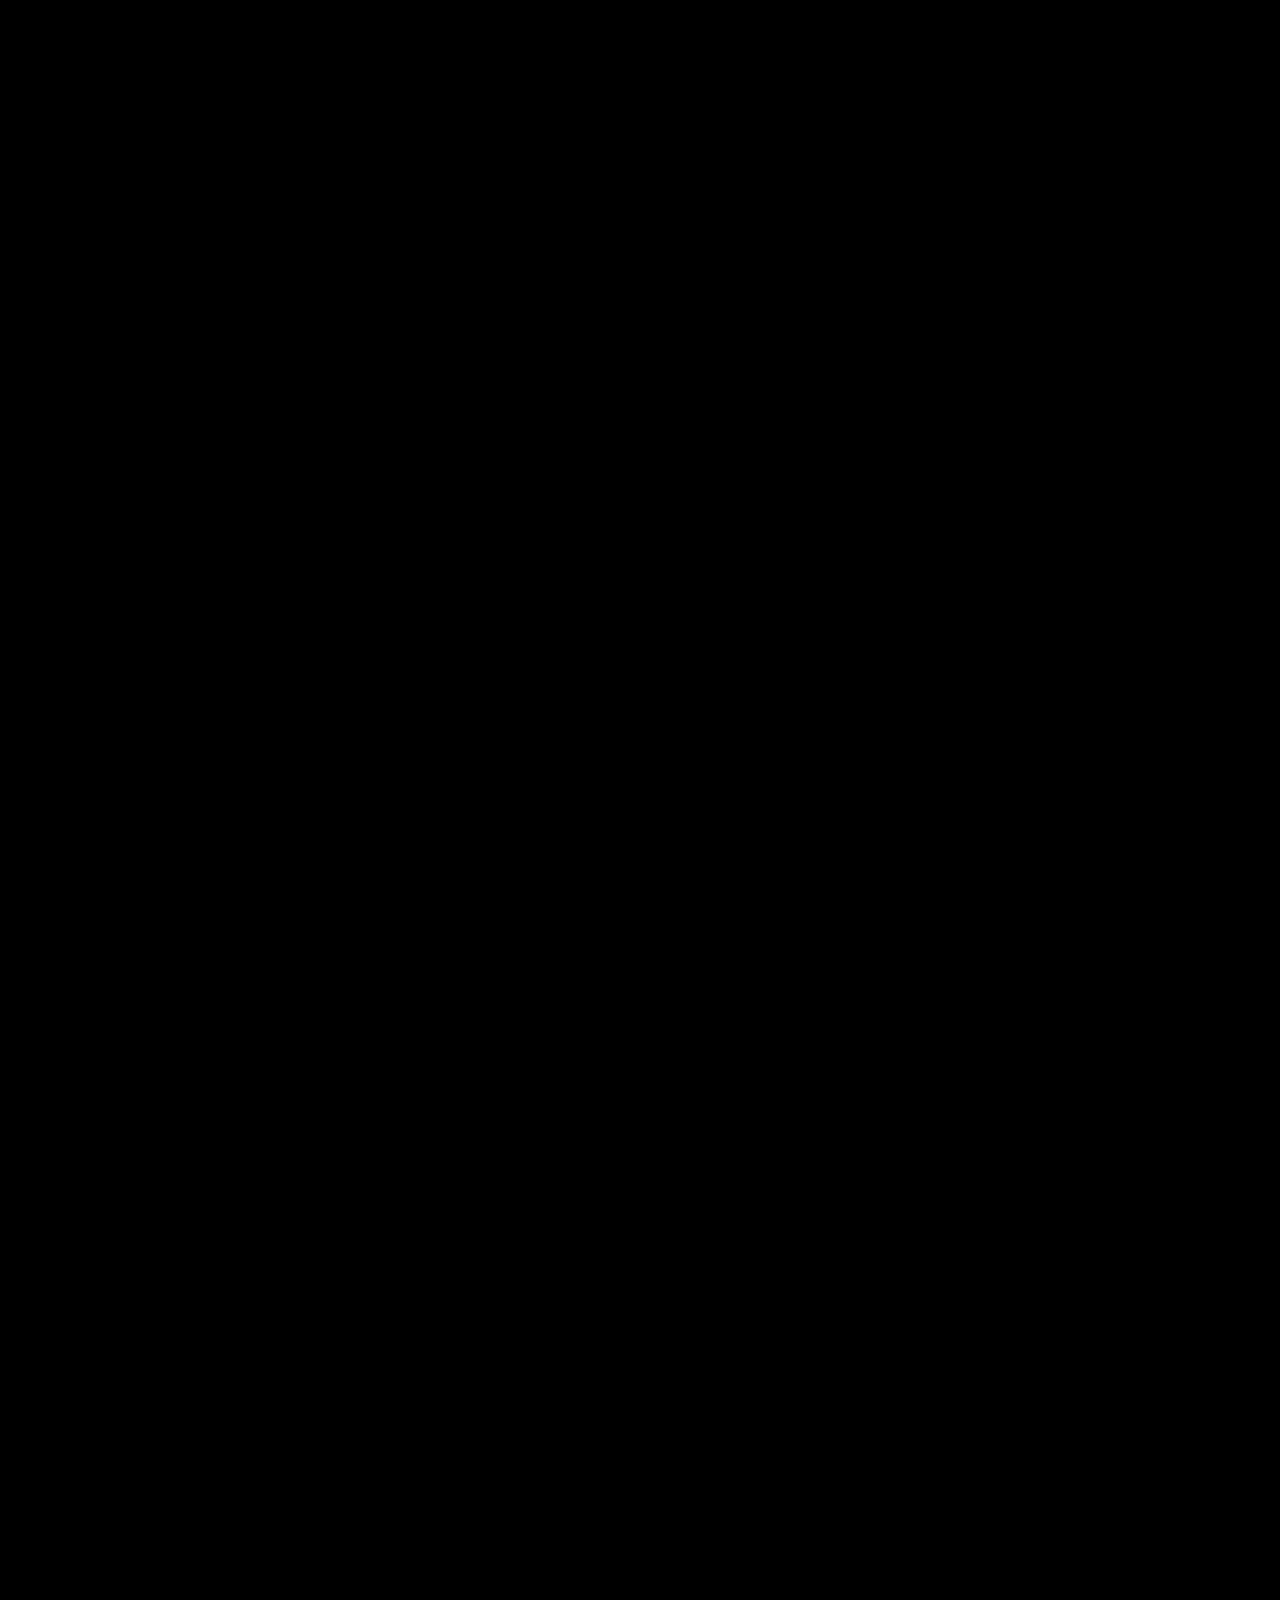
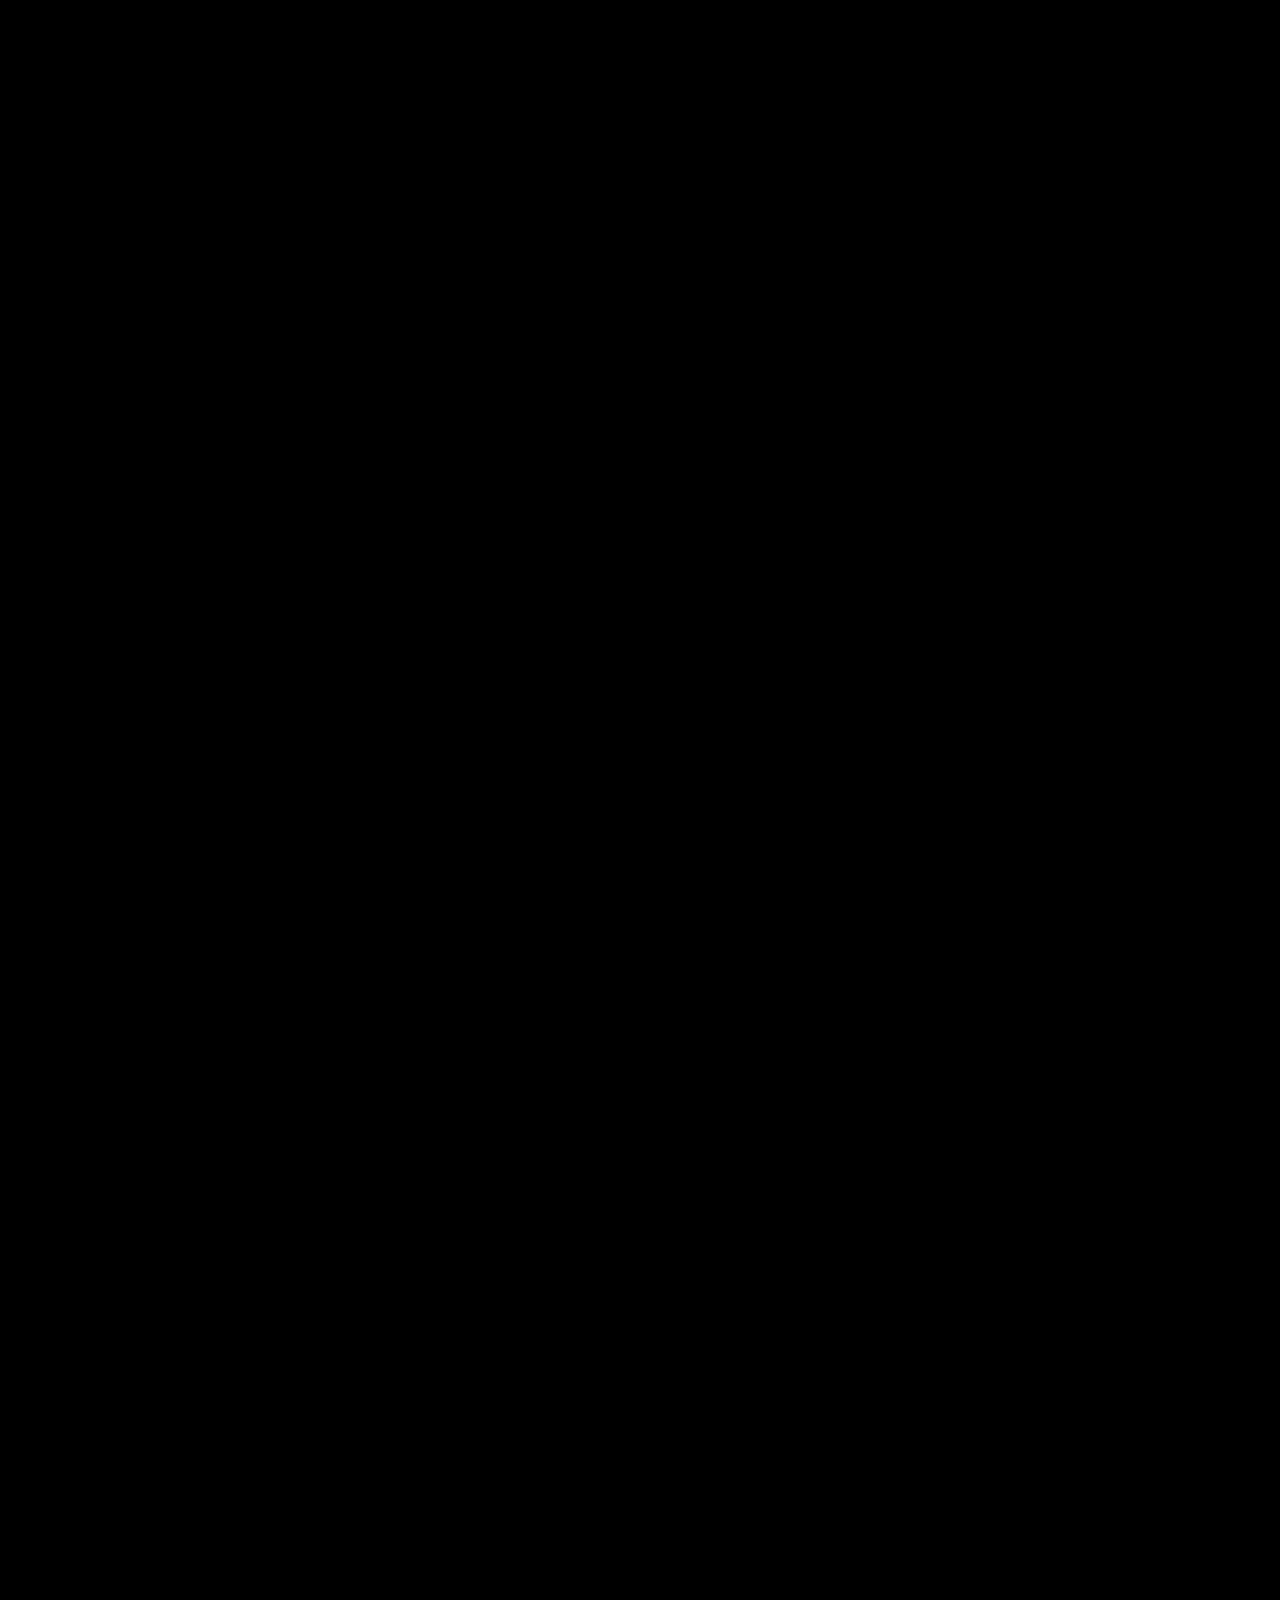
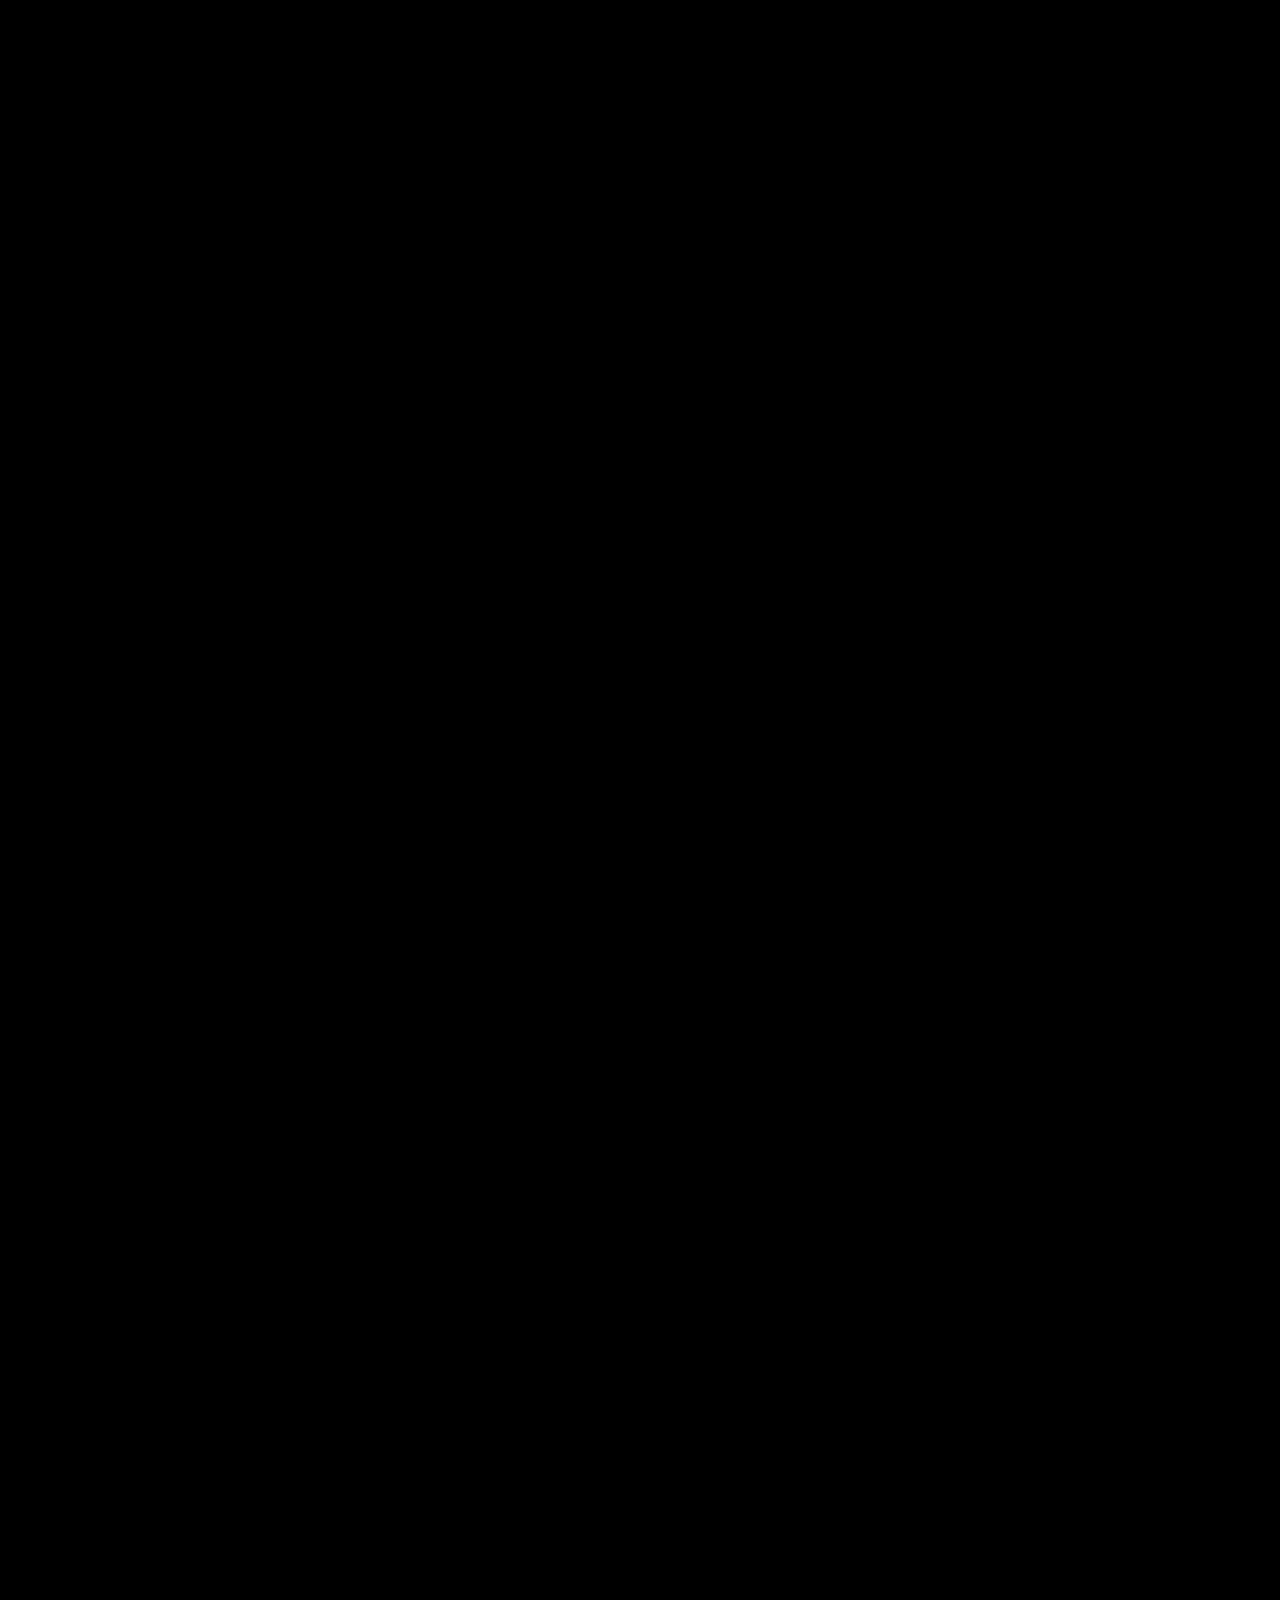
==== commit edc61f56: "adding rwa page" ====
--- a/index.html
+++ b/index.html
@@ -3,7 +3,7 @@
 <head>
     <meta charset="UTF-8">
     <meta name="viewport" content="width=device-width, initial-scale=1.0">
-    <title>█ █ █ █ $FAST █ █ █ █</title>
+    <title>█ █ █ █ $FAST  █ █ █ █</title>
     <style>
         * {
             box-sizing: border-box;
@@ -134,6 +134,8 @@
             & 
             <a href="https://t.me/kspr_home_bot?start=refresh" 
                     target="_blank" style="color: #00ffff; text-decoration: underline;">KSPRBOT</a>
+             | <a href="rwa.html"
+            target="_blank" style="color: #00ffff; text-decoration: underline;">RWA</a>
             </p></br>
 
 <p>Ethnovirus targets brains Technovirus targets socio-economic quid pro quo … An obsession bordering on the demonic. “入魔的执念"…” We are here to spread the love and good vibes. We are tryin…Real snailheads onlyPlay it back:K A S P A I S F A S T A This is extremely dank K A S P A I S F A S T A #Kaspa $KASBlockDAG > Blockchain love to see it 🤣 accelerate We be on that $FAST train 🐌 Don't hate the player. I hate the game $FAST ride or die Cybernetics folds pragmatism into involutionary techni-cal runaway. Punk arises within the culture of universal prostitu…NO HELLO KITTY!! DON'T DO IT!YOU SHOULD HAVE SIGNED UP FOR THE AIRDROP WHEN YOU HAD THE CHANCE!QT THIS MEME WITH YOUR KASPA WALLET ADDRESS AND 🐌 LEST YOU END UP LIKE THIS! $fast echoes like an immense tomb, yet the stars still burn. Why does the sun take so long to die? Fun fact. Slugs love beer.</p>
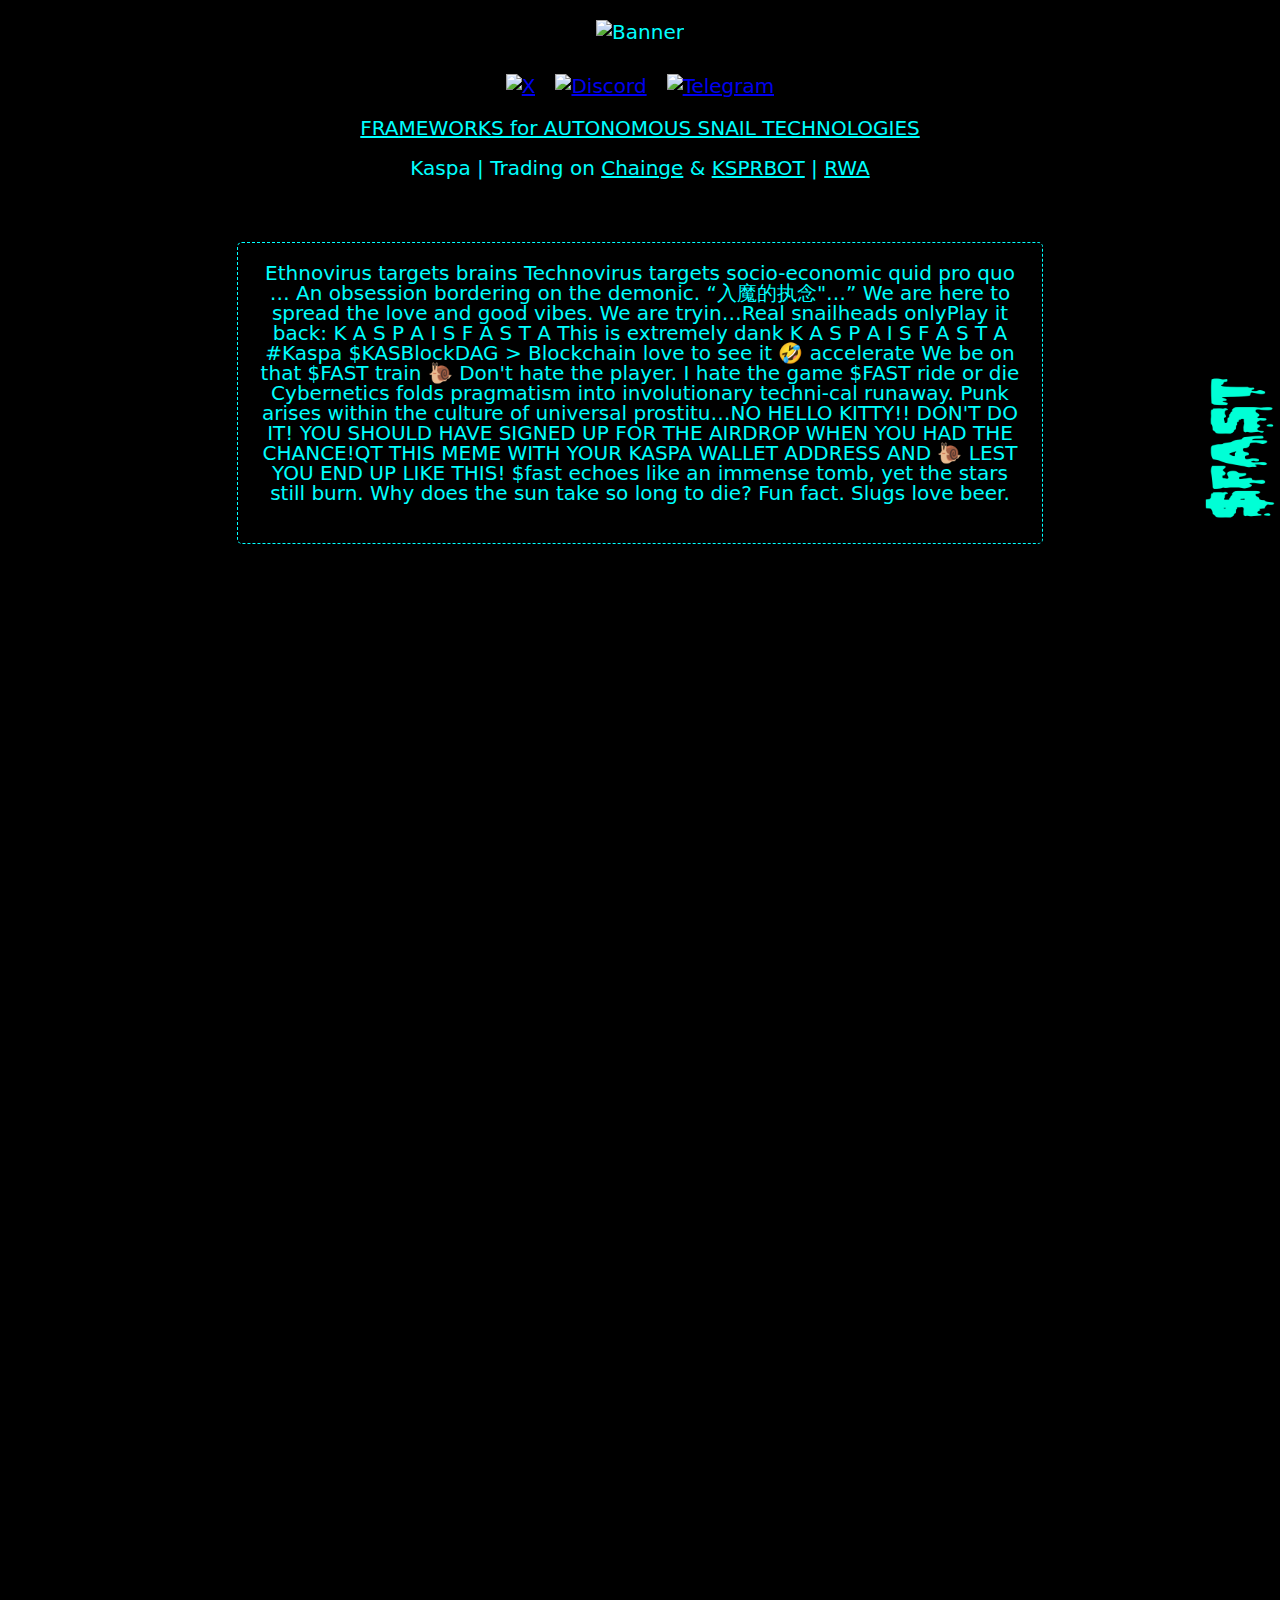
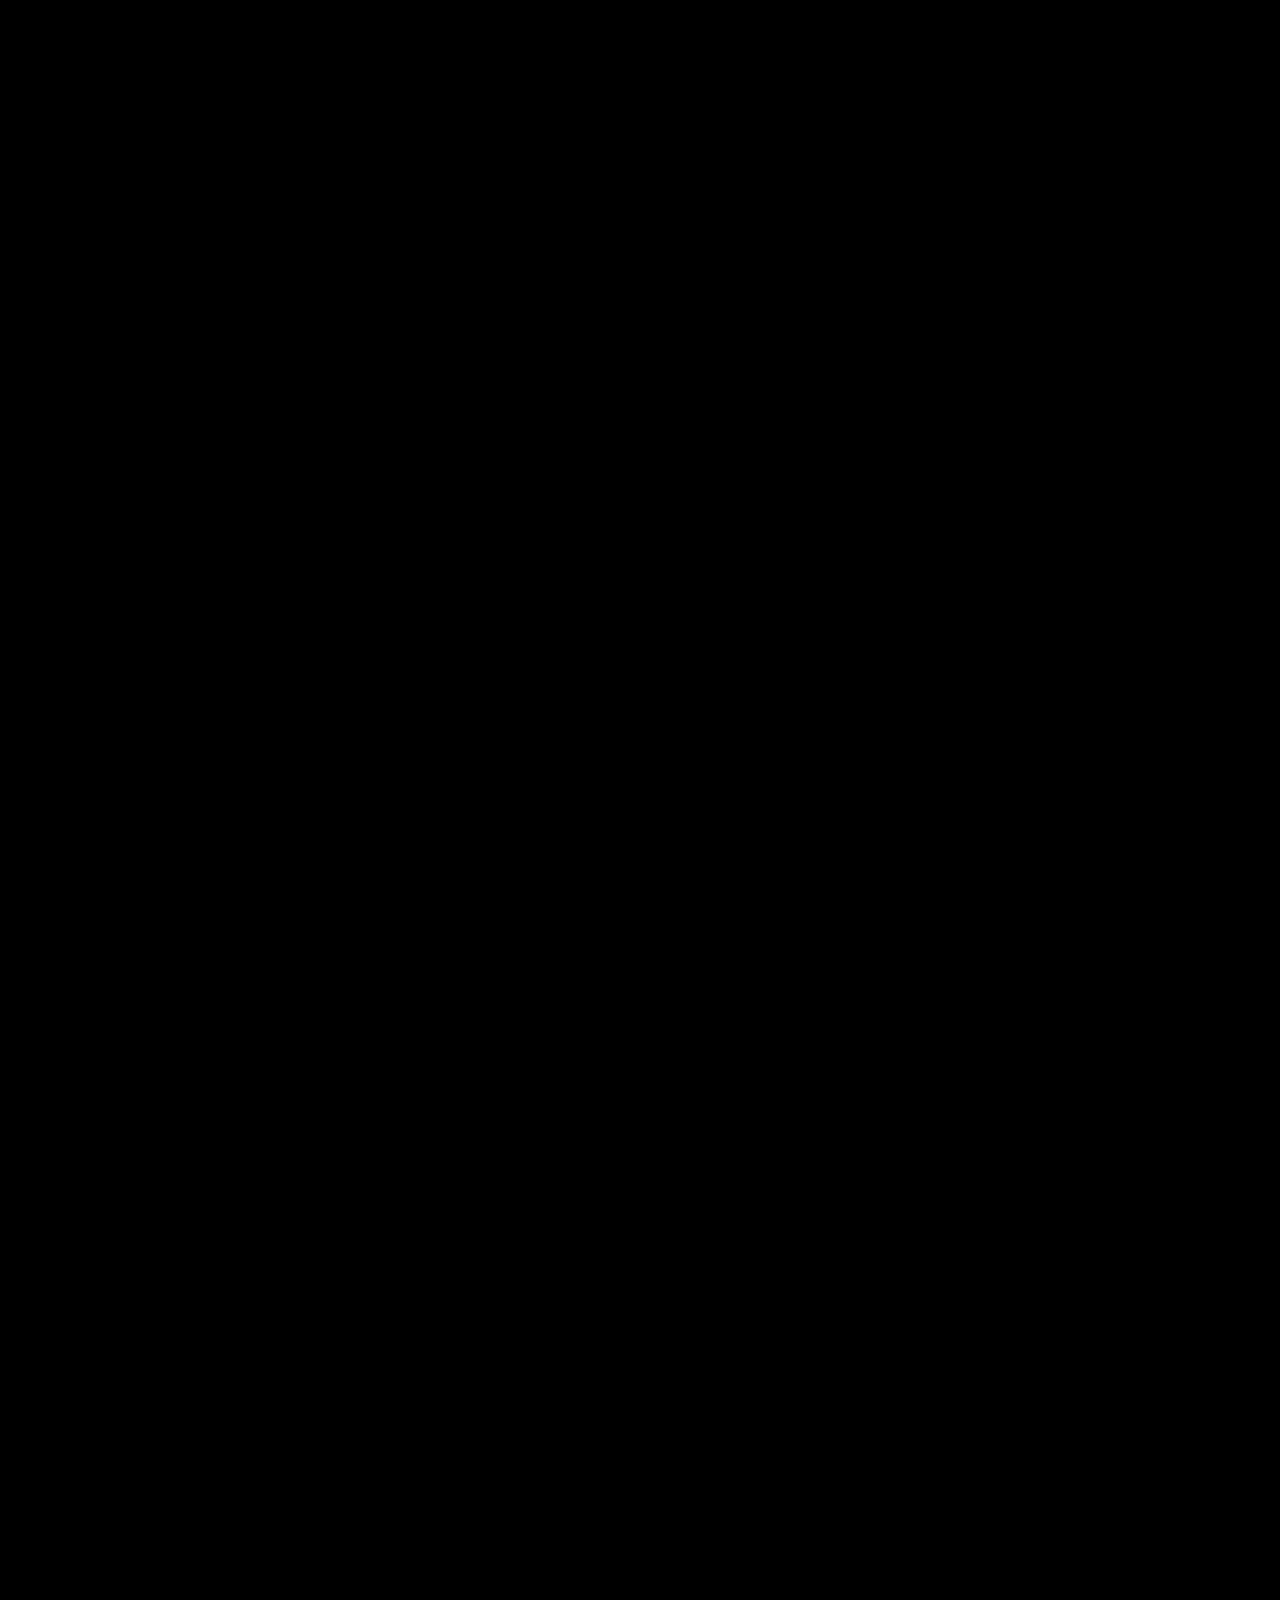
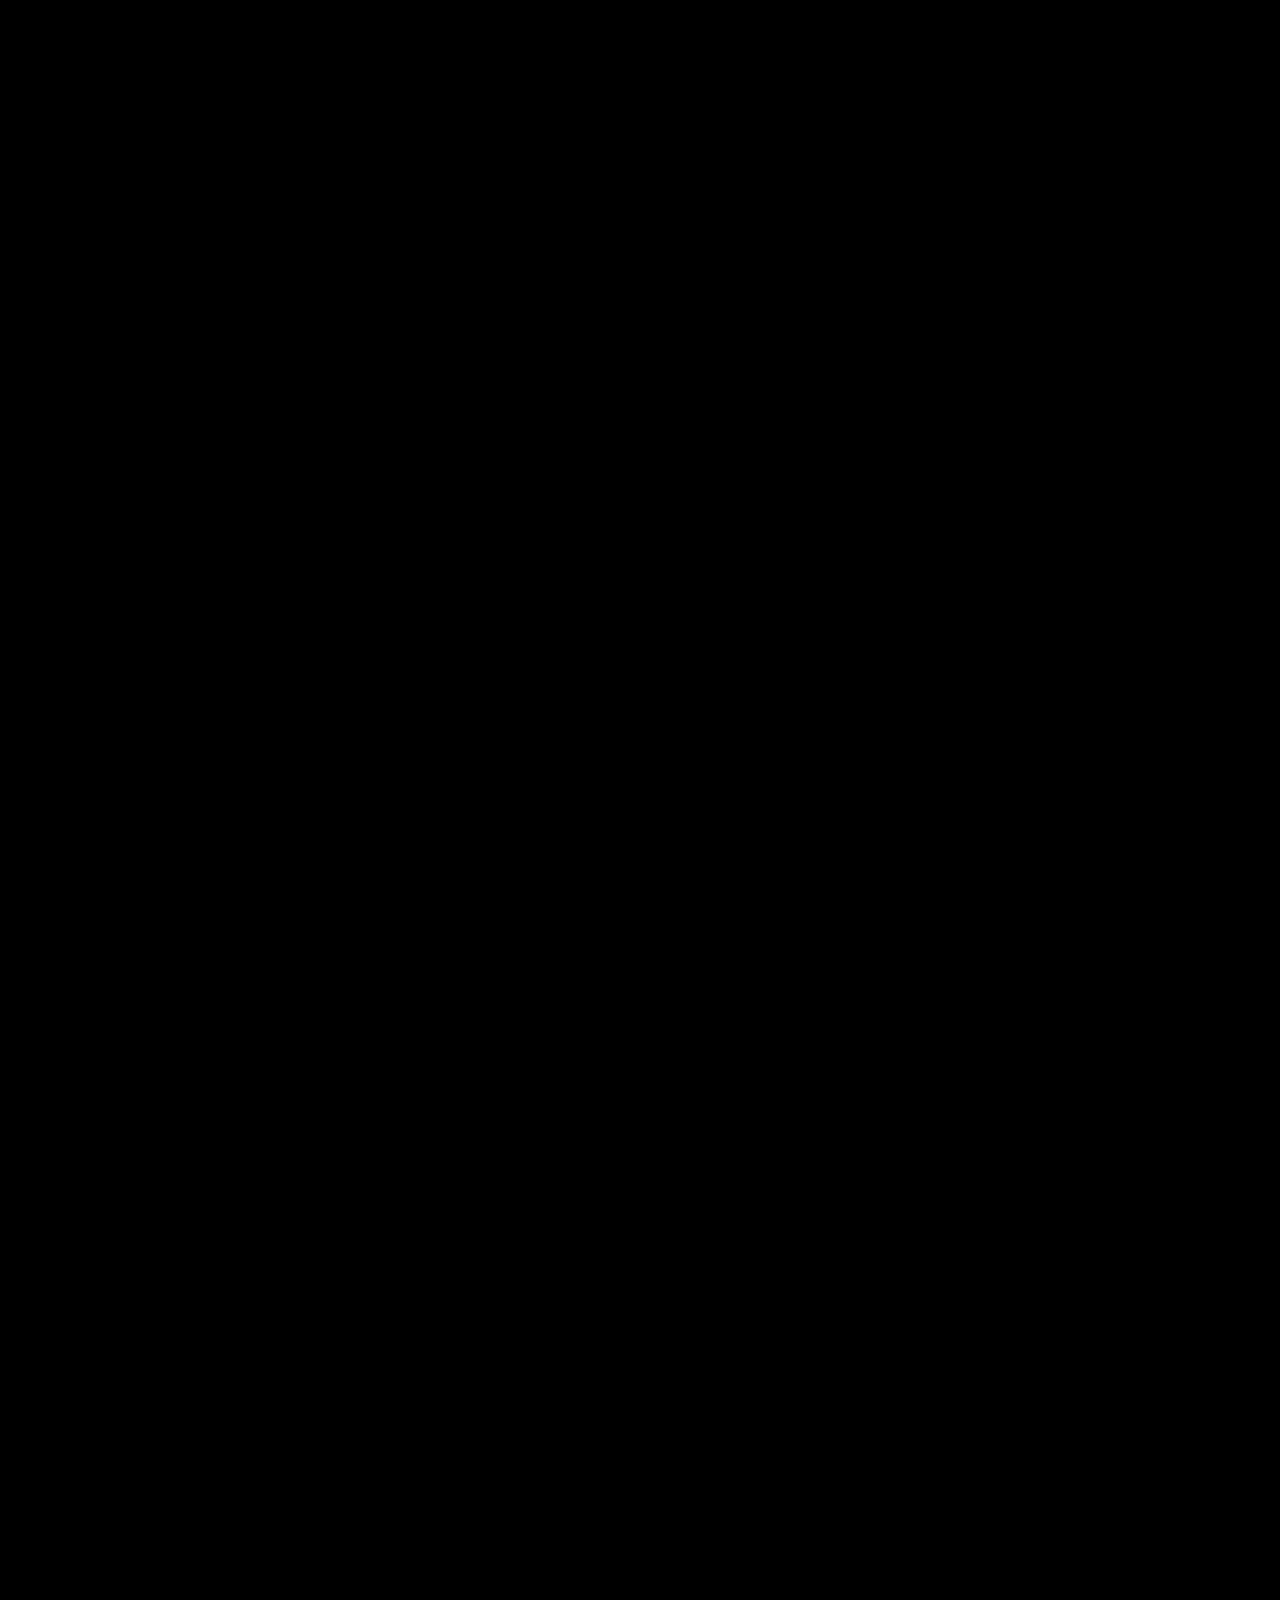
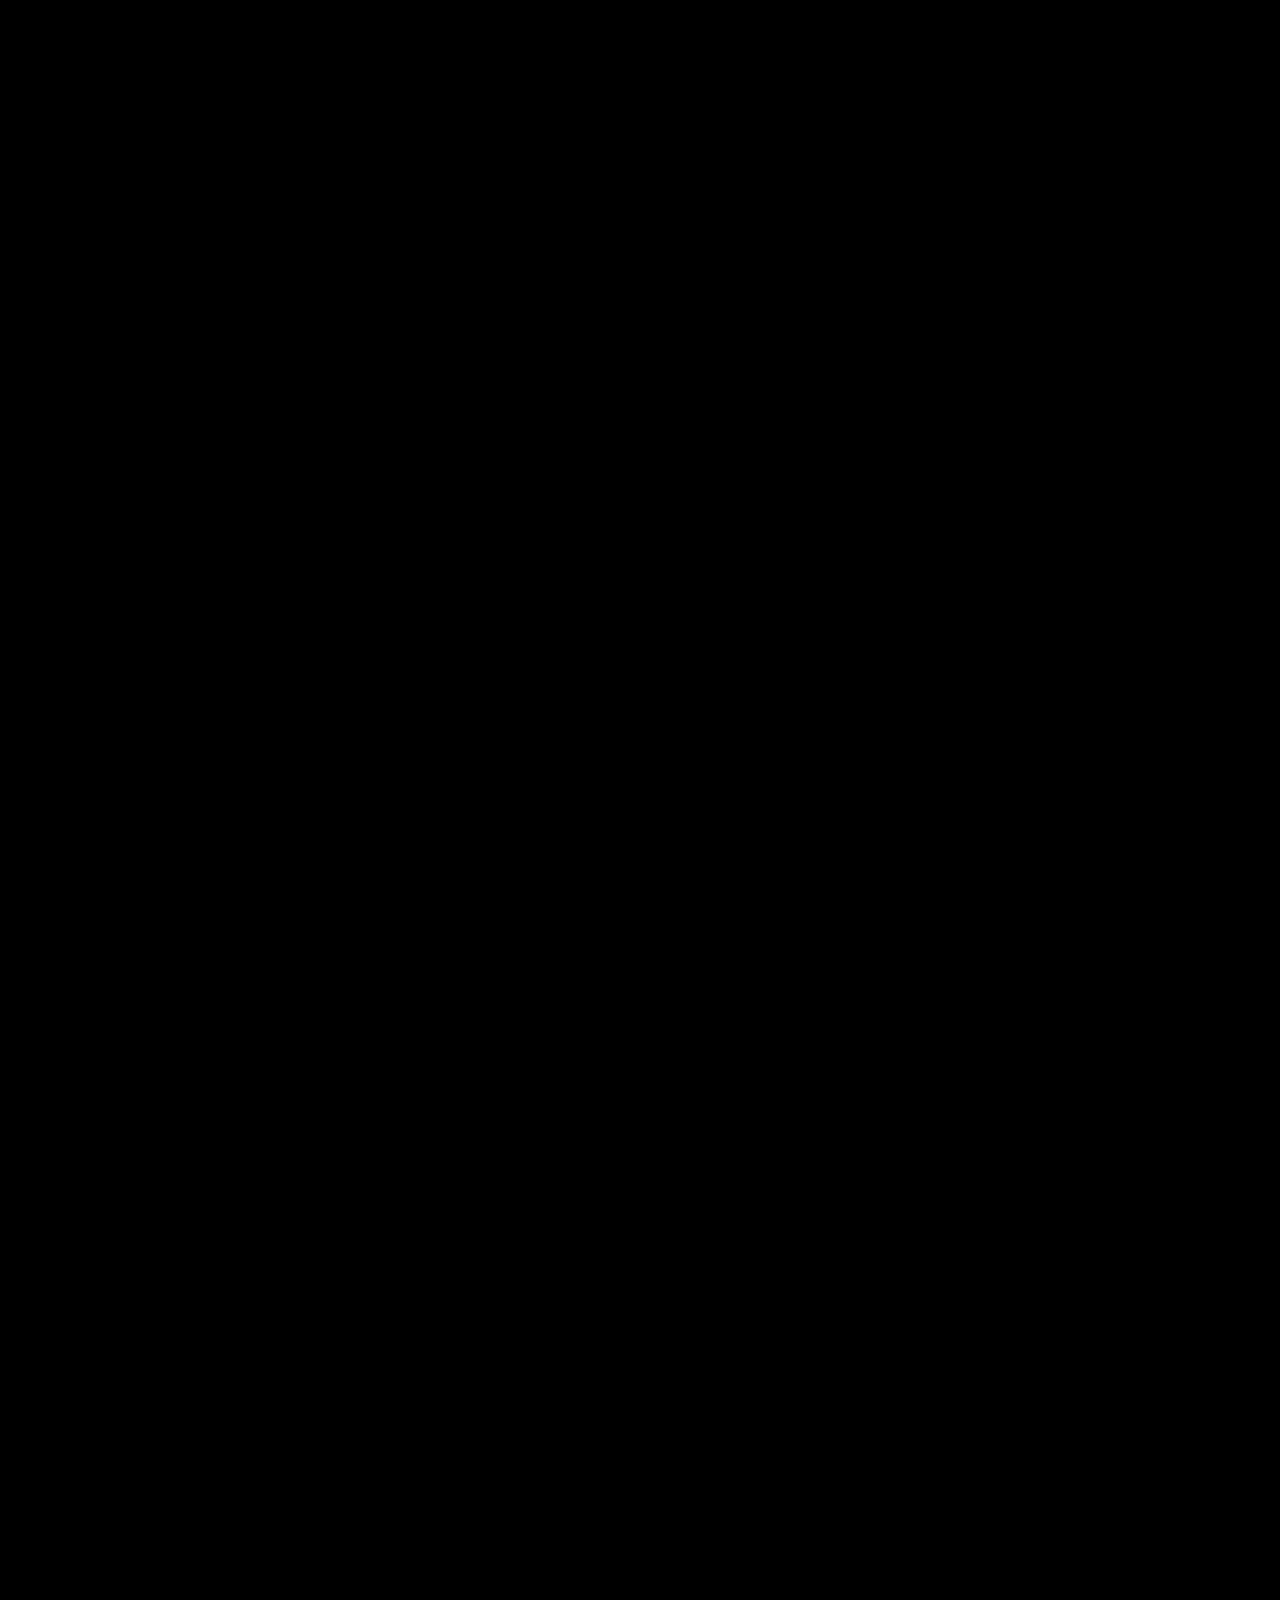
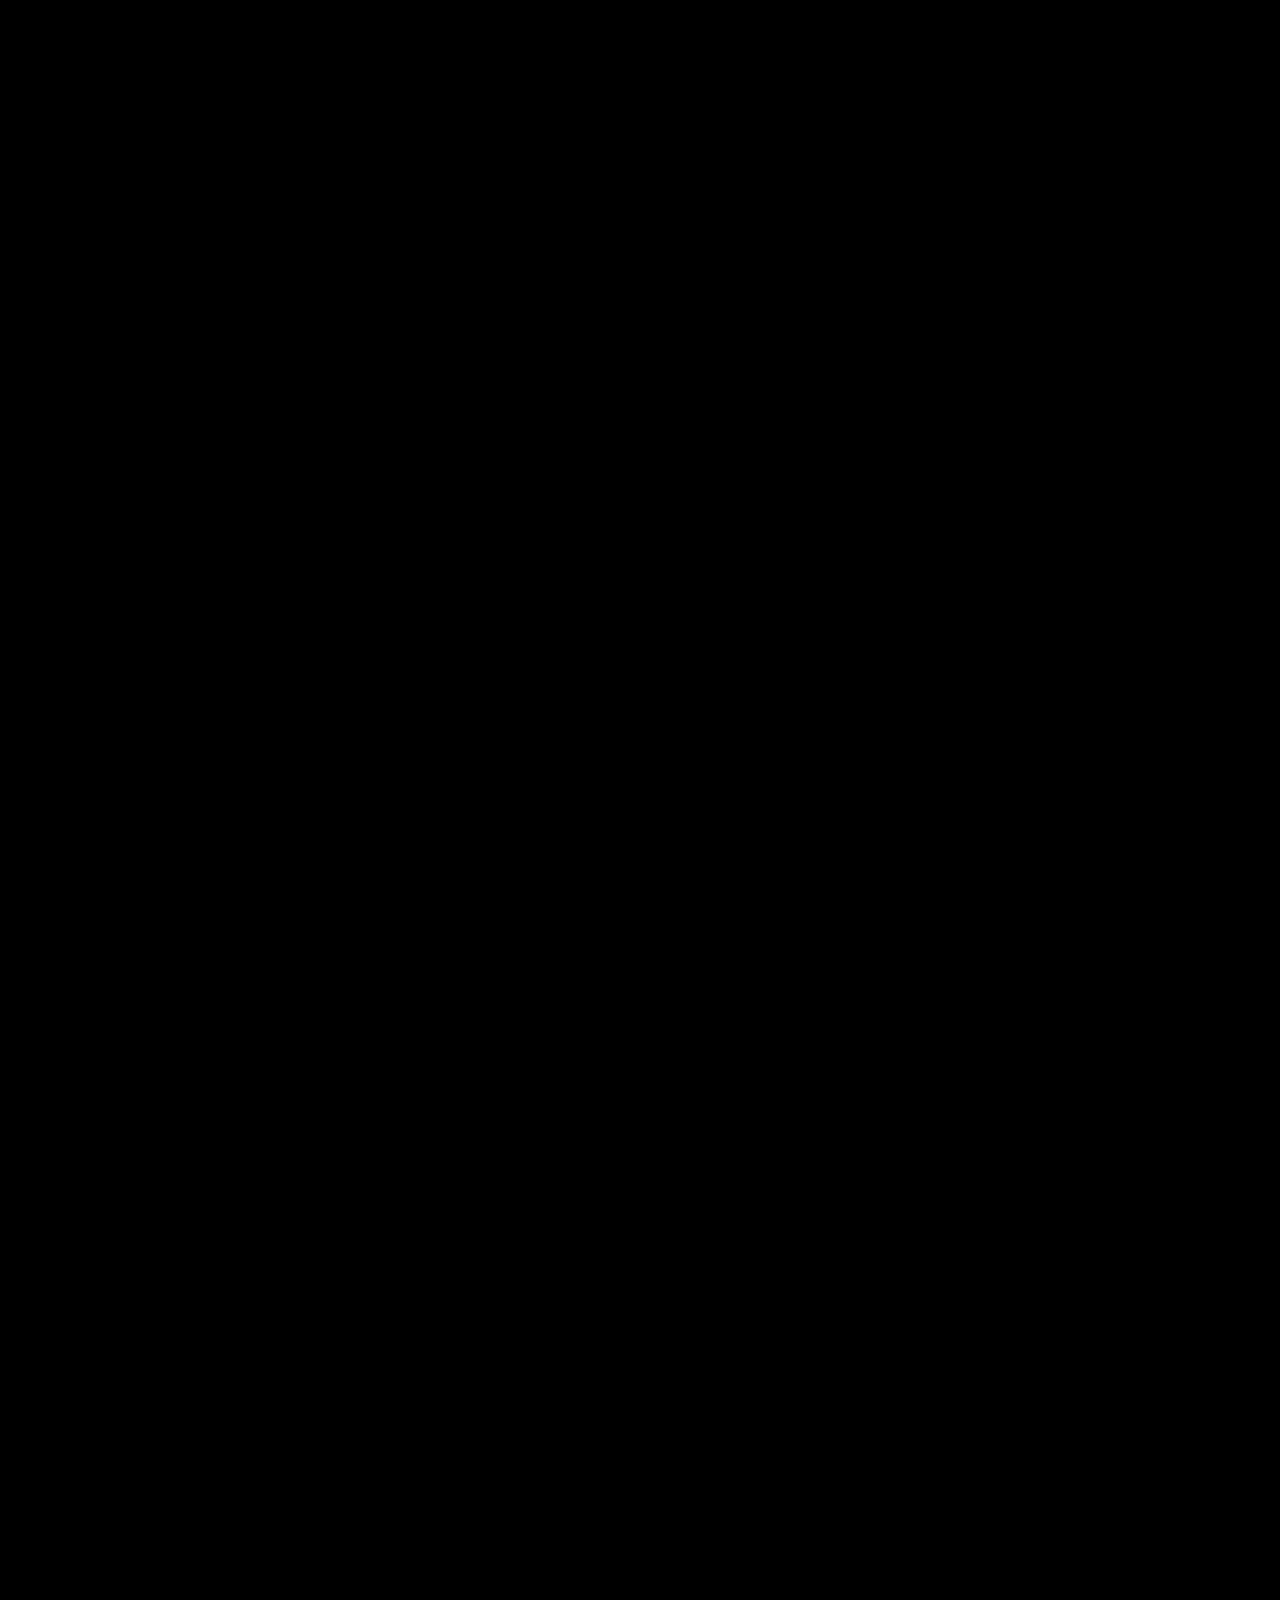
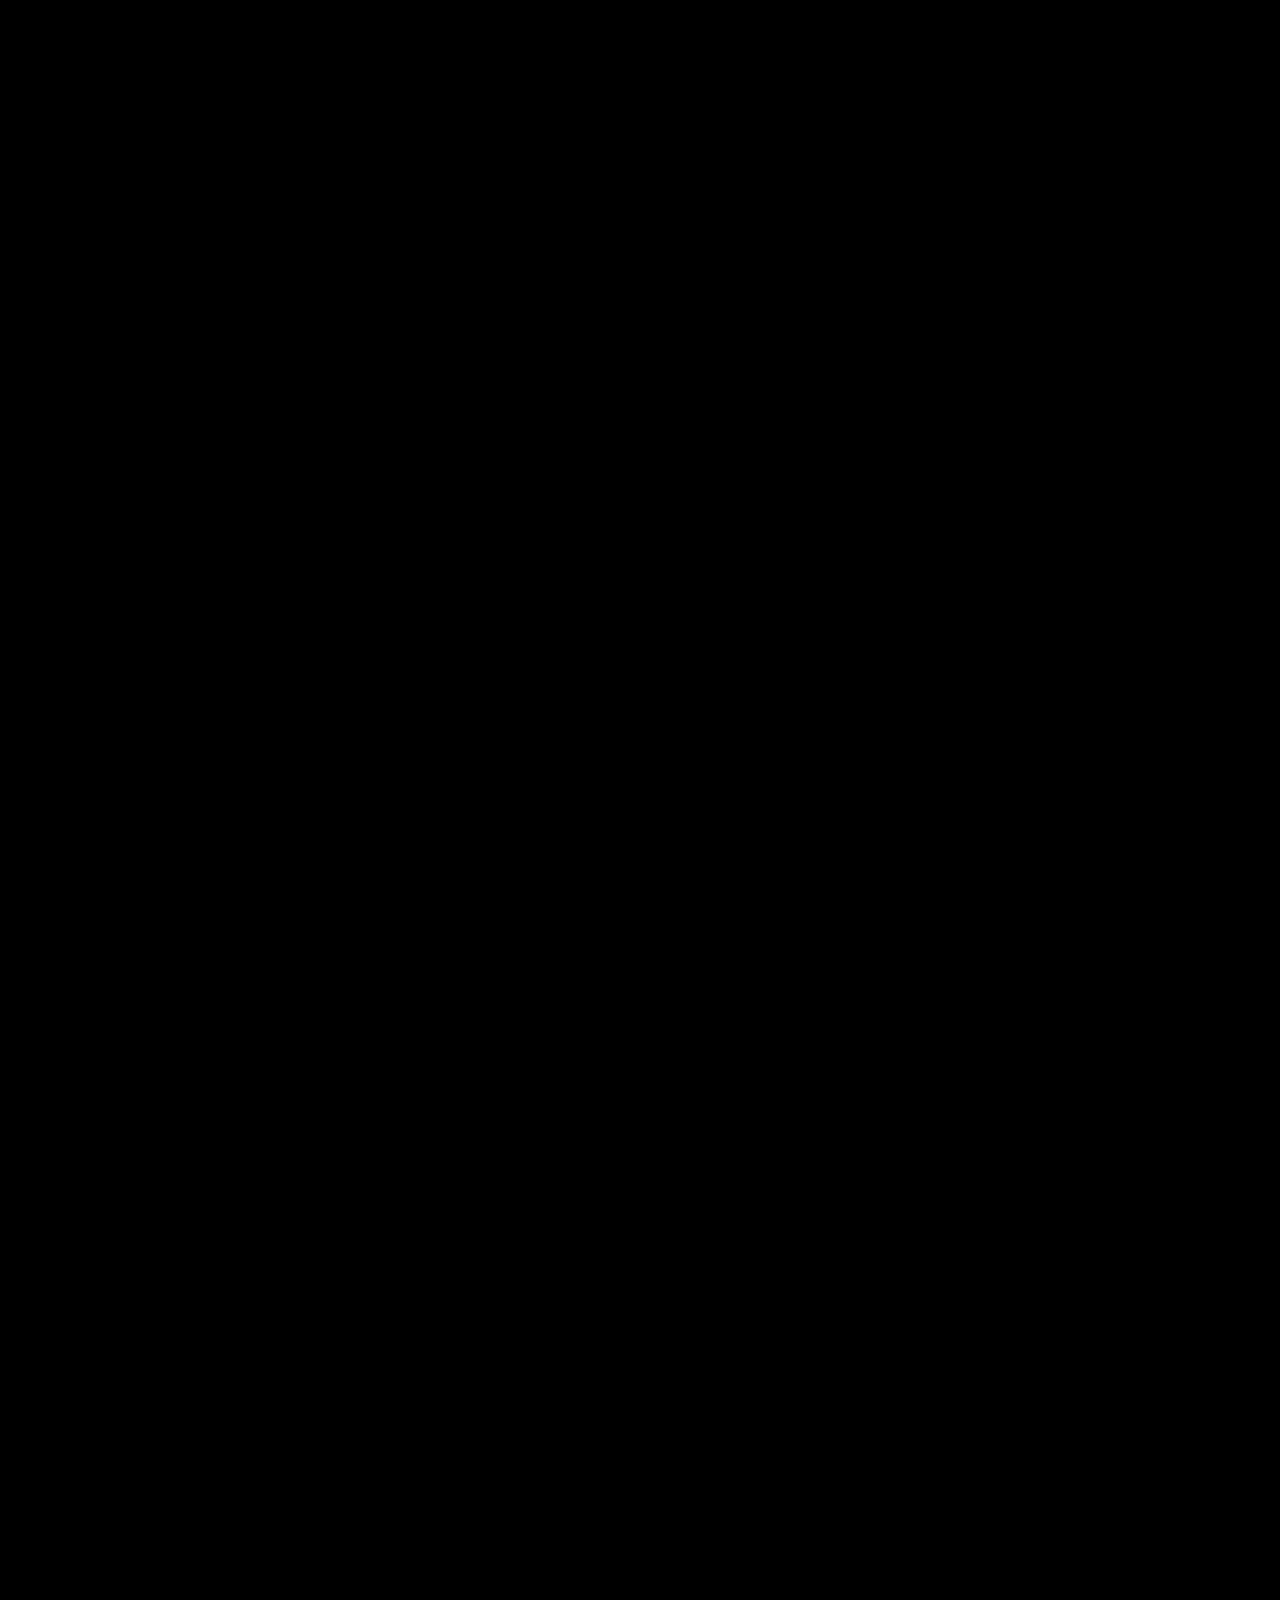
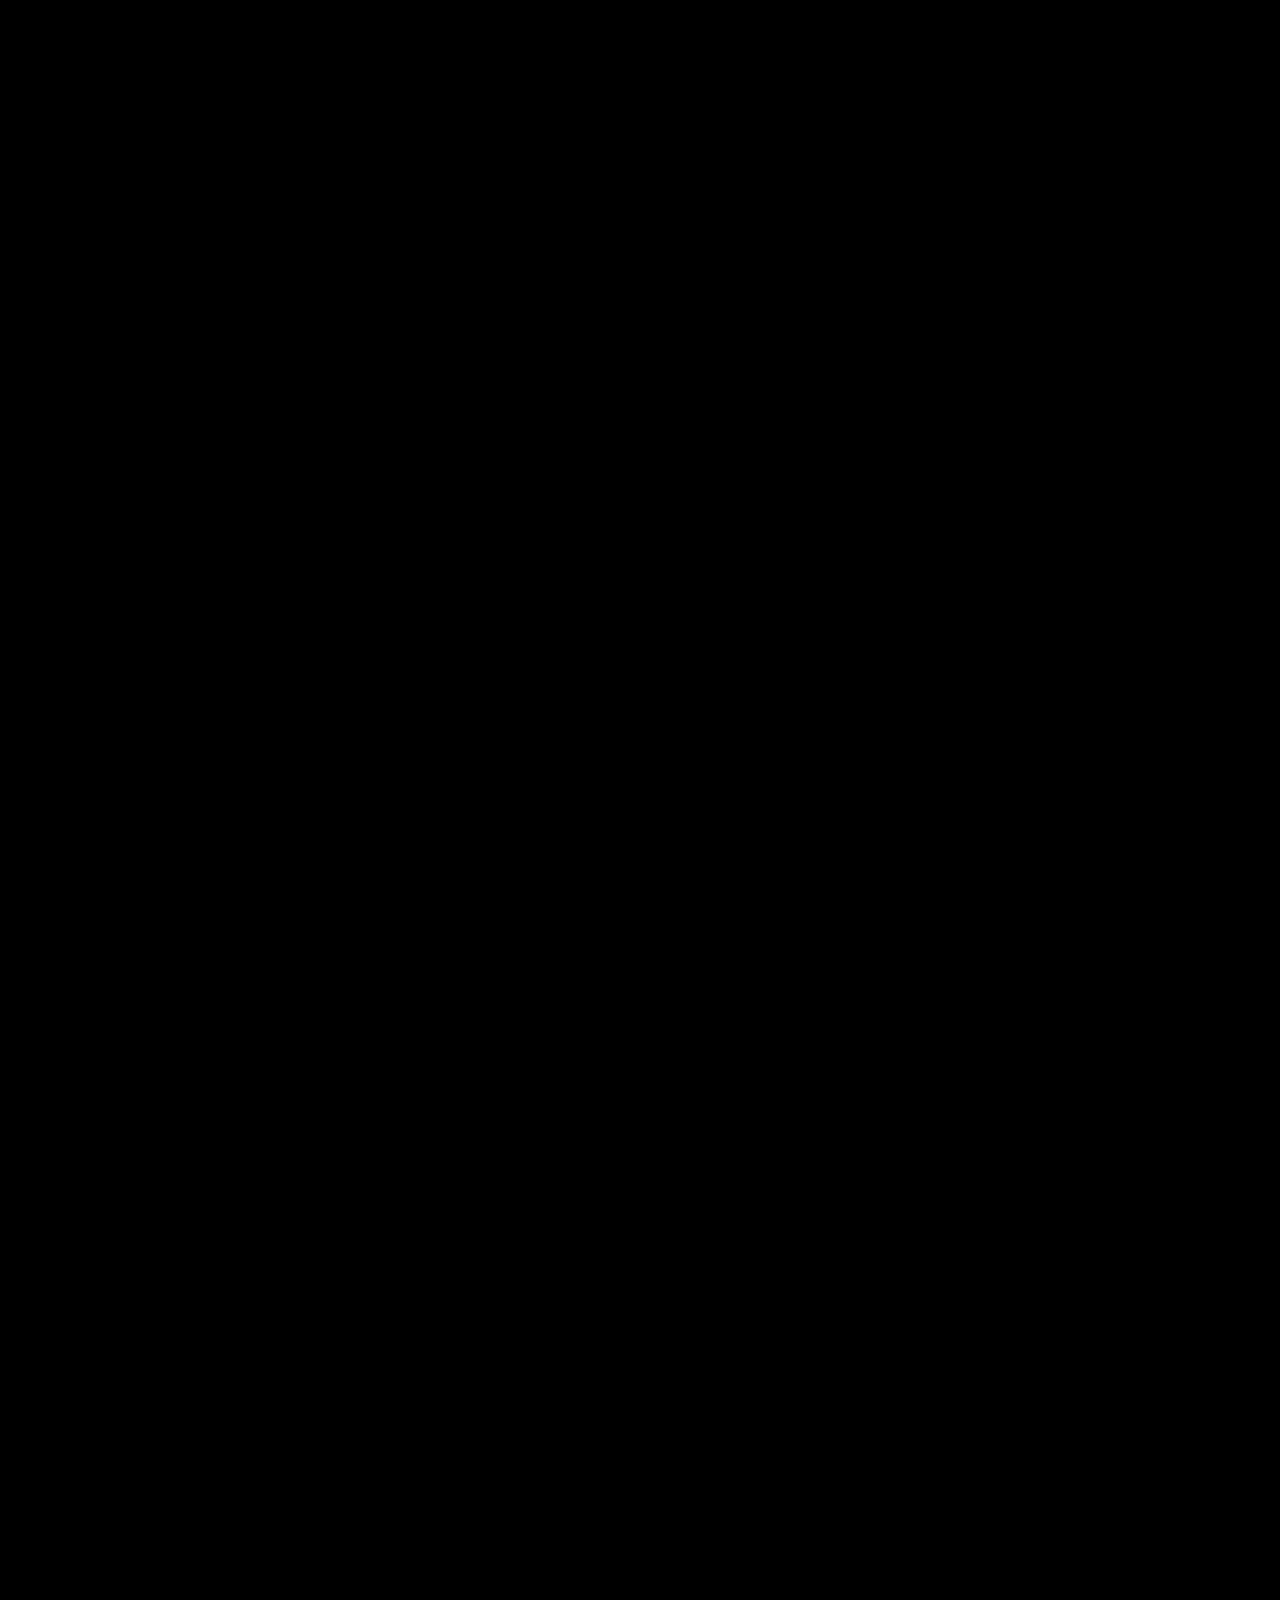
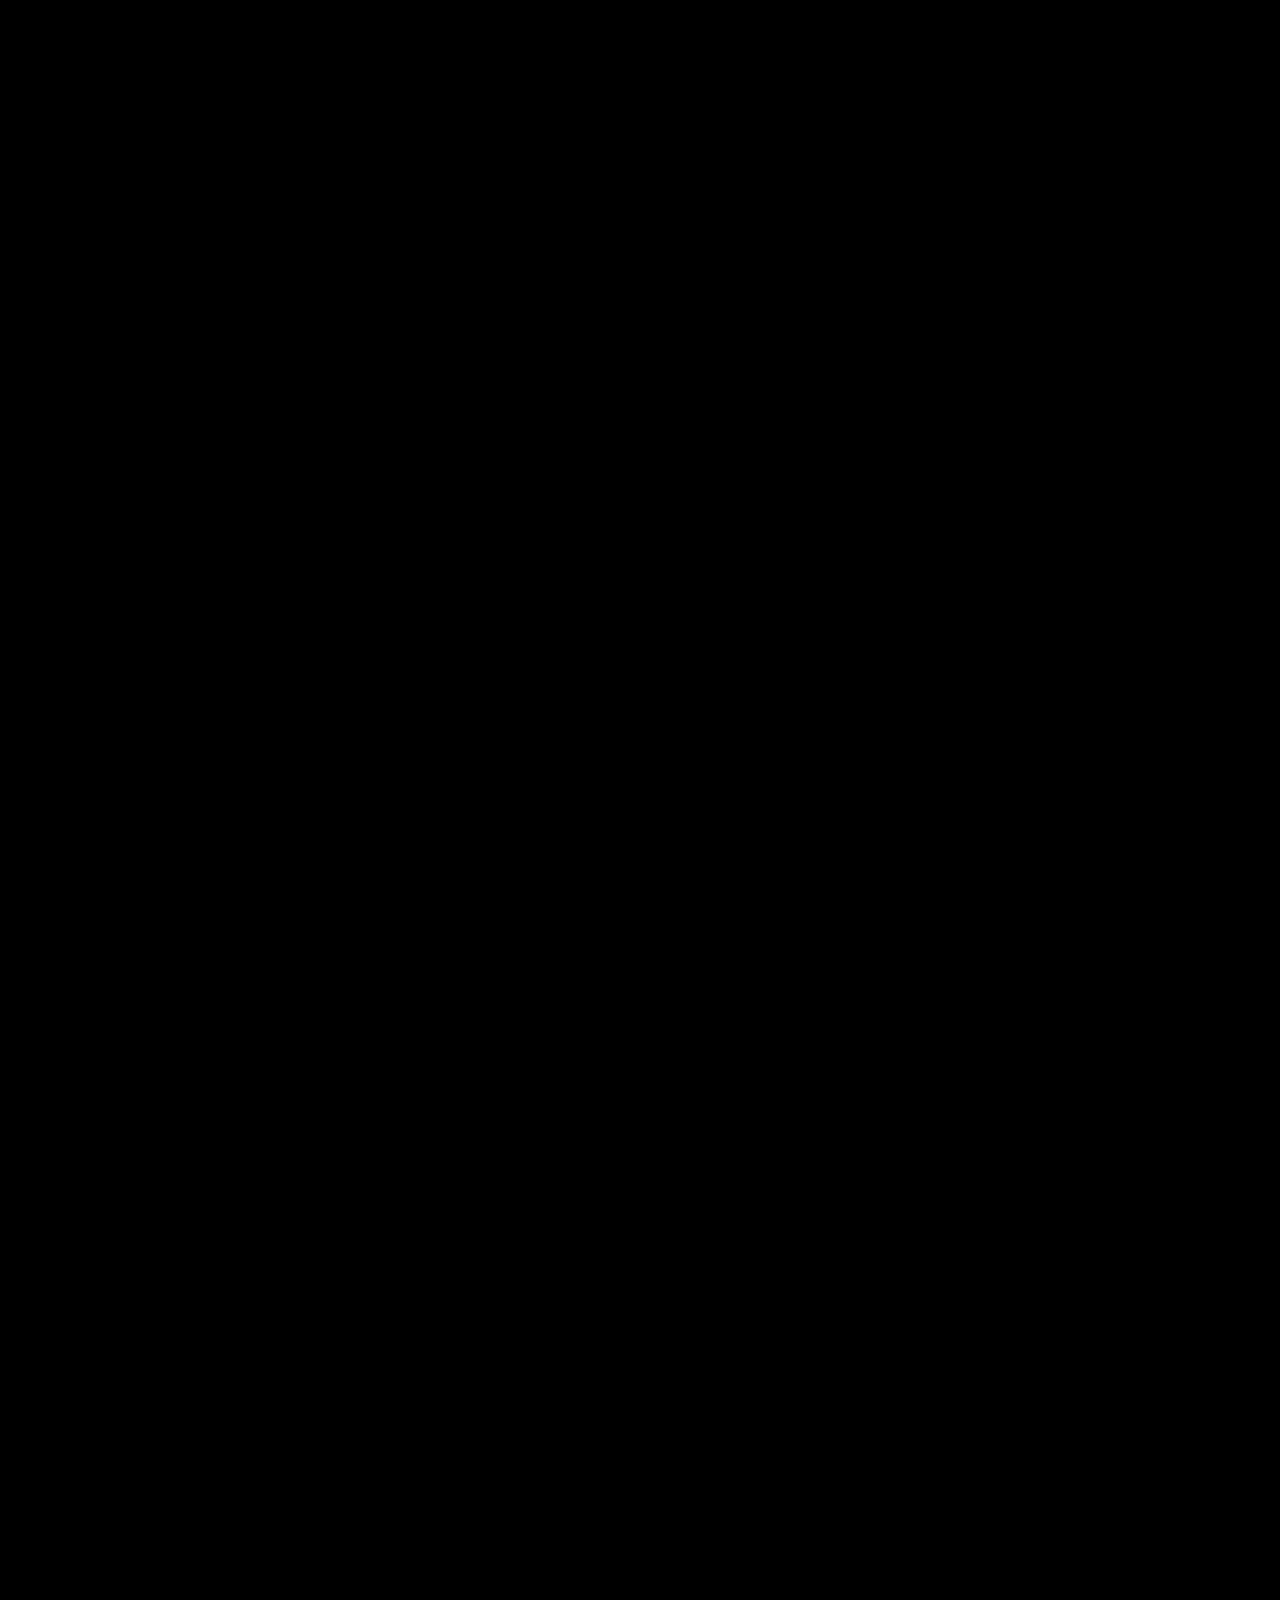
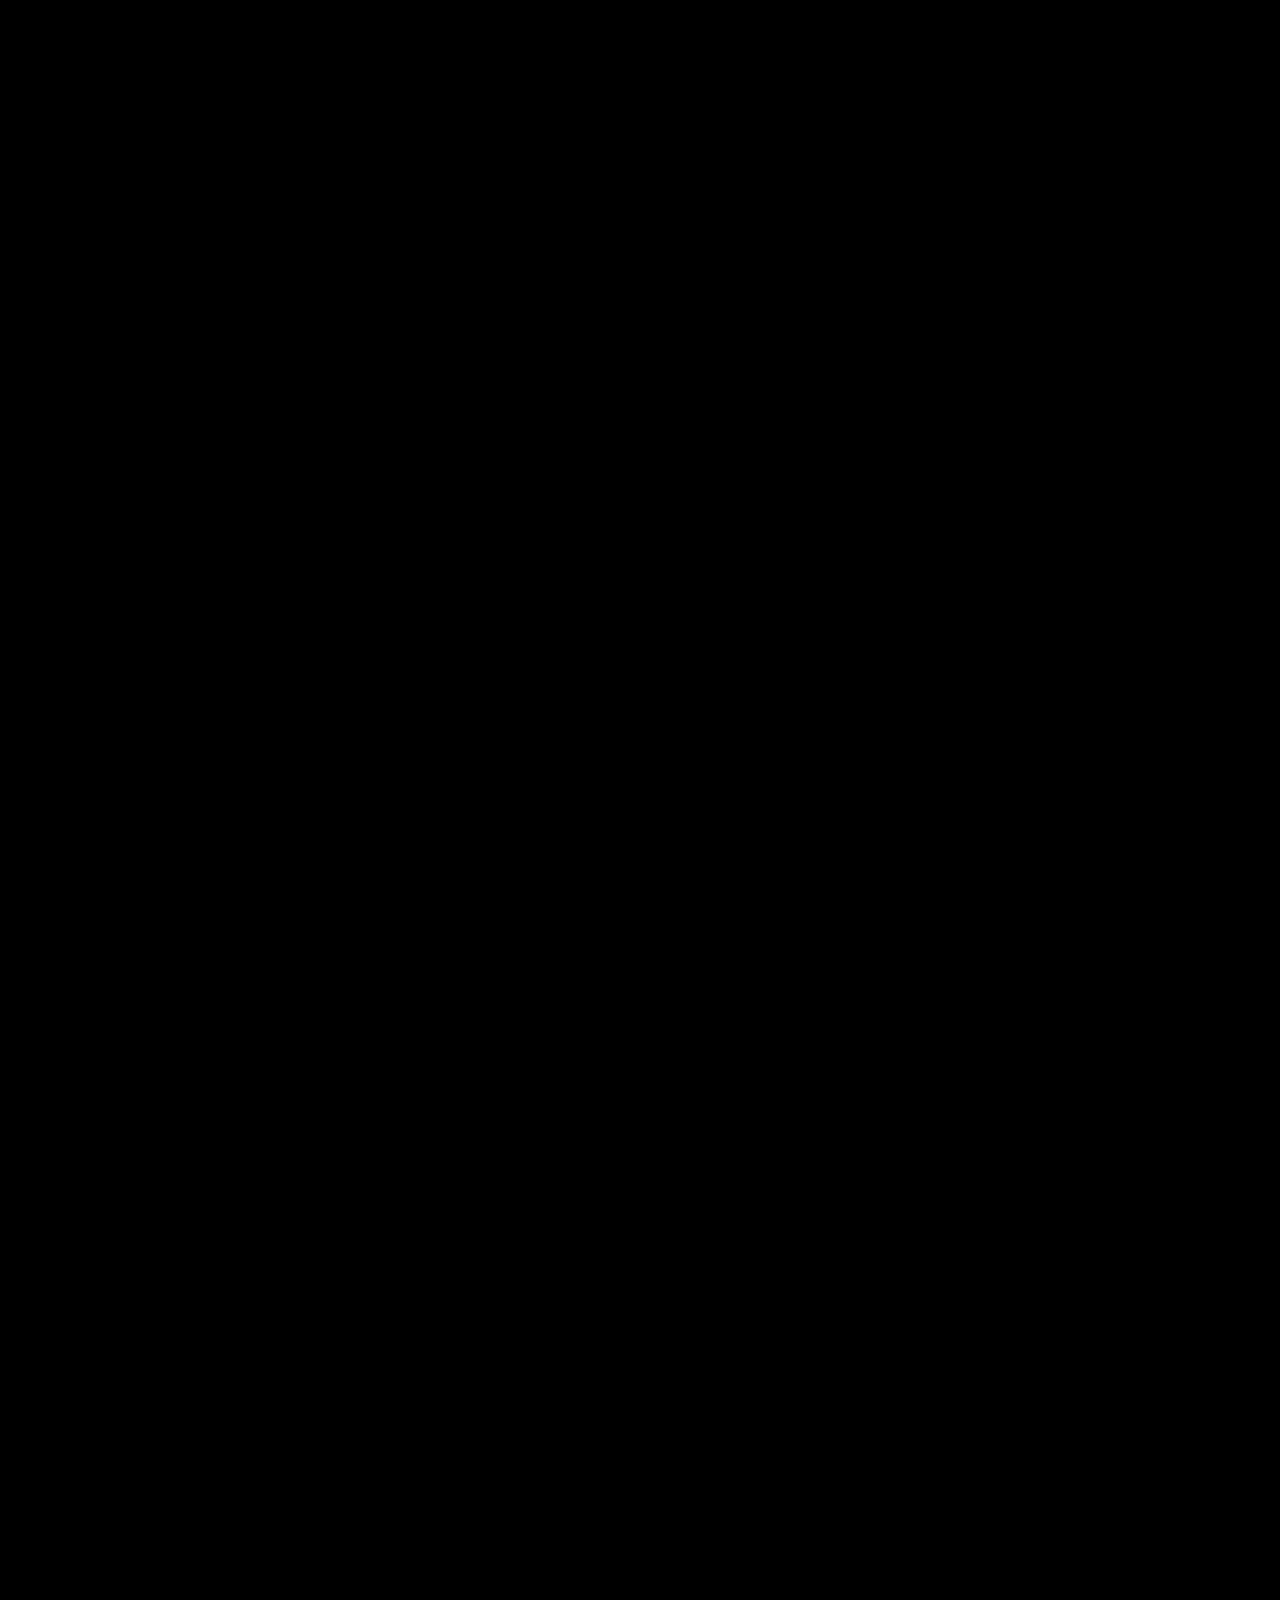
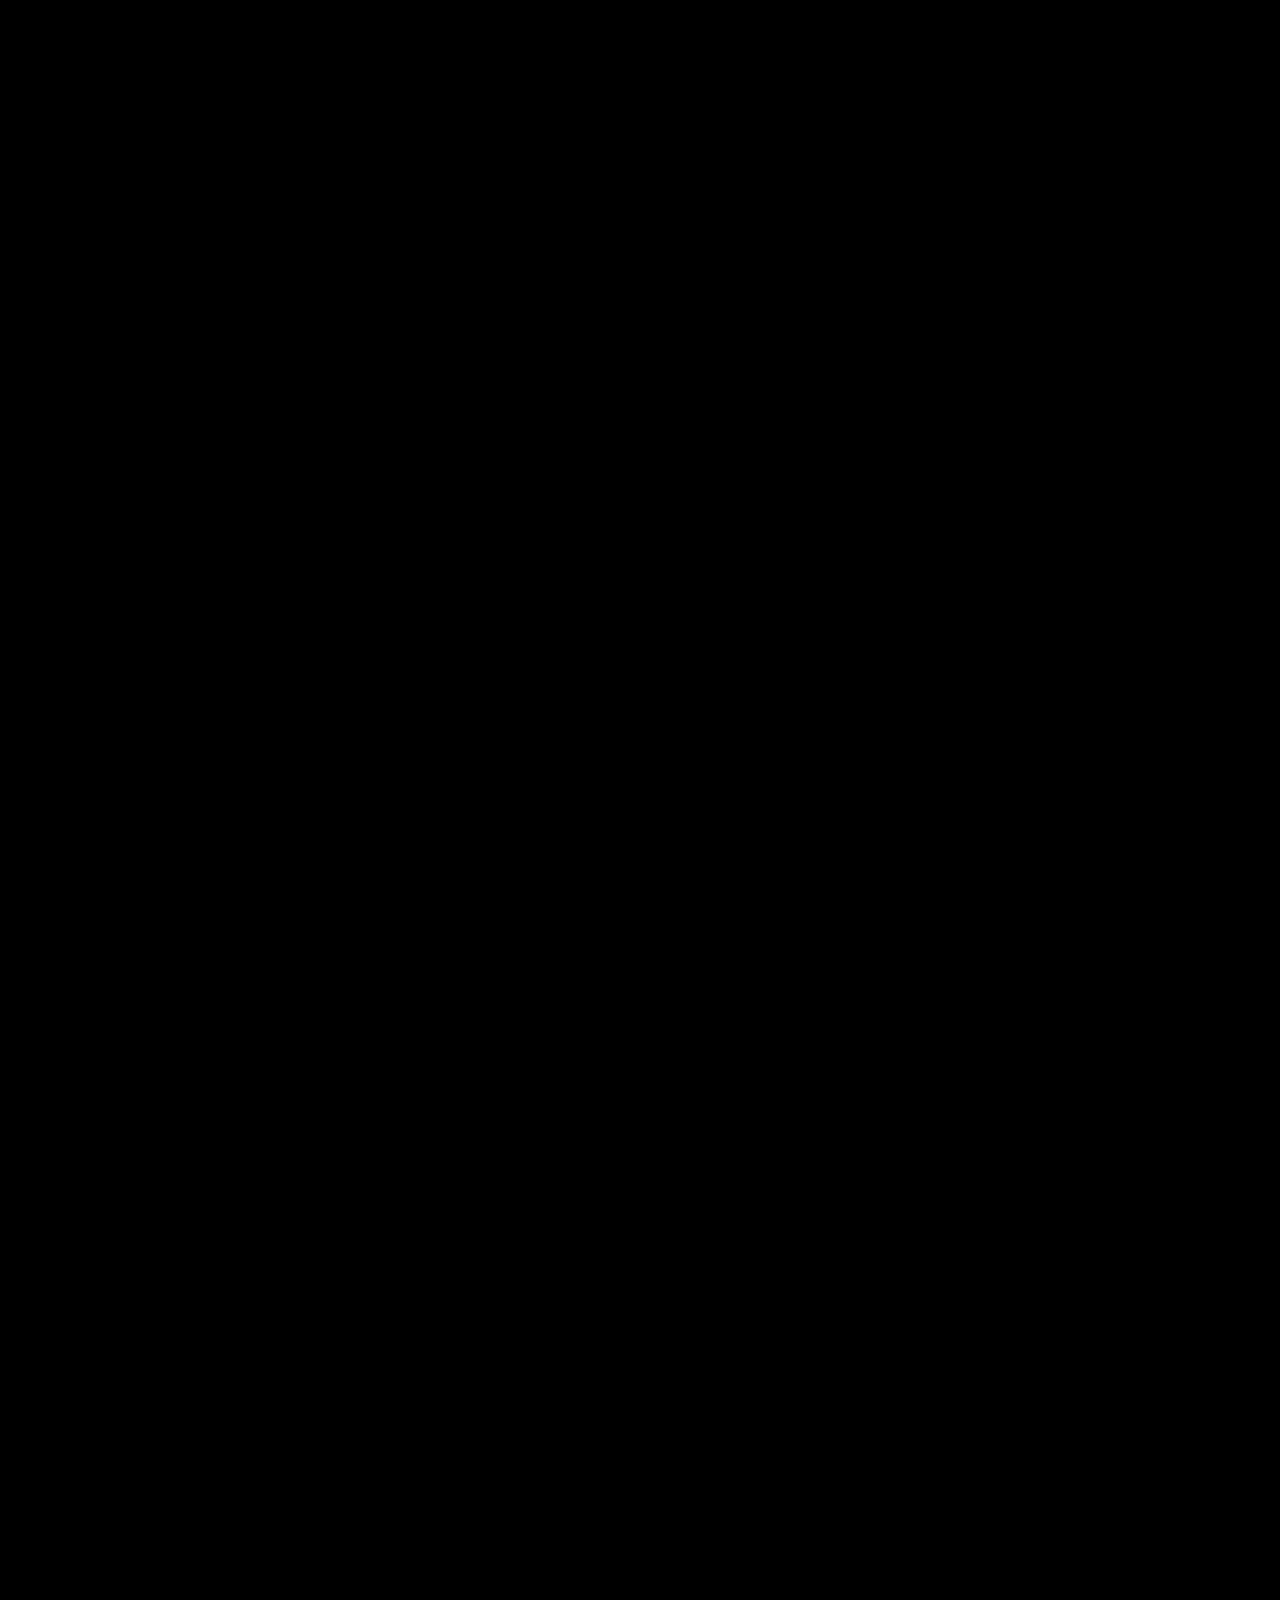
==== commit d069d4a5: "some index fixes" ====
--- a/index.html
+++ b/index.html
@@ -20,10 +20,10 @@
             justify-content: start;
             min-height: 100vh;
             overflow-y: auto;
-            font-size: 30px;
+            font-size: 20px;
         }
         .canvas-container {
-            width: 95vw;
+            width: 80vw;
             max-width: 1200px;
             margin: 20px auto;
             position: relative;
@@ -57,8 +57,8 @@
             padding: 20px;
         }
         .header-text a {
-            color: white;
-            font-size: 36px;
+			color: #00ffff;
+            font-size: 15px;
             text-decoration: underline;
             display: block;
             margin-bottom: 10px;
@@ -102,6 +102,28 @@
         }
         .social-links img:hover {
             transform: scale(1.2);
+        }
+        .centered-paragraph {
+            text-align: center;
+            max-width: 65%;
+            margin: 20px auto; /* Centers the div horizontally */
+            border: 1px dashed #00ffff; /* Updated border color as per your example */
+            padding: 20px;
+            border-radius: 5px;
+        }
+		.fixed-logo {
+            position: fixed;
+            top: 50%; /* Center vertically */
+            right: 5px; /* Distance from the right */
+            transform: translateY(-50%); /* Adjust for vertical centering */
+            z-index: 100; /* Ensure it stays above other elements */
+        }
+        .fixed-logo img {
+			width: 8vw; /* Make the logo width responsive */
+			max-width: 70px; /* Set a maximum size */
+			height: auto; /* Maintain aspect ratio */
+			cursor: pointer;
+			transition: transform 0.3s;
         }
     </style>
 </head>
@@ -123,12 +145,13 @@
         </a>
     </div>
 
-        <div class="header-text">
-            <a href="mission-statement.html" style="color: white; font-size: 36px; text-decoration: underline;">THIRST FOR ANNIHILATION</a>
-        </div>
-
         <p class="center-text">
-            Meme Koin | Kaspa | Trading on 
+            <a href="mission-statement.html" style="color: #00ffff; text-decoration: underline;">
+                FRAMEWORKS for AUTONOMOUS SNAIL TECHNOLOGIES</a>
+			</p>
+
+        <p class="center-text">
+            Kaspa | Trading on 
             <a href="https://dapp.chainge.finance/?fromChain=KAS&toChain=KAS&fromToken=USDT&toToken=fast" 
             target="_blank" style="color: #00ffff; text-decoration: underline;">Chainge</a> 
             & 
@@ -137,8 +160,18 @@
              | <a href="rwa.html"
             target="_blank" style="color: #00ffff; text-decoration: underline;">RWA</a>
             </p></br>
-
-<p>Ethnovirus targets brains Technovirus targets socio-economic quid pro quo … An obsession bordering on the demonic. “入魔的执念"…” We are here to spread the love and good vibes. We are tryin…Real snailheads onlyPlay it back:K A S P A I S F A S T A This is extremely dank K A S P A I S F A S T A #Kaspa $KASBlockDAG > Blockchain love to see it 🤣 accelerate We be on that $FAST train 🐌 Don't hate the player. I hate the game $FAST ride or die Cybernetics folds pragmatism into involutionary techni-cal runaway. Punk arises within the culture of universal prostitu…NO HELLO KITTY!! DON'T DO IT!YOU SHOULD HAVE SIGNED UP FOR THE AIRDROP WHEN YOU HAD THE CHANCE!QT THIS MEME WITH YOUR KASPA WALLET ADDRESS AND 🐌 LEST YOU END UP LIKE THIS! $fast echoes like an immense tomb, yet the stars still burn. Why does the sun take so long to die? Fun fact. Slugs love beer.</p>
+            
+            <div class="centered-paragraph">
+                <p>Ethnovirus targets brains Technovirus targets socio-economic quid pro quo … An obsession bordering on the demonic. 
+                    “入魔的执念"…” We are here to spread the love and good vibes. We are tryin…Real snailheads onlyPlay it back:
+                    K A S P A I S F A S T A This is extremely dank K A S P A I S F A S T A #Kaspa $KASBlockDAG > 
+                    Blockchain love to see it 🤣 accelerate We be on that $FAST train 🐌 Don't hate the player. 
+                    I hate the game $FAST ride or die Cybernetics folds pragmatism into involutionary techni-cal runaway. 
+                    Punk arises within the culture of universal prostitu…NO HELLO KITTY!! DON'T DO IT!
+                    YOU SHOULD HAVE SIGNED UP FOR THE AIRDROP WHEN YOU HAD THE CHANCE!QT THIS MEME WITH YOUR KASPA WALLET ADDRESS AND 🐌 
+                    LEST YOU END UP LIKE THIS! $fast echoes like an immense tomb, yet the stars still burn. Why does the sun take so long to die? 
+                    Fun fact. Slugs love beer.</p>
+            </div>
 
     </div>
 </header>
@@ -148,6 +181,9 @@
         <div class="gif-overlay" id="gifOverlay"></div>
     </div>
 </main>
+<div class="fixed-logo">
+	<img src="site-assets/rwa/banner.png" alt="Logo" />
+</div>
 <script>
 
 const imagePool = [
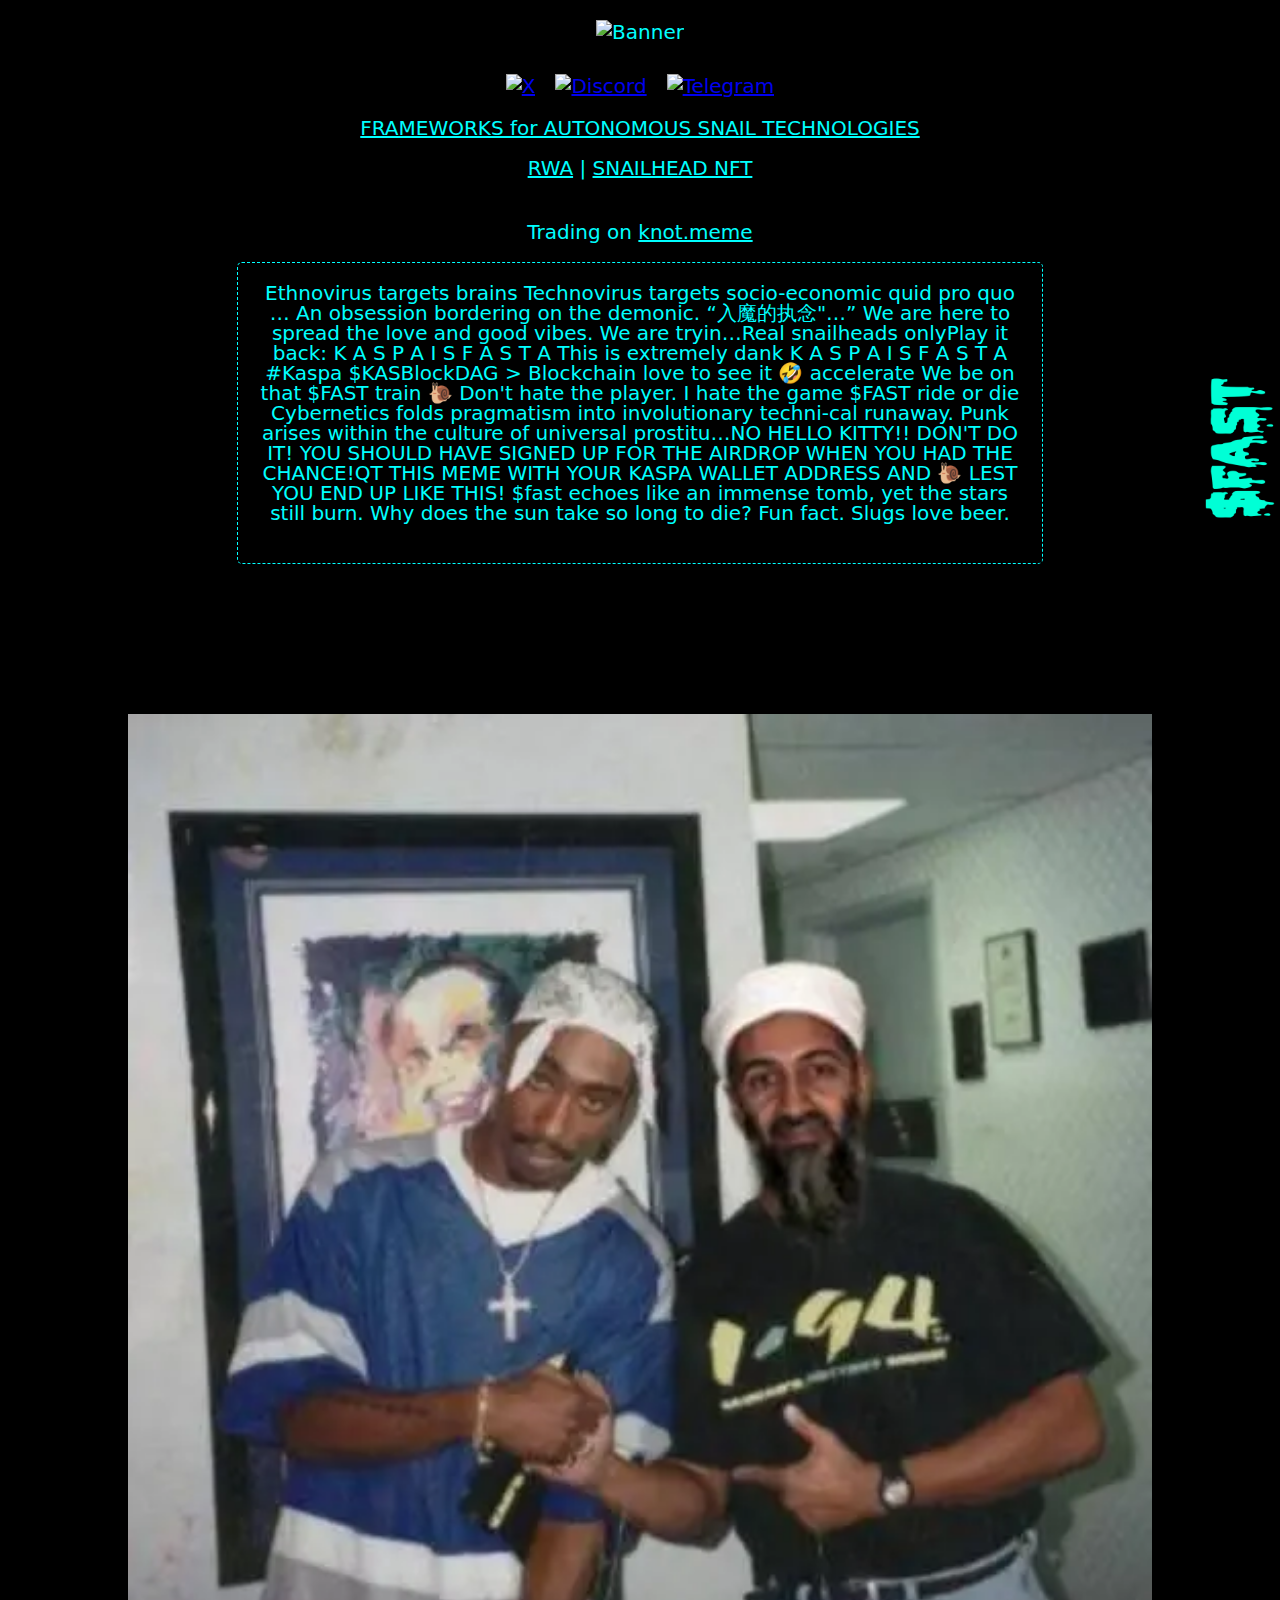
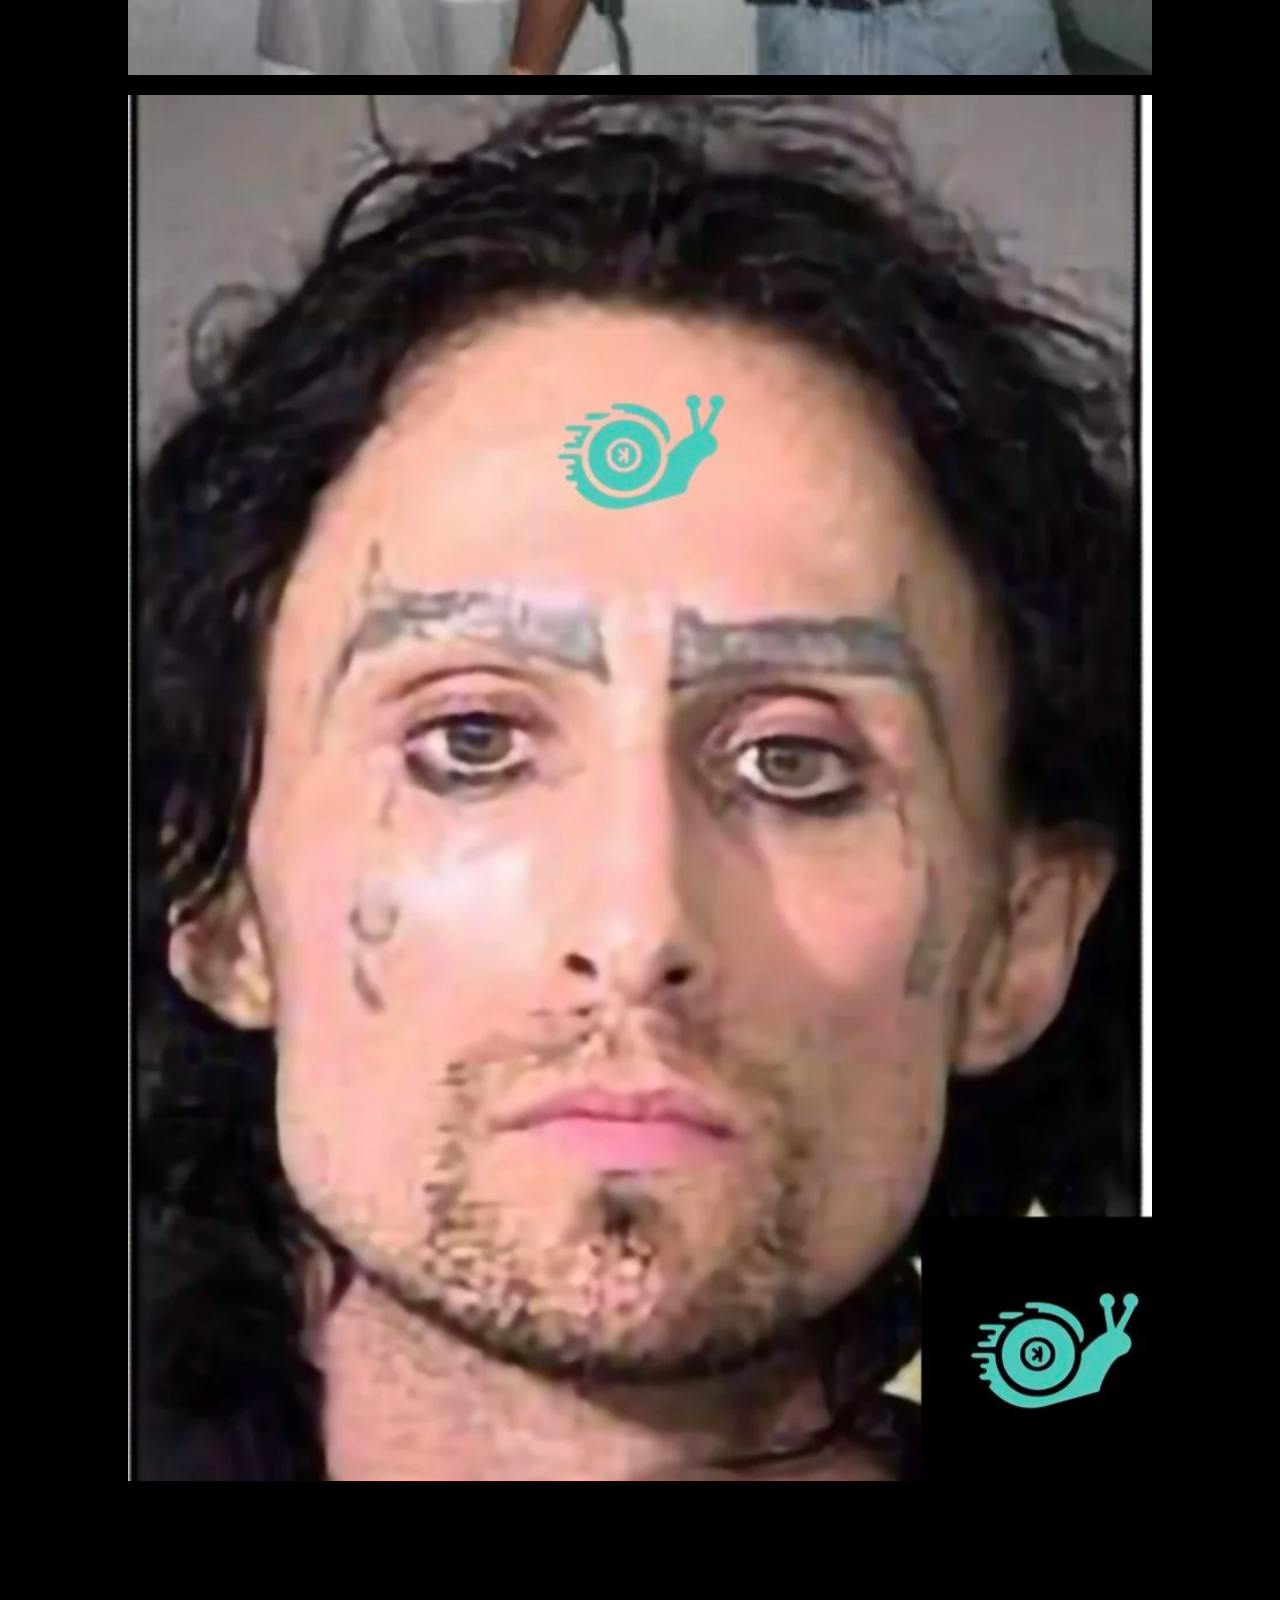
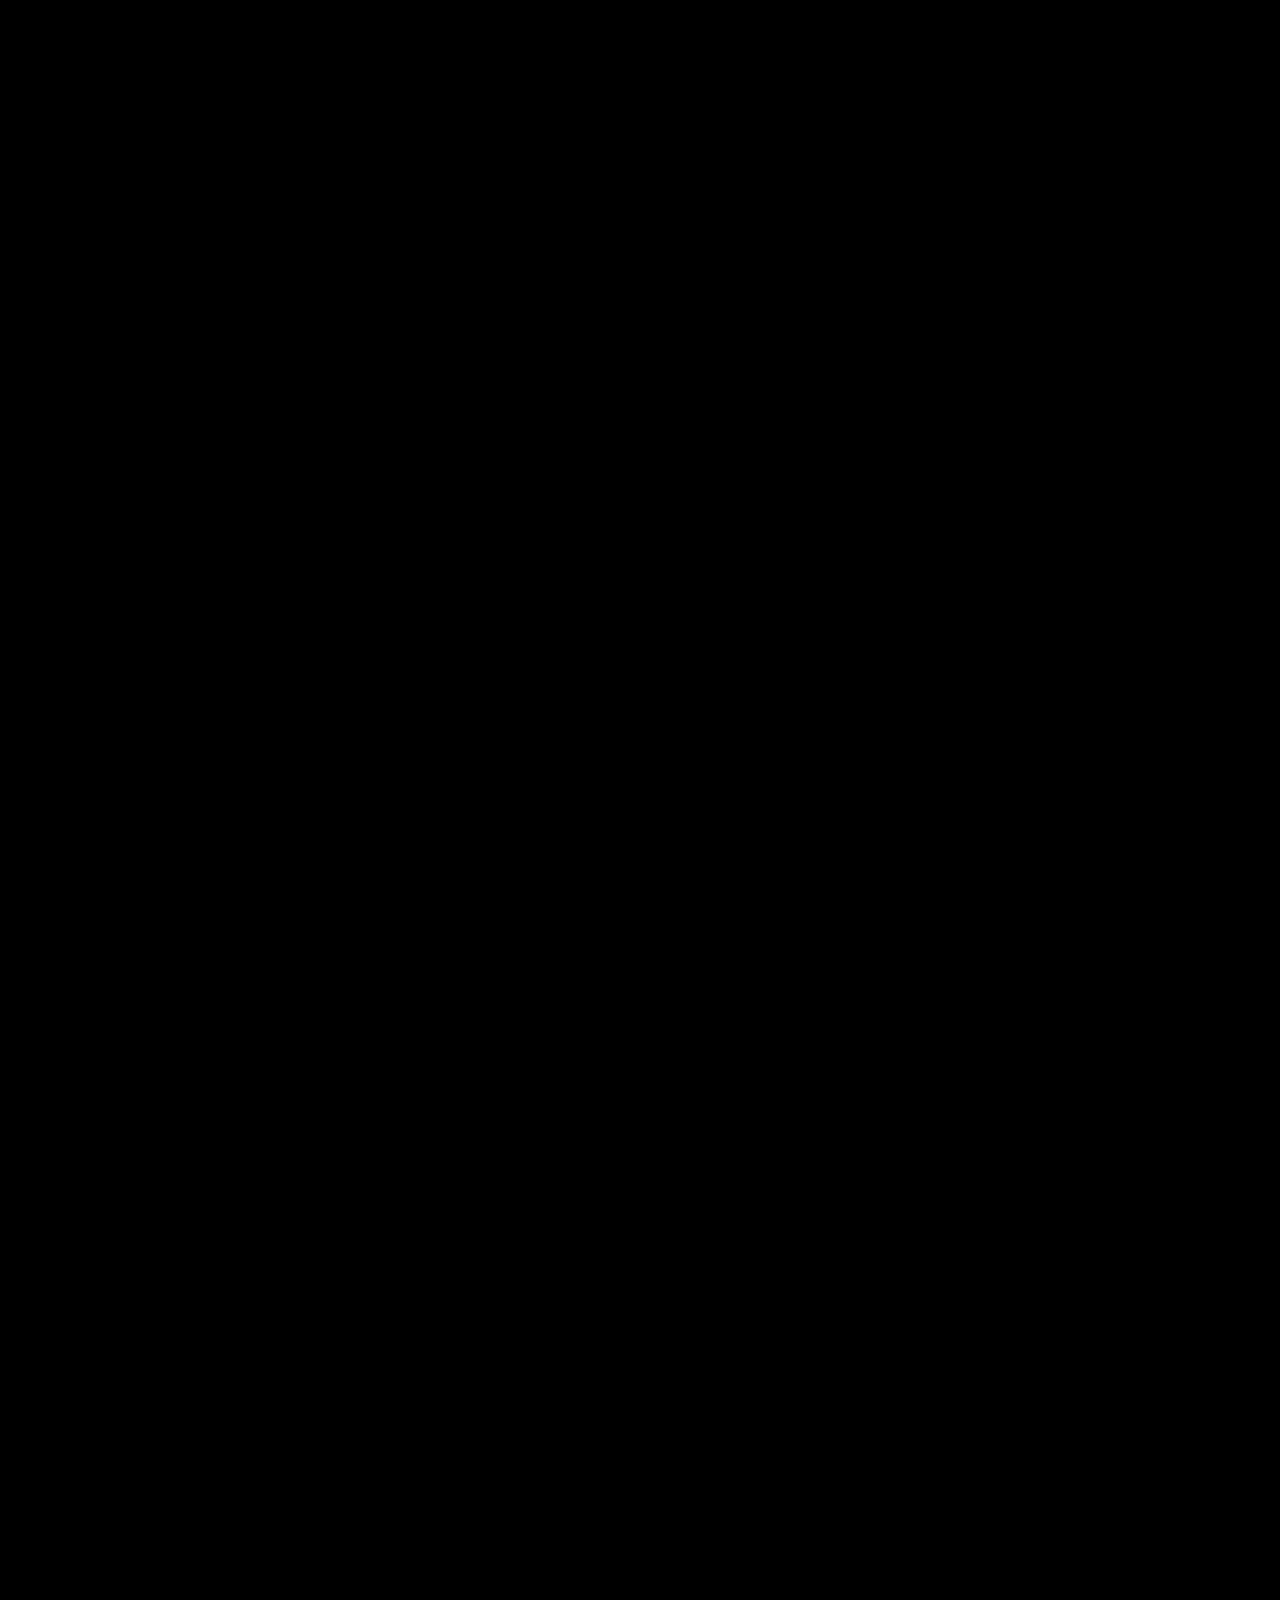
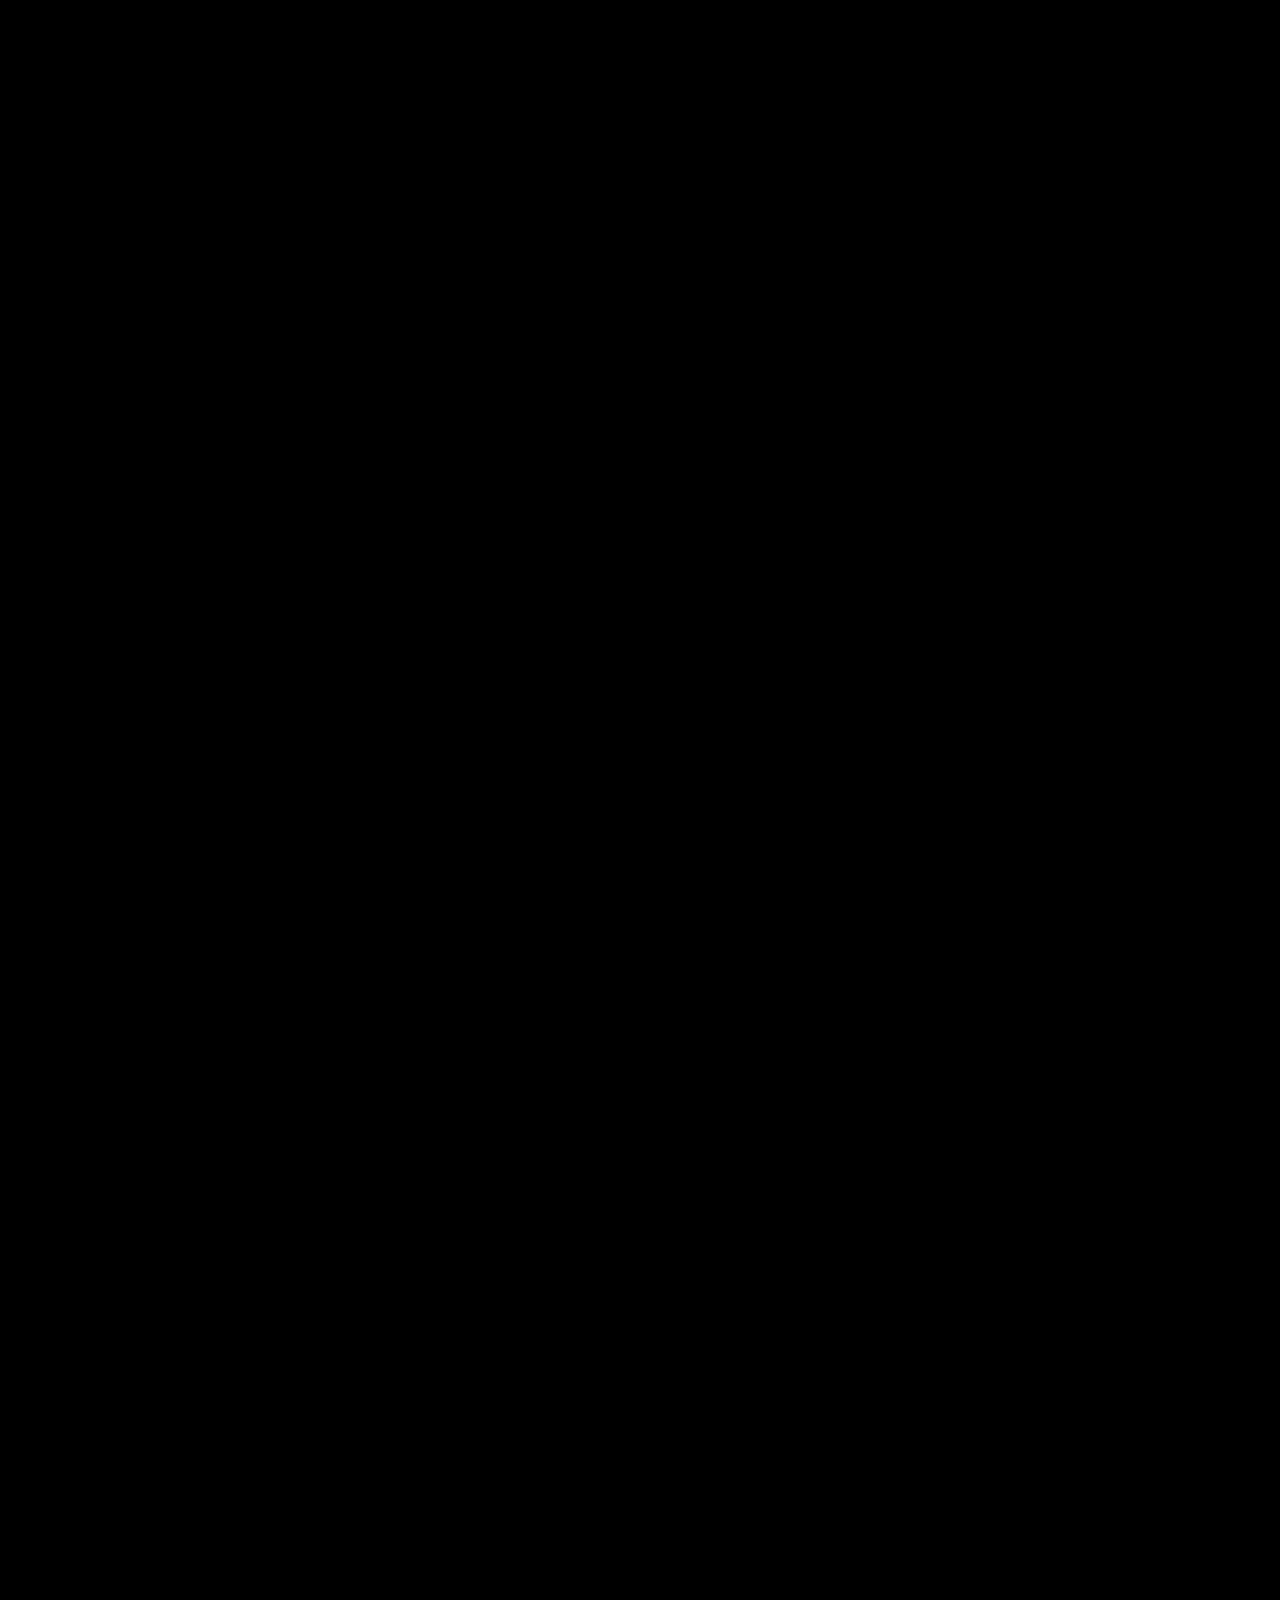
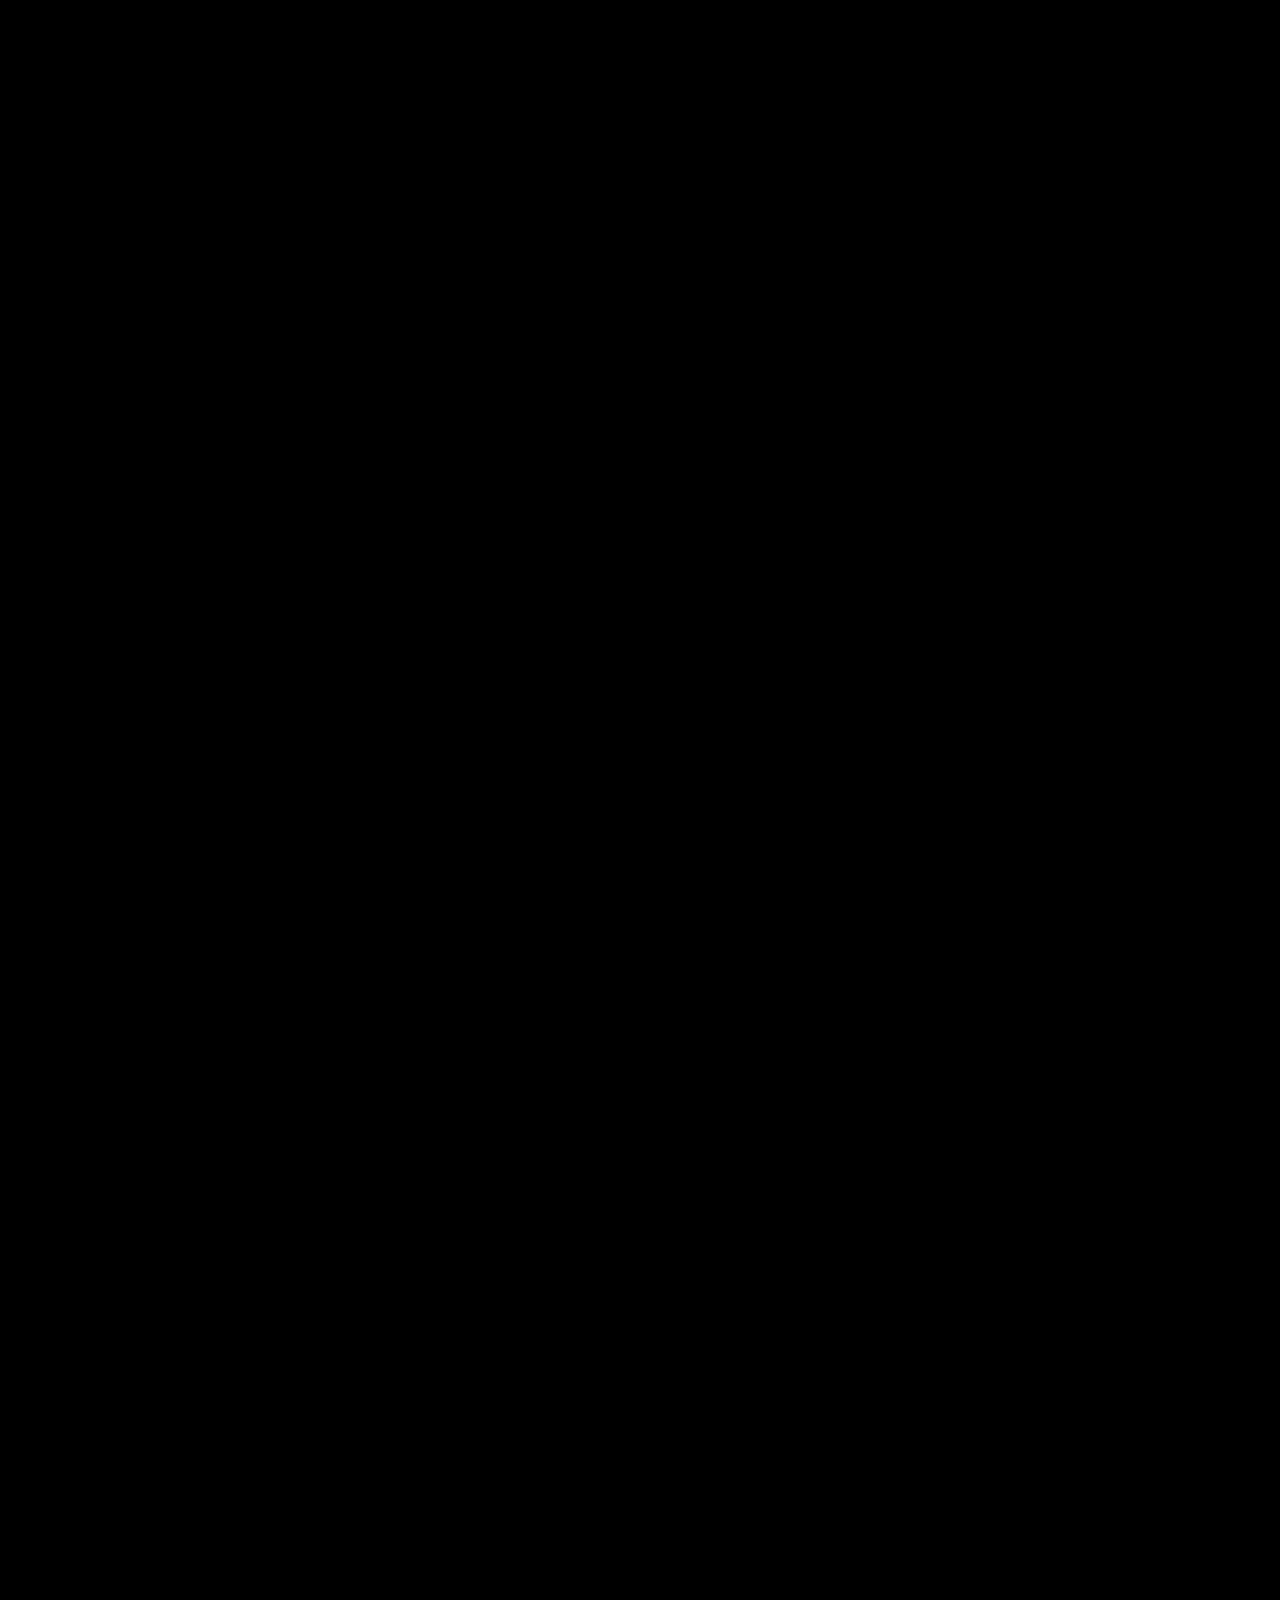
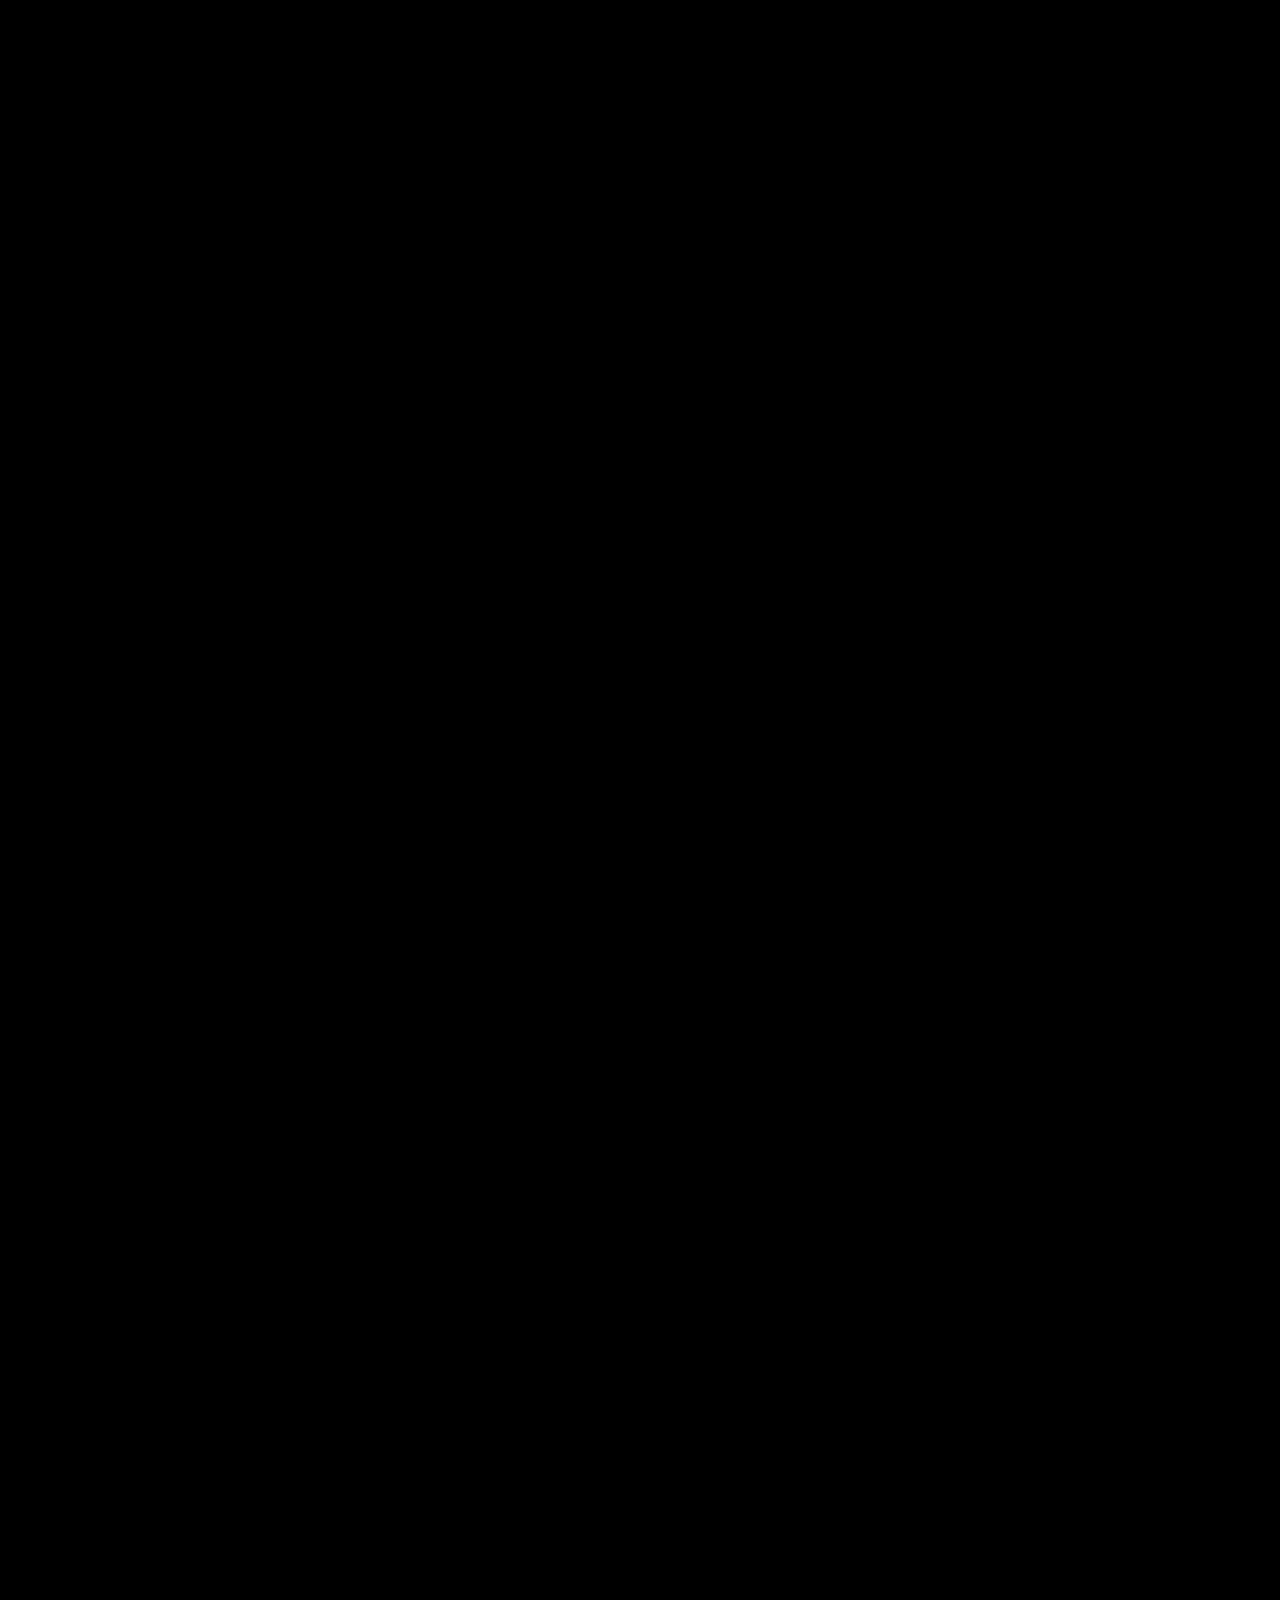
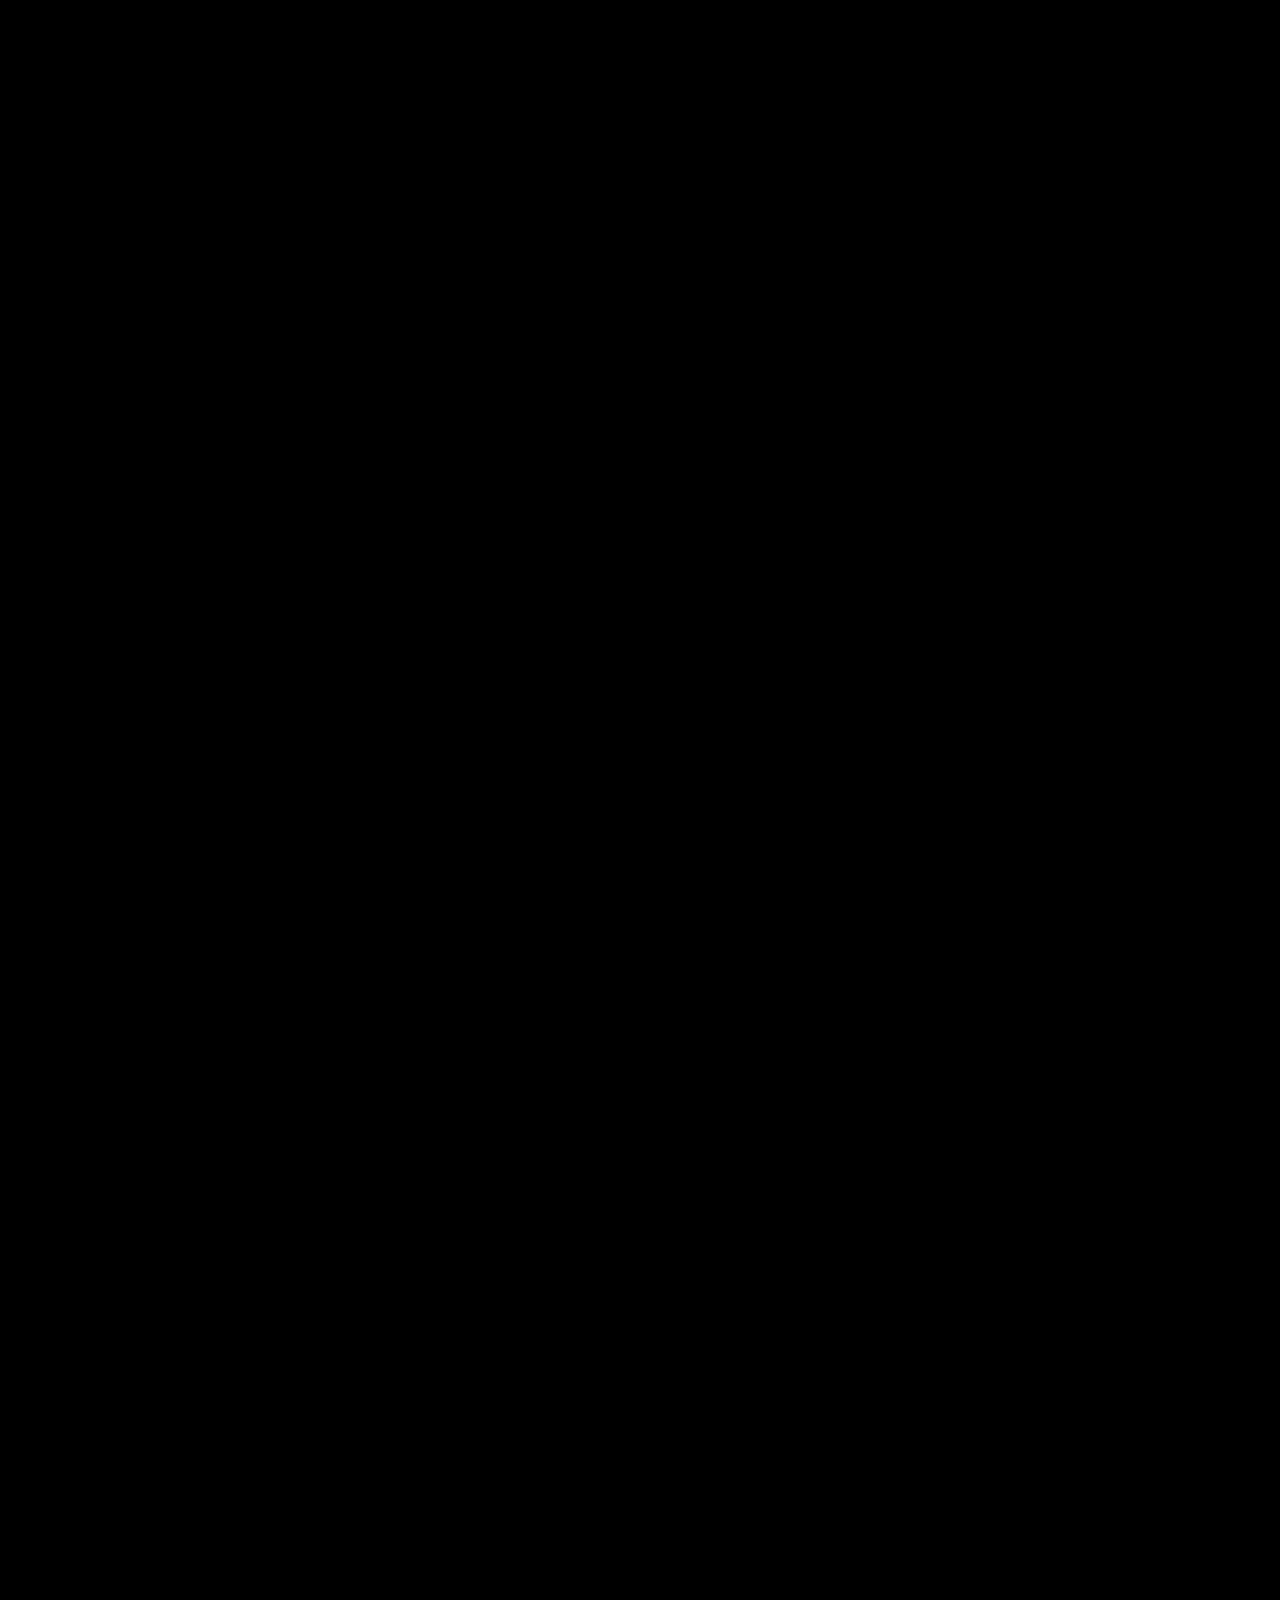
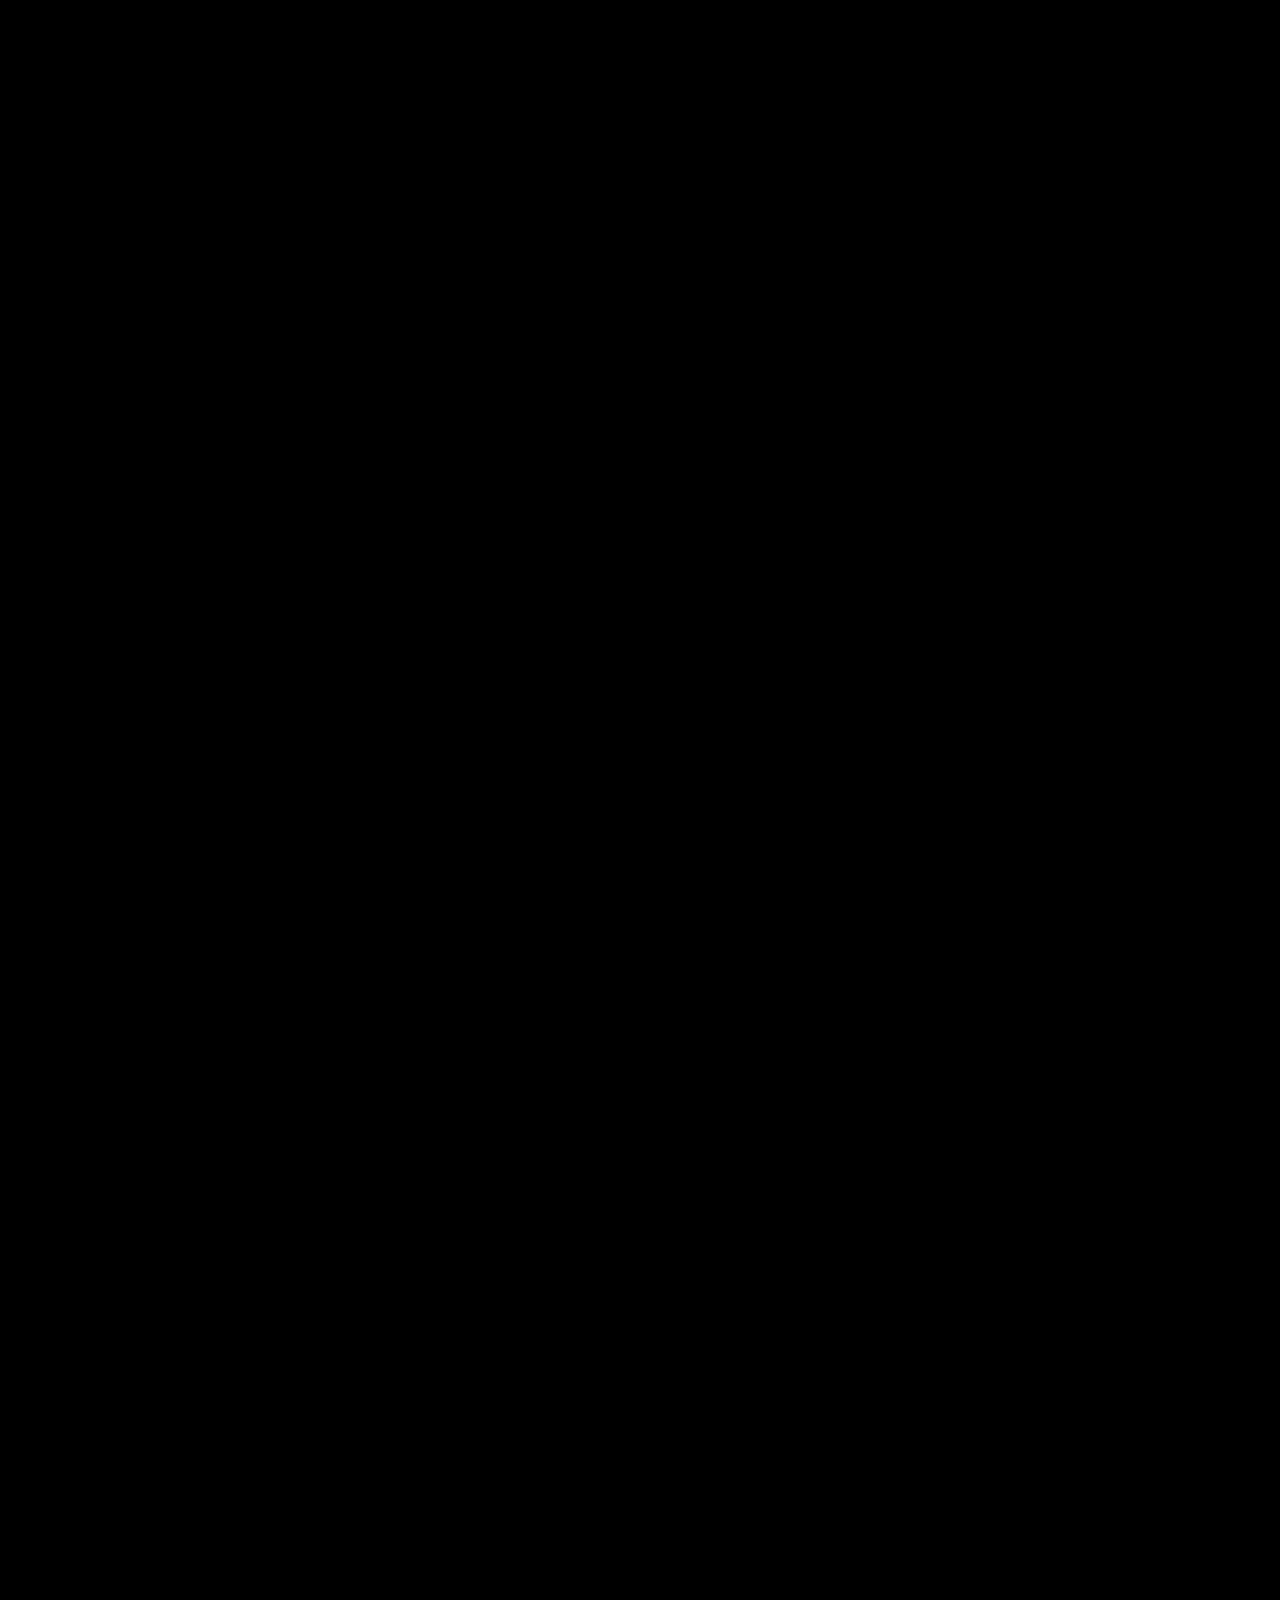
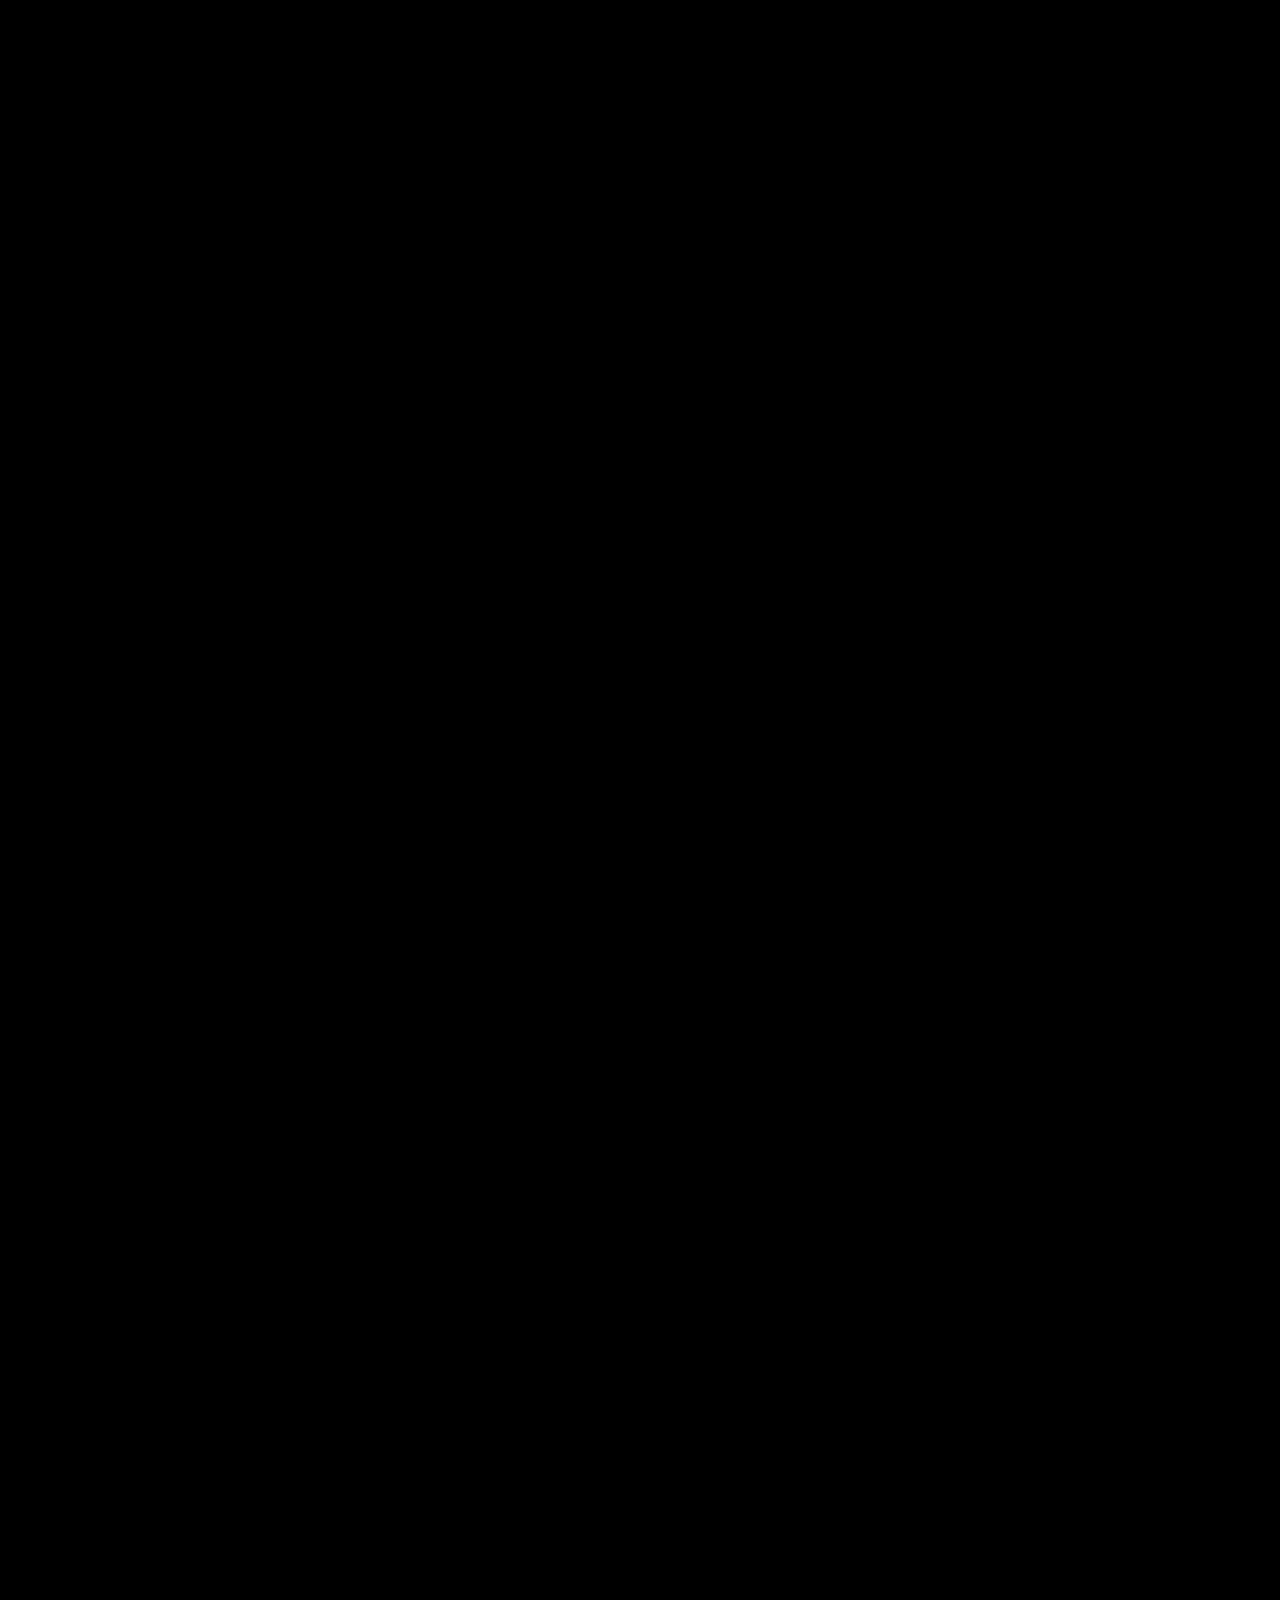
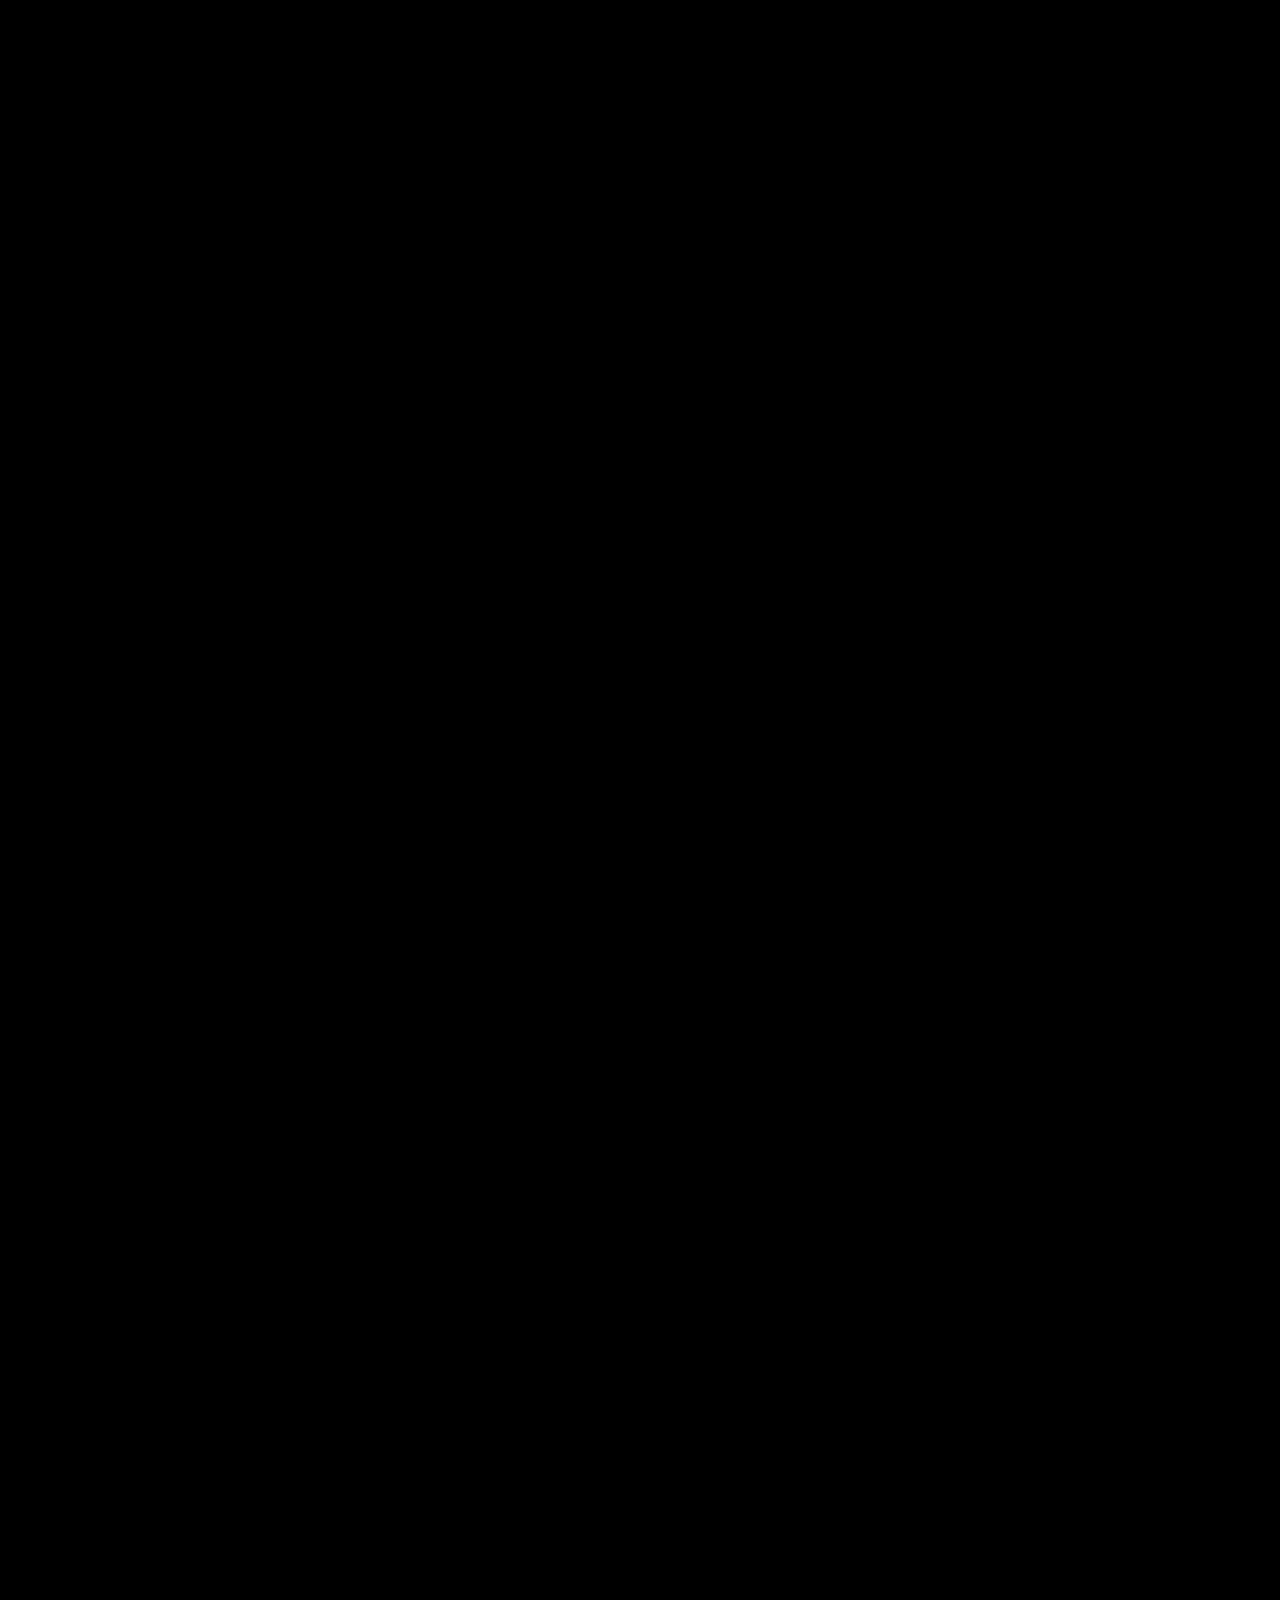
==== commit d1bc85e1: "adding SNAILHEAD_NFT" ====
--- a/index.html
+++ b/index.html
@@ -3,7 +3,7 @@
 <head>
     <meta charset="UTF-8">
     <meta name="viewport" content="width=device-width, initial-scale=1.0">
-    <title>█ █ █ █ $FAST  █ █ █ █</title>
+    <title>█ █ █ █ $FAST █ █ █ █</title>
     <style>
         * {
             box-sizing: border-box;
@@ -150,16 +150,15 @@
                 FRAMEWORKS for AUTONOMOUS SNAIL TECHNOLOGIES</a>
 			</p>
 
-        <p class="center-text">
-            Kaspa | Trading on 
-            <a href="https://dapp.chainge.finance/?fromChain=KAS&toChain=KAS&fromToken=USDT&toToken=fast" 
-            target="_blank" style="color: #00ffff; text-decoration: underline;">Chainge</a> 
-            & 
-            <a href="https://t.me/kspr_home_bot?start=refresh" 
-                    target="_blank" style="color: #00ffff; text-decoration: underline;">KSPRBOT</a>
-             | <a href="rwa.html"
+        <p class="center-text"> 
+            <a href="rwa.html"
             target="_blank" style="color: #00ffff; text-decoration: underline;">RWA</a>
+            | <a href="snailhead_nft.html"
+            target="_blank" style="color: #00ffff; text-decoration: underline;">SNAILHEAD NFT</a>
             </p></br>
+        <p class="center-text">Trading on 
+            <a href="https://knot.meme/token/krc20/FAST" 
+            target="_blank" style="color: #00ffff; text-decoration: underline;">knot.meme</a></p>
             
             <div class="centered-paragraph">
                 <p>Ethnovirus targets brains Technovirus targets socio-economic quid pro quo … An obsession bordering on the demonic. 
@@ -182,9 +181,16 @@
     </div>
 </main>
 <div class="fixed-logo">
-	<img src="site-assets/rwa/banner.png" alt="Logo" />
+	<img id="logoImage" src="site-assets/rwa/banner.png" alt="Logo" />
 </div>
+
 <script>
+	document.getElementById('logoImage').addEventListener('click', function () {
+		window.scrollTo({
+			top: 0,
+			behavior: 'smooth' // Smooth scrolling effect
+		});
+	});	
 
 const imagePool = [
     "https://AccKaspa.github.io/img/0001.webp", "https://AccKaspa.github.io/img/0002.webp",
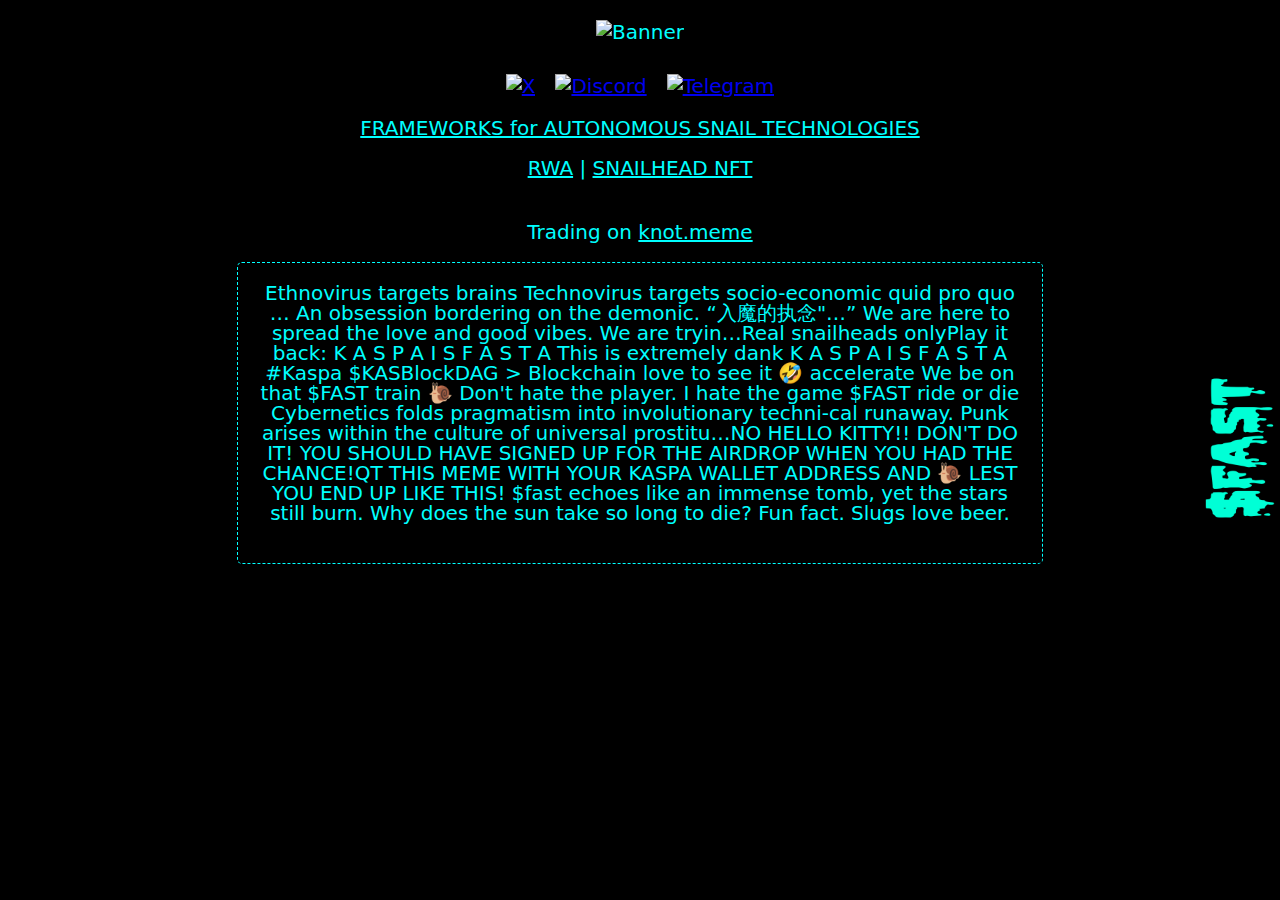
==== commit 97ba6ae7: "muting images" ====
--- a/index.html
+++ b/index.html
@@ -175,10 +175,10 @@
     </div>
 </header>
 <main>
-    <div class="canvas-container" id="canvasContainer">
+    <!-- <div class="canvas-container" id="canvasContainer">
         <div id="backgroundImages"></div>
         <div class="gif-overlay" id="gifOverlay"></div>
-    </div>
+    </div> -->
 </main>
 <div class="fixed-logo">
 	<img id="logoImage" src="site-assets/rwa/banner.png" alt="Logo" />
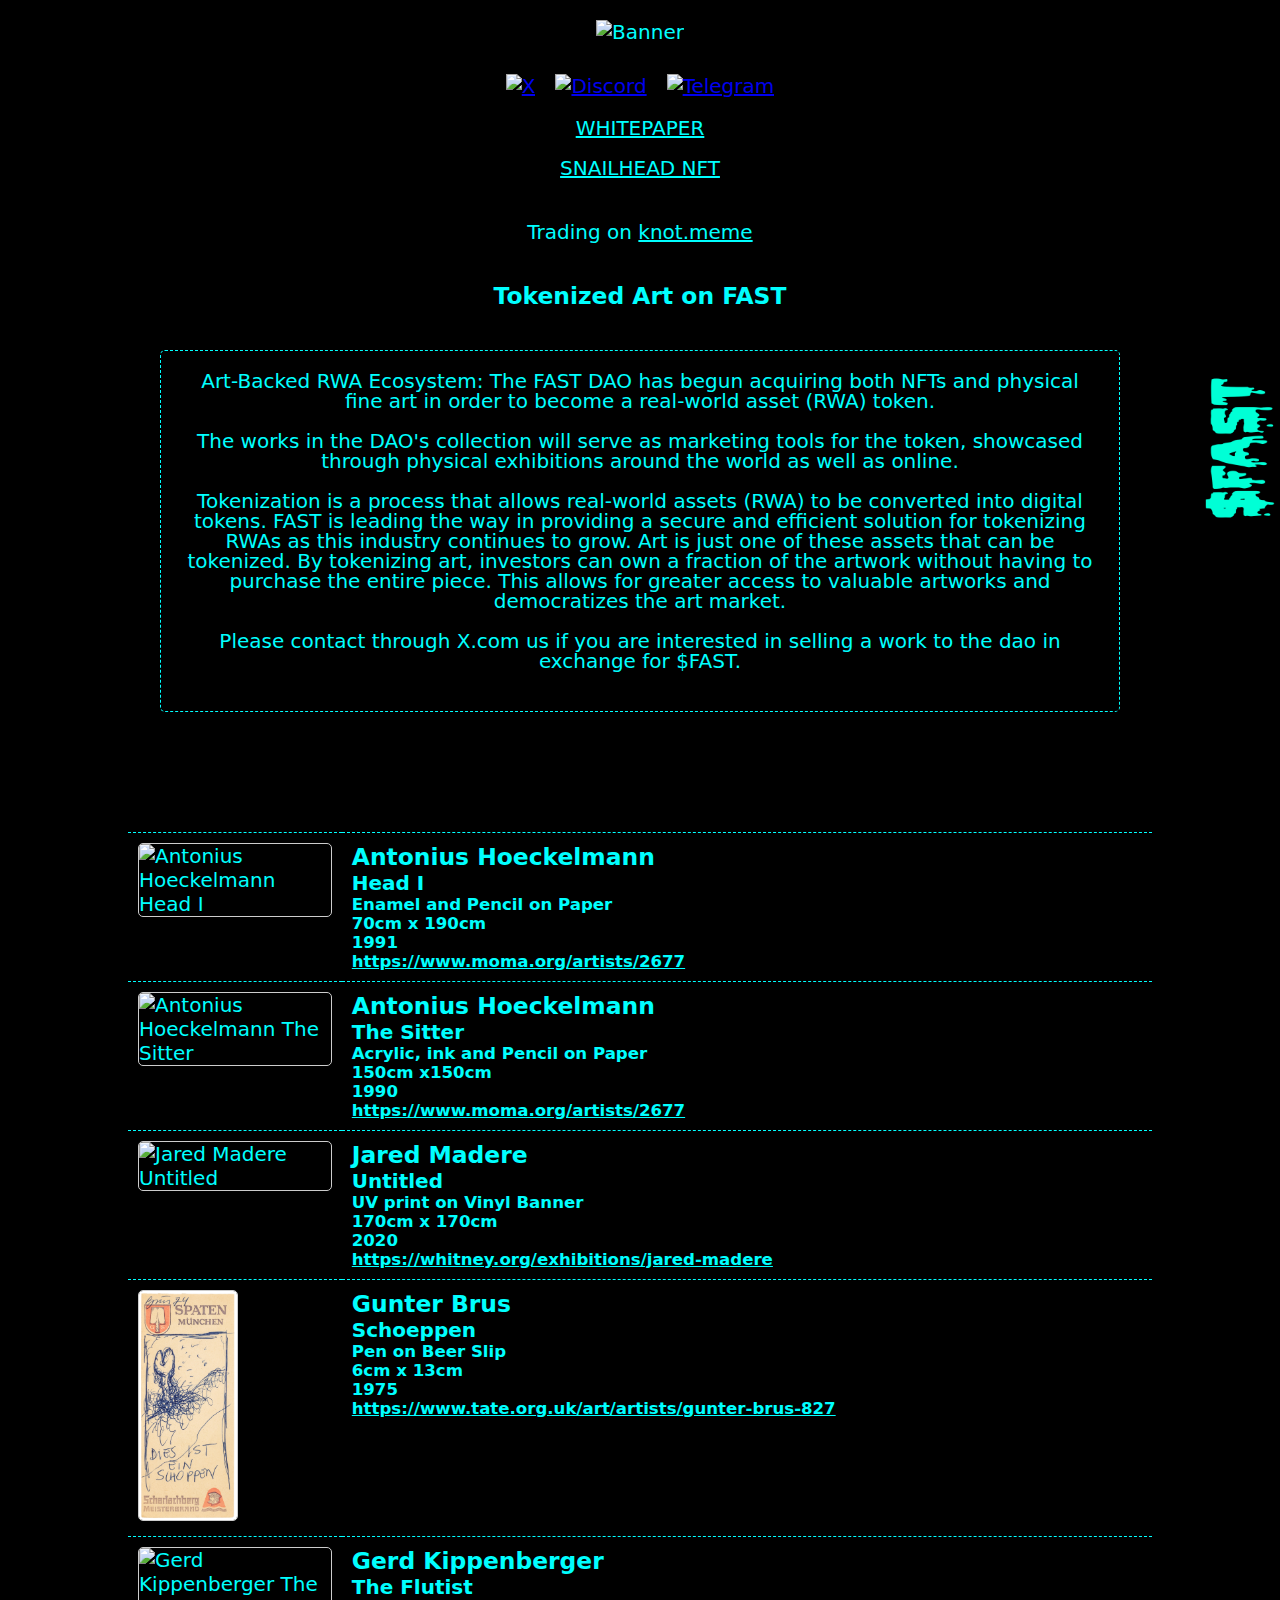
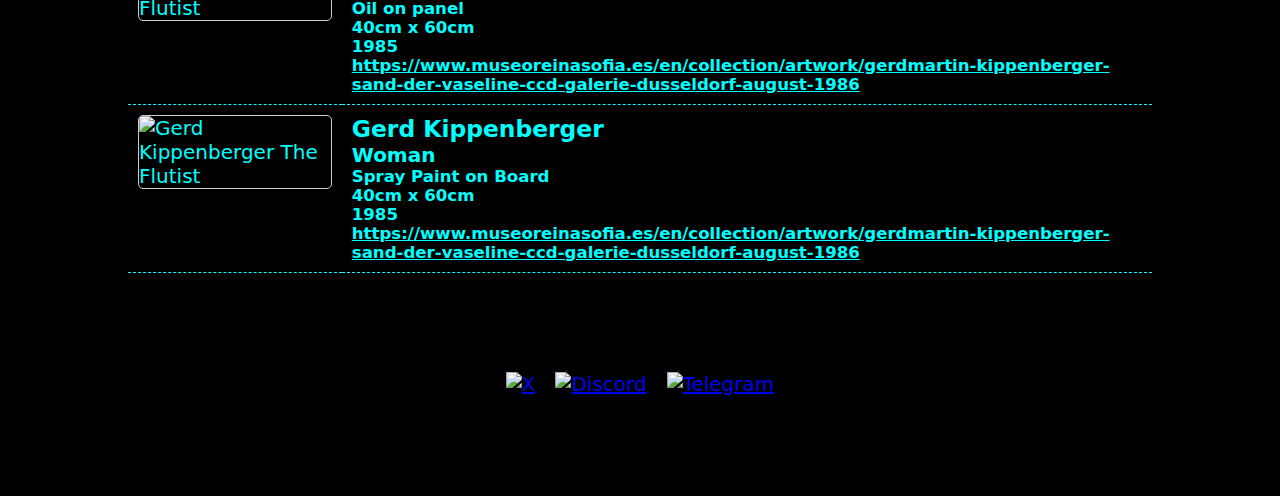
==== commit fa588e7e: "new index" ====
--- a/index.html
+++ b/index.html
@@ -23,7 +23,7 @@
             font-size: 20px;
         }
         .canvas-container {
-            width: 80vw;
+            width: 85vw;
             max-width: 1200px;
             margin: 20px auto;
             position: relative;
@@ -57,8 +57,8 @@
             padding: 20px;
         }
         .header-text a {
-			color: #00ffff;
-            font-size: 15px;
+            color: white;
+            font-size: 36px;
             text-decoration: underline;
             display: block;
             margin-bottom: 10px;
@@ -76,7 +76,7 @@
             flex-direction: column;
         }
         .header-text p {
-            line-height: 1.8;
+            line-height: 1;
             word-wrap: break-word;
             white-space: pre-line;
             text-align: justify;
@@ -103,13 +103,115 @@
         .social-links img:hover {
             transform: scale(1.2);
         }
+        .table-container {
+            display: table;
+			width: 80vw;
+            max-width: 1200px;
+            margin: 20px auto;
+            position: relative;
+            border-collapse: collapse;
+            border-spacing: 0 15px;
+        }
+
+        .table-row {
+            display: table-row;
+            border-top: 1px dashed #00ffff;
+        }
+
+        .table-cell {
+            display: table-cell;
+            vertical-align: top;
+            padding: 10px;
+			max-width: 80%; /* Ensures cells don't overflow */
+    		word-wrap: break-word;
+        }
+		@media (max-width: 768px) {
+			.table-container {
+				display: block;
+				width: 100%;
+			}
+
+			.table-row {
+				display: block;
+				margin-bottom: 15px; /* Adds spacing between "rows" */
+				border-top: none;
+			}
+
+			.table-cell {
+				display: block;
+				max-width: 85vw;
+				padding: 10px 0;
+				text-align: left; /* Align content to the left */
+				border-top: 1px dashed #00ffff;
+			}
+
+			.table-cell img {
+				margin: 0 auto 10px; /* Centers the image and adds spacing */
+				display: block;
+			}
+		}
+        .thumbnail {
+            width: 100px;
+            height: auto;
+            cursor: pointer;
+            border: 1px solid #ccc;
+            border-radius: 5px;
+        }
+
+        .info {
+            padding-left: 10px;
+        }
+
+        .banner {
+            text-align: center;
+            padding: 10px;
+            font-size: 14px;
+            font-weight: bold;
+        }
+
+        .modal {
+            display: none;
+            position: fixed;
+            top: 0;
+            left: 0;
+            width: 100%;
+            height: 100%;
+            background-color: rgba(0, 0, 0, 0.8);
+            justify-content: center;
+            align-items: center;
+            z-index: 1000;
+        }
+
+        .modal img {
+            max-width: 90%;
+            max-height: 90%;
+            border: 5px solid white;
+            border-radius: 5px;
+        }
+
+        .modal-close {
+            position: absolute;
+            top: 20px;
+            right: 20px;
+            font-size: 30px;
+            color: white;
+            cursor: pointer;
+        }
         .centered-paragraph {
             text-align: center;
-            max-width: 65%;
+            max-width: 75vw;
             margin: 20px auto; /* Centers the div horizontally */
             border: 1px dashed #00ffff; /* Updated border color as per your example */
             padding: 20px;
             border-radius: 5px;
+        }
+        .footer {
+            /* position: fixed; */
+            bottom: 0;
+            left: 0;
+            width: 100%;
+            text-align: center;
+            padding: 80px 20px;
         }
 		.fixed-logo {
             position: fixed;
@@ -127,299 +229,195 @@
         }
     </style>
 </head>
+
 <body>
-<header>
-    <div class="banner-container">
-        <img src="AccKaspa.github.io/site-assets/banner.png" 
-             alt="Banner" style="width: 100%; height: 500px; object-fit: fill;">
-    </div>
-    <div class="social-links">
-        <a href="https://x.com/SNAIL_KOIN" target="_blank">
+    <header>
+        <div class="banner-container">
+            <img src="AccKaspa.github.io/site-assets/banner.png" 
+                alt="Banner" style="width: 100%; height: 500px; object-fit: fill;">
+        </div>
+        <div class="social-links">
+            <a href="https://x.com/SNAIL_KOIN" target="_blank">
             <img src="AccKaspa.github.io/site-assets/x.png" alt="X">
-        </a>
-        <a href="https://discord.gg/3CXbWdqXrP" target="_blank">
-            <img src="AccKaspa.github.io/site-assets/dis.png" alt="Discord">
-        </a>
-        <a href="http://t.me/snailheads" target="_blank">
-            <img src="AccKaspa.github.io/site-assets/tg.png" alt="Telegram">
-        </a>
-    </div>
-
+            </a>
+            <a href="https://discord.gg/3CXbWdqXrP" target="_blank">
+                <img src="AccKaspa.github.io/site-assets/dis.png" alt="Discord">
+            </a>
+            <a href="http://t.me/snailheads" target="_blank">
+                <img src="AccKaspa.github.io/site-assets/tg.png" alt="Telegram">
+            </a>
+        </div>
+        
         <p class="center-text">
             <a href="mission-statement.html" style="color: #00ffff; text-decoration: underline;">
-                FRAMEWORKS for AUTONOMOUS SNAIL TECHNOLOGIES</a>
-			</p>
-
+                WHITEPAPER</a>
+        </p>
+        
         <p class="center-text"> 
-            <a href="rwa.html"
-            target="_blank" style="color: #00ffff; text-decoration: underline;">RWA</a>
-            | <a href="snailhead_nft.html"
+            <a href="snailhead_nft.html"
             target="_blank" style="color: #00ffff; text-decoration: underline;">SNAILHEAD NFT</a>
-            </p></br>
+        </p></br>
         <p class="center-text">Trading on 
             <a href="https://knot.meme/token/krc20/FAST" 
             target="_blank" style="color: #00ffff; text-decoration: underline;">knot.meme</a></p>
-            
-            <div class="centered-paragraph">
-                <p>Ethnovirus targets brains Technovirus targets socio-economic quid pro quo … An obsession bordering on the demonic. 
-                    “入魔的执念"…” We are here to spread the love and good vibes. We are tryin…Real snailheads onlyPlay it back:
-                    K A S P A I S F A S T A This is extremely dank K A S P A I S F A S T A #Kaspa $KASBlockDAG > 
-                    Blockchain love to see it 🤣 accelerate We be on that $FAST train 🐌 Don't hate the player. 
-                    I hate the game $FAST ride or die Cybernetics folds pragmatism into involutionary techni-cal runaway. 
-                    Punk arises within the culture of universal prostitu…NO HELLO KITTY!! DON'T DO IT!
-                    YOU SHOULD HAVE SIGNED UP FOR THE AIRDROP WHEN YOU HAD THE CHANCE!QT THIS MEME WITH YOUR KASPA WALLET ADDRESS AND 🐌 
-                    LEST YOU END UP LIKE THIS! $fast echoes like an immense tomb, yet the stars still burn. Why does the sun take so long to die? 
-                    Fun fact. Slugs love beer.</p>
-            </div>
-
+    <div class="header-text">
+        <h3>Tokenized Art on FAST</h3>
     </div>
-</header>
-<main>
-    <!-- <div class="canvas-container" id="canvasContainer">
-        <div id="backgroundImages"></div>
-        <div class="gif-overlay" id="gifOverlay"></div>
-    </div> -->
-</main>
-<div class="fixed-logo">
-	<img id="logoImage" src="site-assets/rwa/banner.png" alt="Logo" />
-</div>
-
-<script>
-	document.getElementById('logoImage').addEventListener('click', function () {
-		window.scrollTo({
-			top: 0,
-			behavior: 'smooth' // Smooth scrolling effect
-		});
-	});	
-
-const imagePool = [
-    "https://AccKaspa.github.io/img/0001.webp", "https://AccKaspa.github.io/img/0002.webp",
-    "https://AccKaspa.github.io/img/0003.webp", "https://AccKaspa.github.io/img/0004.webp",
-    "https://AccKaspa.github.io/img/0005.webp", "https://AccKaspa.github.io/img/0006.webp",
-    "https://AccKaspa.github.io/img/0007.webp", "https://AccKaspa.github.io/img/0008.webp",
-    "https://AccKaspa.github.io/img/0009.webp", "https://AccKaspa.github.io/img/0010.webp",
-    "https://AccKaspa.github.io/img/0011.webp", "https://AccKaspa.github.io/img/0012.webp",
-    "https://AccKaspa.github.io/img/0013.webp", "https://AccKaspa.github.io/img/0014.webp",
-    "https://AccKaspa.github.io/img/0015.webp", "https://AccKaspa.github.io/img/0016.webp",
-    "https://AccKaspa.github.io/img/0017.webp", "https://AccKaspa.github.io/img/0018.webp",
-    "https://AccKaspa.github.io/img/0019.webp", "https://AccKaspa.github.io/img/0020.webp",
-    "https://AccKaspa.github.io/img/0021.webp", "https://AccKaspa.github.io/img/0022.webp",
-    "https://AccKaspa.github.io/img/0023.webp", "https://AccKaspa.github.io/img/0024.webp",
-    "https://AccKaspa.github.io/img/0025.webp", "https://AccKaspa.github.io/img/0026.webp",
-    "https://AccKaspa.github.io/img/0027.webp", "https://AccKaspa.github.io/img/0028.webp",
-    "https://AccKaspa.github.io/img/0029.webp", "https://AccKaspa.github.io/img/0030.webp",
-    "https://AccKaspa.github.io/img/0031.webp", "https://AccKaspa.github.io/img/0032.webp",
-    "https://AccKaspa.github.io/img/0033.webp", "https://AccKaspa.github.io/img/0034.webp",
-    "https://AccKaspa.github.io/img/0035.webp", "https://AccKaspa.github.io/img/0037.webp",
-    "https://AccKaspa.github.io/img/0038.webp", "https://AccKaspa.github.io/img/0039.webp",
-    "https://AccKaspa.github.io/img/0040.webp", "https://AccKaspa.github.io/img/0041.webp",
-    "https://AccKaspa.github.io/img/0042.webp", "https://AccKaspa.github.io/img/0043.webp",
-    "https://AccKaspa.github.io/img/0044.webp", "https://AccKaspa.github.io/img/0045.webp",
-    "https://AccKaspa.github.io/img/0046.webp", "https://AccKaspa.github.io/img/0047.webp",
-    "https://AccKaspa.github.io/img/0048.webp", "https://AccKaspa.github.io/img/0049.webp",
-    "https://AccKaspa.github.io/img/0050.webp", "https://AccKaspa.github.io/img/0051.webp",
-    "https://AccKaspa.github.io/img/0052.webp", "https://AccKaspa.github.io/img/0054.webp",
-    "https://AccKaspa.github.io/img/0055.webp", "https://AccKaspa.github.io/img/0056.webp",
-    "https://AccKaspa.github.io/img/0057.webp", "https://AccKaspa.github.io/img/0058.webp",
-    "https://AccKaspa.github.io/img/0059.webp", "https://AccKaspa.github.io/img/0060.webp",
-    "https://AccKaspa.github.io/img/0061.webp", "https://AccKaspa.github.io/img/0062.webp",
-    "https://AccKaspa.github.io/img/0063.webp", "https://AccKaspa.github.io/img/0064.webp",
-    "https://AccKaspa.github.io/img/0065.webp", "https://AccKaspa.github.io/img/0066.webp",
-    "https://AccKaspa.github.io/img/0067.webp", "https://AccKaspa.github.io/img/0068.webp",
-    "https://AccKaspa.github.io/img/0069.webp", "https://AccKaspa.github.io/img/0071.webp",
-    "https://AccKaspa.github.io/img/0072.webp", "https://AccKaspa.github.io/img/0073.webp",
-    "https://AccKaspa.github.io/img/0074.webp", "https://AccKaspa.github.io/img/0075.webp",
-    "https://AccKaspa.github.io/img/0076.webp", "https://AccKaspa.github.io/img/0077.webp",
-    "https://AccKaspa.github.io/img/0078.webp", "https://AccKaspa.github.io/img/0079.webp",
-    "https://AccKaspa.github.io/img/0080.webp", "https://AccKaspa.github.io/img/0081.webp",
-    "https://AccKaspa.github.io/img/0082.webp", "https://AccKaspa.github.io/img/0083.webp",
-    "https://AccKaspa.github.io/img/0084.webp", "https://AccKaspa.github.io/img/0085.webp",
-    "https://AccKaspa.github.io/img/0086.webp", "https://AccKaspa.github.io/img/0087.webp",
-    "https://AccKaspa.github.io/img/0088.webp", "https://AccKaspa.github.io/img/0089.webp",
-    "https://AccKaspa.github.io/img/0090.webp", "https://AccKaspa.github.io/img/0091.webp",
-    "https://AccKaspa.github.io/img/0092.webp", "https://AccKaspa.github.io/img/0093.webp",
-    "https://AccKaspa.github.io/img/0094.webp", "https://AccKaspa.github.io/img/0095.webp",
-    "https://AccKaspa.github.io/img/0096.webp", "https://AccKaspa.github.io/img/0097.webp",
-    "https://AccKaspa.github.io/img/0098.webp", "https://AccKaspa.github.io/img/0099.webp",
-    "https://AccKaspa.github.io/img/0100.webp", "https://AccKaspa.github.io/img/0101.webp",
-    "https://AccKaspa.github.io/img/0102.webp", "https://AccKaspa.github.io/img/0103.webp",
-    "https://AccKaspa.github.io/img/0104.webp", "https://AccKaspa.github.io/img/0105.webp",
-    "https://AccKaspa.github.io/img/0106.webp", "https://AccKaspa.github.io/img/0107.webp",
-    "https://AccKaspa.github.io/img/0108.webp", "https://AccKaspa.github.io/img/0109.webp",
-    "https://AccKaspa.github.io/img/0110.webp", "https://AccKaspa.github.io/img/0111.webp",
-    "https://AccKaspa.github.io/img/0112.webp", "https://AccKaspa.github.io/img/0113.webp",
-    "https://AccKaspa.github.io/img/0114.webp", "https://AccKaspa.github.io/img/0115.webp",
-    "https://AccKaspa.github.io/img/0116.webp", "https://AccKaspa.github.io/img/0117.webp",
-    "https://AccKaspa.github.io/img/0118.webp", "https://AccKaspa.github.io/img/0119.webp",
-    "https://AccKaspa.github.io/img/0120.webp", "https://AccKaspa.github.io/img/0121.webp",
-    "https://AccKaspa.github.io/img/0122.webp", "https://AccKaspa.github.io/img/0123.webp",
-    "https://AccKaspa.github.io/img/0124.webp", "https://AccKaspa.github.io/img/0125.webp",
-    "https://AccKaspa.github.io/img/0126.webp", "https://AccKaspa.github.io/img/0127.webp",
-    "https://AccKaspa.github.io/img/0129.webp", "https://AccKaspa.github.io/img/0130.webp",
-    "https://AccKaspa.github.io/img/0131.webp", "https://AccKaspa.github.io/img/0132.webp",
-    "https://AccKaspa.github.io/img/0133.webp", "https://AccKaspa.github.io/img/0134.webp",
-    "https://AccKaspa.github.io/img/0135.webp", "https://AccKaspa.github.io/img/0137.webp",
-    "https://AccKaspa.github.io/img/0138.webp", "https://AccKaspa.github.io/img/0139.webp",
-    "https://AccKaspa.github.io/img/0140.webp", "https://AccKaspa.github.io/img/0141.webp",
-    "https://AccKaspa.github.io/img/0142.webp", "https://AccKaspa.github.io/img/0143.webp",
-    "https://AccKaspa.github.io/img/0144.webp", "https://AccKaspa.github.io/img/0145.webp",
-    "https://AccKaspa.github.io/img/0146.webp", "https://AccKaspa.github.io/img/0147.webp",
-    "https://AccKaspa.github.io/img/0148.webp", "https://AccKaspa.github.io/img/0149.webp",
-    "https://AccKaspa.github.io/img/0150.webp", "https://AccKaspa.github.io/img/0152.webp",
-    "https://AccKaspa.github.io/img/0153.webp", "https://AccKaspa.github.io/img/0154.webp",
-    "https://AccKaspa.github.io/img/0155.webp", "https://AccKaspa.github.io/img/0156.webp",
-    "https://AccKaspa.github.io/img/0157.webp", "https://AccKaspa.github.io/img/0158.webp",
-    "https://AccKaspa.github.io/img/0159.webp", "https://AccKaspa.github.io/img/0160.webp",
-    "https://AccKaspa.github.io/img/0161.webp", "https://AccKaspa.github.io/img/0162.webp",
-    "https://AccKaspa.github.io/img/0163.webp", "https://AccKaspa.github.io/img/0164.webp",
-    "https://AccKaspa.github.io/img/0165.webp", "https://AccKaspa.github.io/img/0167.webp",
-    "https://AccKaspa.github.io/img/0168.webp", "https://AccKaspa.github.io/img/0169.webp",
-    "https://AccKaspa.github.io/img/0171.webp", "https://AccKaspa.github.io/img/0172.webp",
-    "https://AccKaspa.github.io/img/0173.webp", "https://AccKaspa.github.io/img/0174.webp",
-    "https://AccKaspa.github.io/img/0175.webp", "https://AccKaspa.github.io/img/0176.webp",
-    "https://AccKaspa.github.io/img/0177.webp", "https://AccKaspa.github.io/img/0178.webp",
-    "https://AccKaspa.github.io/img/0179.webp", "https://AccKaspa.github.io/img/0180.webp",
-    "https://AccKaspa.github.io/img/0181.webp", "https://AccKaspa.github.io/img/0182.webp",
-    "https://AccKaspa.github.io/img/0183.webp", "https://AccKaspa.github.io/img/0184.webp",
-    "https://AccKaspa.github.io/img/0185.webp", "https://AccKaspa.github.io/img/0186.webp",
-    "https://AccKaspa.github.io/img/0187.webp", "https://AccKaspa.github.io/img/0188.webp",
-    "https://AccKaspa.github.io/img/0190.webp", "https://AccKaspa.github.io/img/0191.webp",
-    "https://AccKaspa.github.io/img/0192.webp", "https://AccKaspa.github.io/img/0193.webp",
-    "https://AccKaspa.github.io/img/0194.webp", "https://AccKaspa.github.io/img/0195.webp",
-    "https://AccKaspa.github.io/img/0196.webp", "https://AccKaspa.github.io/img/0197.webp",
-    "https://AccKaspa.github.io/img/0198.webp", "https://AccKaspa.github.io/img/0199.webp",
-    "https://AccKaspa.github.io/img/0201.webp", "https://AccKaspa.github.io/img/0202.webp",
-    "https://AccKaspa.github.io/img/0203.webp", "https://AccKaspa.github.io/img/0205.webp"
-];
-
-const gifPool = [
-    "https://AccKaspa.github.io/gif/0001.gif", "https://AccKaspa.github.io/gif/0002.gif",
-    "https://AccKaspa.github.io/gif/0003.gif", "https://AccKaspa.github.io/gif/0004.gif",
-    "https://AccKaspa.github.io/gif/0005.gif", "https://AccKaspa.github.io/gif/0006.gif",
-    "https://AccKaspa.github.io/gif/0007.gif", "https://AccKaspa.github.io/gif/0008.gif",
-    "https://AccKaspa.github.io/gif/0009.gif", "https://AccKaspa.github.io/gif/0010.gif",
-    "https://AccKaspa.github.io/gif/0011.gif", "https://AccKaspa.github.io/gif/0012.gif",
-    "https://AccKaspa.github.io/gif/0013.gif", "https://AccKaspa.github.io/gif/0014.gif",
-    "https://AccKaspa.github.io/gif/0015.gif", "https://AccKaspa.github.io/gif/0016.gif",
-    "https://AccKaspa.github.io/gif/0017.gif", "https://AccKaspa.github.io/gif/0018.gif",
-    "https://AccKaspa.github.io/gif/0019.gif", "https://AccKaspa.github.io/gif/0020.gif",
-    "https://AccKaspa.github.io/gif/0021.gif", "https://AccKaspa.github.io/gif/0022.gif",
-    "https://AccKaspa.github.io/gif/0023.gif", "https://AccKaspa.github.io/gif/0024.gif",
-    "https://AccKaspa.github.io/gif/0025.gif", "https://AccKaspa.github.io/gif/0026.gif",
-    "https://AccKaspa.github.io/gif/0027.gif", "https://AccKaspa.github.io/gif/0028.gif",
-    "https://AccKaspa.github.io/gif/0029.gif", "https://AccKaspa.github.io/gif/0030.gif",
-    "https://AccKaspa.github.io/gif/0031.gif", "https://AccKaspa.github.io/gif/0032.gif",
-    "https://AccKaspa.github.io/gif/0033.gif", "https://AccKaspa.github.io/gif/0034.gif",
-    "https://AccKaspa.github.io/gif/0035.gif", "https://AccKaspa.github.io/gif/0036.gif",
-    "https://AccKaspa.github.io/gif/0037.gif", "https://AccKaspa.github.io/gif/0038.gif",
-    "https://AccKaspa.github.io/gif/0039.gif", "https://AccKaspa.github.io/gif/0040.gif",
-    "https://AccKaspa.github.io/gif/0041.gif", "https://AccKaspa.github.io/gif/0042.gif",
-    "https://AccKaspa.github.io/gif/0043.gif", "https://AccKaspa.github.io/gif/0044.gif",
-    "https://AccKaspa.github.io/gif/0045.gif", "https://AccKaspa.github.io/gif/0046.gif",
-    "https://AccKaspa.github.io/gif/0047.gif", "https://AccKaspa.github.io/gif/0048.gif",
-    "https://AccKaspa.github.io/gif/0049.gif", "https://AccKaspa.github.io/gif/0050.gif",
-    "https://AccKaspa.github.io/gif/0051.gif", "https://AccKaspa.github.io/gif/0052.gif",
-    "https://AccKaspa.github.io/gif/0053.gif", "https://AccKaspa.github.io/gif/0054.gif",
-    "https://AccKaspa.github.io/gif/0055.gif", "https://AccKaspa.github.io/gif/0056.gif",
-    "https://AccKaspa.github.io/gif/0057.gif", "https://AccKaspa.github.io/gif/0058.gif",
-    "https://AccKaspa.github.io/gif/0059.gif", "https://AccKaspa.github.io/gif/0060.gif",
-    "https://AccKaspa.github.io/gif/0061.gif", "https://AccKaspa.github.io/gif/0062.gif",
-    "https://AccKaspa.github.io/gif/0063.gif", "https://AccKaspa.github.io/gif/0064.gif",
-    "https://AccKaspa.github.io/gif/0065.gif", "https://AccKaspa.github.io/gif/0066.gif",
-    "https://AccKaspa.github.io/gif/0067.gif", "https://AccKaspa.github.io/gif/0068.gif",
-    "https://AccKaspa.github.io/gif/0069.gif", "https://AccKaspa.github.io/gif/0070.gif",
-    "https://AccKaspa.github.io/gif/0071.gif", "https://AccKaspa.github.io/gif/0072.gif",
-    "https://AccKaspa.github.io/gif/0073.gif", "https://AccKaspa.github.io/gif/0074.gif",
-    "https://AccKaspa.github.io/gif/0075.gif", "https://AccKaspa.github.io/gif/0076.gif",
-    "https://AccKaspa.github.io/gif/0077.gif", "https://AccKaspa.github.io/gif/0078.gif",
-    "https://AccKaspa.github.io/gif/0079.gif", "https://AccKaspa.github.io/gif/0080.gif",
-    "https://AccKaspa.github.io/gif/0081.gif", "https://AccKaspa.github.io/gif/0082.gif",
-    "https://AccKaspa.github.io/gif/0083.gif", "https://AccKaspa.github.io/gif/0084.gif",
-    "https://AccKaspa.github.io/gif/0085.gif", "https://AccKaspa.github.io/gif/0086.gif",
-    "https://AccKaspa.github.io/gif/0087.gif", "https://AccKaspa.github.io/gif/0088.gif",
-    "https://AccKaspa.github.io/gif/0089.gif", "https://AccKaspa.github.io/gif/0090.gif",
-    "https://AccKaspa.github.io/gif/0091.gif", "https://AccKaspa.github.io/gif/0092.gif",
-    "https://AccKaspa.github.io/gif/0093.gif", "https://AccKaspa.github.io/gif/0094.gif",
-    "https://AccKaspa.github.io/gif/0095.gif", "https://AccKaspa.github.io/gif/0096.gif",
-    "https://AccKaspa.github.io/gif/0097.gif", "https://AccKaspa.github.io/gif/0098.gif",
-    "https://AccKaspa.github.io/gif/0099.gif", "https://AccKaspa.github.io/gif/0100.gif",
-    "https://AccKaspa.github.io/gif/0111.gif", "https://AccKaspa.github.io/gif/0112.gif",
-    "https://AccKaspa.github.io/gif/0113.gif", "https://AccKaspa.github.io/gif/0114.gif",
-    "https://AccKaspa.github.io/gif/0115.gif", "https://AccKaspa.github.io/gif/0116.gif",
-    "https://AccKaspa.github.io/gif/0117.gif", "https://AccKaspa.github.io/gif/0118.gif",
-    "https://AccKaspa.github.io/gif/0119.gif", "https://AccKaspa.github.io/gif/0120.gif",
-    "https://AccKaspa.github.io/gif/0121.gif", "https://AccKaspa.github.io/gif/0122.gif",
-    "https://AccKaspa.github.io/gif/0123.gif", "https://AccKaspa.github.io/gif/0124.gif",
-    "https://AccKaspa.github.io/gif/0125.gif", "https://AccKaspa.github.io/gif/0126.gif",
-    "https://AccKaspa.github.io/gif/0127.gif", "https://AccKaspa.github.io/gif/0128.gif",
-    "https://AccKaspa.github.io/gif/0129.gif", "https://AccKaspa.github.io/gif/0130.gif",
-    "https://AccKaspa.github.io/gif/0131.gif", "https://AccKaspa.github.io/gif/0132.gif",
-    "https://AccKaspa.github.io/gif/0133.gif", "https://AccKaspa.github.io/gif/0134.gif",
-    "https://AccKaspa.github.io/gif/0135.gif", "https://AccKaspa.github.io/gif/0136.gif",
-    "https://AccKaspa.github.io/gif/0137.gif", "https://AccKaspa.github.io/gif/0138.gif",
-    "https://AccKaspa.github.io/gif/0139.gif", "https://AccKaspa.github.io/gif/0140.gif",
-    "https://AccKaspa.github.io/gif/0141.gif", "https://AccKaspa.github.io/gif/0142.gif",
-    "https://AccKaspa.github.io/gif/0143.gif", "https://AccKaspa.github.io/gif/0144.gif",
-    "https://AccKaspa.github.io/gif/0145.gif", "https://AccKaspa.github.io/gif/0146.gif",
-    "https://AccKaspa.github.io/gif/0147.gif", "https://AccKaspa.github.io/gif/0148.gif",
-    "https://AccKaspa.github.io/gif/0149.gif", "https://AccKaspa.github.io/gif/0150.gif",
-    "https://AccKaspa.github.io/gif/0151.gif", "https://AccKaspa.github.io/gif/0152.gif",
-    "https://AccKaspa.github.io/gif/0153.gif", "https://AccKaspa.github.io/gif/0154.gif",
-    "https://AccKaspa.github.io/gif/0155.gif", "https://AccKaspa.github.io/gif/0156.gif",
-    "https://AccKaspa.github.io/gif/0157.gif", "https://AccKaspa.github.io/gif/0158.gif",
-    "https://AccKaspa.github.io/gif/0159.gif", "https://AccKaspa.github.io/gif/0160.gif",
-    "https://AccKaspa.github.io/gif/0161.gif", "https://AccKaspa.github.io/gif/0162.gif",
-    "https://AccKaspa.github.io/gif/0163.gif", "https://AccKaspa.github.io/gif/0164.gif"
-];
-function loadRandomImagesAndGif() {
-    const backgroundImages = document.getElementById('backgroundImages');
-    const gifOverlay = document.getElementById('gifOverlay');
-
-    // Clear previous content
-    backgroundImages.innerHTML = '';
-    gifOverlay.innerHTML = '';
-
-    // Load background images
-    const randomImages = imagePool.sort(() => 0.5 - Math.random()).slice(0, 25);
-    randomImages.forEach(imagePath => {
-        const img = new Image();
-        img.src = imagePath;
-        img.alt = 'Random Background Image';
-        img.style.display = 'block';
-        backgroundImages.appendChild(img);
-    });
-
-    // Adjustable vertical spread factor
-    const verticalSpread = 10000; // Adjust as needed
-    const horizontalSpread = 800; // Adjust as needed
-
-
-    // Load unique GIFs
-    const uniqueGif = gifPool.sort(() => 0.5 - Math.random()).slice(0, 164);
-    uniqueGif.forEach(gifPath => {
-        const gifImg = new Image();
-        gifImg.src = gifPath;
-        gifImg.alt = 'Random GIF';
-
-        // Random position within the container
-        const containerWidth = document.querySelector('.canvas-container').offsetWidth;
-        const randomX = Math.random() * (containerWidth - 350);
-        const randomY = Math.random() * verticalSpread;
-
-        gifImg.style.position = 'absolute';
-        gifImg.style.left = `${randomX}px`;
-        gifImg.style.top = `${randomY}px`;
-
-        gifOverlay.appendChild(gifImg);
-    });
-}
-
-// Initialize on load
-window.onload = loadRandomImagesAndGif;
-
-// Reload on resize
-window.onresize = loadRandomImagesAndGif;
-</script>
-</body>
-</html>
-
+
+    <div class="centered-paragraph">
+        <p>Art-Backed RWA Ecosystem: The FAST DAO has begun acquiring both NFTs
+        and physical fine art in order to become a real-world asset (RWA)
+        token.</p>
+        <p>The works in the DAO's collection will serve as marketing tools for
+        the token, showcased through physical exhibitions around the world as
+        well as online.</p>
+        <p>Tokenization is a process that allows real-world assets (RWA) to be
+        converted into digital tokens. FAST is leading the way in providing a
+        secure and efficient solution for tokenizing RWAs as this industry
+        continues to grow. Art is just one of these assets that can be
+        tokenized. By tokenizing art, investors can own a fraction of the
+        artwork without having to purchase the entire piece. This allows for
+        greater access to valuable artworks and democratizes the art market.</p>
+        <p>Please contact through X.com us if you are interested in selling a
+        work to the dao in exchange for $FAST.
+        </p>
+    </div>
+    </header>
+	<main>
+        <div class="table-container">
+            <!-- Example Row -->
+            <div class="table-row">
+                <div class="table-cell">
+                    <img class="thumbnail" src="site-assets/rwa/hoeckleman_2.jpg" alt="Antonius Hoeckelmann Head I" onclick="openModal(this.src)">
+                </div>
+                <div class="table-cell info">
+                    <h3>Antonius Hoeckelmann</h3>
+                    <h4>Head I</h4>
+                    <h5>Enamel and Pencil on Paper</h5>
+                    <h5>70cm x 190cm</h5>
+                    <h5>1991</h5>
+                    <h5><a href="https://www.moma.org/artists/2677" 
+                        target="_blank" style="color: #00ffff; text-decoration: underline;">https://www.moma.org/artists/2677</a></h5>
+                </div>
+            </div>
+
+            <div class="table-row">
+                <div class="table-cell">
+                    <img class="thumbnail" src="site-assets/rwa/hoeckleman_1.jpg" alt="Antonius Hoeckelmann The Sitter" onclick="openModal(this.src)">
+                </div>
+                <div class="table-cell info">
+                    <h3>Antonius Hoeckelmann</h3>
+                    <h4>The Sitter</h4>
+                    <h5>Acrylic, ink and Pencil on Paper</h5>
+                    <h5>150cm x150cm</h5>
+                    <h5>1990</h5>
+                    <h5><a href="https://www.moma.org/artists/2677" 
+                        target="_blank" style="color: #00ffff; text-decoration: underline;">https://www.moma.org/artists/2677</a></h5>
+                </div>
+            </div>
+
+            <div class="table-row">
+                <div class="table-cell">
+                    <img class="thumbnail" src="site-assets/rwa/madere.jpg" alt="Jared Madere Untitled" onclick="openModal(this.src)">
+                </div>
+                <div class="table-cell info">
+                    <h3>Jared Madere</h3>
+                    <h4>Untitled</h4>
+                    <h5>UV print on Vinyl Banner</h5>
+                    <h5>170cm x 170cm</h5>
+                    <h5>2020</h5>
+                    <h5><a href="https://whitney.org/exhibitions/jared-madere" 
+                        target="_blank" style="color: #00ffff; text-decoration: underline;">https://whitney.org/exhibitions/jared-madere</a></h5>
+                </div>
+            </div>
+
+            <div class="table-row">
+                <div class="table-cell">
+                    <img class="thumbnail" src="site-assets/rwa/brus.jpg" alt="Gunter Brus Schoeppen" onclick="openModal(this.src)">
+                </div>
+                <div class="table-cell info">
+                    <h3>Gunter Brus</h3>
+                    <h4>Schoeppen</h4>
+                    <h5>Pen on Beer Slip</h5>
+                    <h5>6cm x 13cm</h5>
+                    <h5>1975</h5>
+                    <h5><a href="https://www.tate.org.uk/art/artists/gunter-brus-827" 
+                        target="_blank" style="color: #00ffff; text-decoration: underline;">https://www.tate.org.uk/art/artists/gunter-brus-827</a></h5>
+                </div>
+            </div>
+            <div class="table-row">
+                <div class="table-cell">
+                    <img class="thumbnail" src="site-assets/rwa/kippenberger_1.jpg" alt="Gerd Kippenberger
+
+                    The Flutist" onclick="openModal(this.src)">
+                </div>
+                <div class="table-cell info">
+                    <h3>Gerd Kippenberger</h3>
+                    <h4>The Flutist</h4>
+                    <h5>Oil on panel</h5>
+                    <h5>40cm x 60cm</h5>
+                    <h5>1985</h5>
+                    <h5><a href="https://www.museoreinasofia.es/en/collection/artwork/gerdmartin-kippenberger-sand-der-vaseline-ccd-galerie-dusseldorf-august-1986" 
+                        target="_blank" style="color: #00ffff; text-decoration: underline;">https://www.museoreinasofia.es/en/collection/artwork/gerdmartin-kippenberger-sand-der-vaseline-ccd-galerie-dusseldorf-august-1986</a></h5>
+                </div>
+            </div>
+            <div class="table-row">
+                <div class="table-cell">
+                    <img class="thumbnail" src="site-assets/rwa/kippenberger_2.jpg" alt="Gerd Kippenberger The Flutist" onclick="openModal(this.src)">
+                </div>
+                <div class="table-cell info">
+                    <h3>Gerd Kippenberger</h3>
+                    <h4>Woman</h4>
+                    <h5>Spray Paint on Board</h5>
+                    <h5>40cm x 60cm</h5>
+                    <h5>1985</h5>
+                    <h5><a href="https://www.museoreinasofia.es/en/collection/artwork/gerdmartin-kippenberger-sand-der-vaseline-ccd-galerie-dusseldorf-august-1986" 
+                        target="_blank" style="color: #00ffff; text-decoration: underline;">https://www.museoreinasofia.es/en/collection/artwork/gerdmartin-kippenberger-sand-der-vaseline-ccd-galerie-dusseldorf-august-1986</a></h5>
+                </div>
+            </div>
+            <div class="table-row"></div>
+        </div>
+	</main>
+        <div class="fixed-logo">
+            <img id="logoImage" src="site-assets/rwa/banner.png" alt="Logo" />
+        </div>
+        <footer class="footer">
+            <div class="social-links">
+                <a href="https://x.com/SNAIL_KOIN" target="_blank">
+                    <img src="AccKaspa.github.io/site-assets/x.png" alt="X">
+                </a>
+                <a href="https://discord.gg/3CXbWdqXrP" target="_blank">
+                    <img src="AccKaspa.github.io/site-assets/dis.png" alt="Discord">
+                </a>
+                <a href="http://t.me/snailheads" target="_blank">
+                    <img src="AccKaspa.github.io/site-assets/tg.png" alt="Telegram">
+                </a>
+            </div>
+        </footer>
+
+        <div class="modal" id="imageModal">
+            <span class="modal-close" onclick="closeModal()">&times;</span>
+            <img id="modalImage" src="" alt="Full View">
+        </div>
+
+        <script>
+			document.getElementById('logoImage').addEventListener('click', function () {
+				window.scrollTo({
+					top: 0,
+					behavior: 'smooth' // Smooth scrolling effect
+				});
+			});	
+
+            function openModal(imageSrc) {
+                const modal = document.getElementById('imageModal');
+                const modalImage = document.getElementById('modalImage');
+                modalImage.src = imageSrc.replace('-thumbnail', ''); // Adjust to full-size image
+                modal.style.display = 'flex';
+            }
+
+            function closeModal() {
+                const modal = document.getElementById('imageModal');
+                modal.style.display = 'none';
+            }
+        </script>
+    </body>
